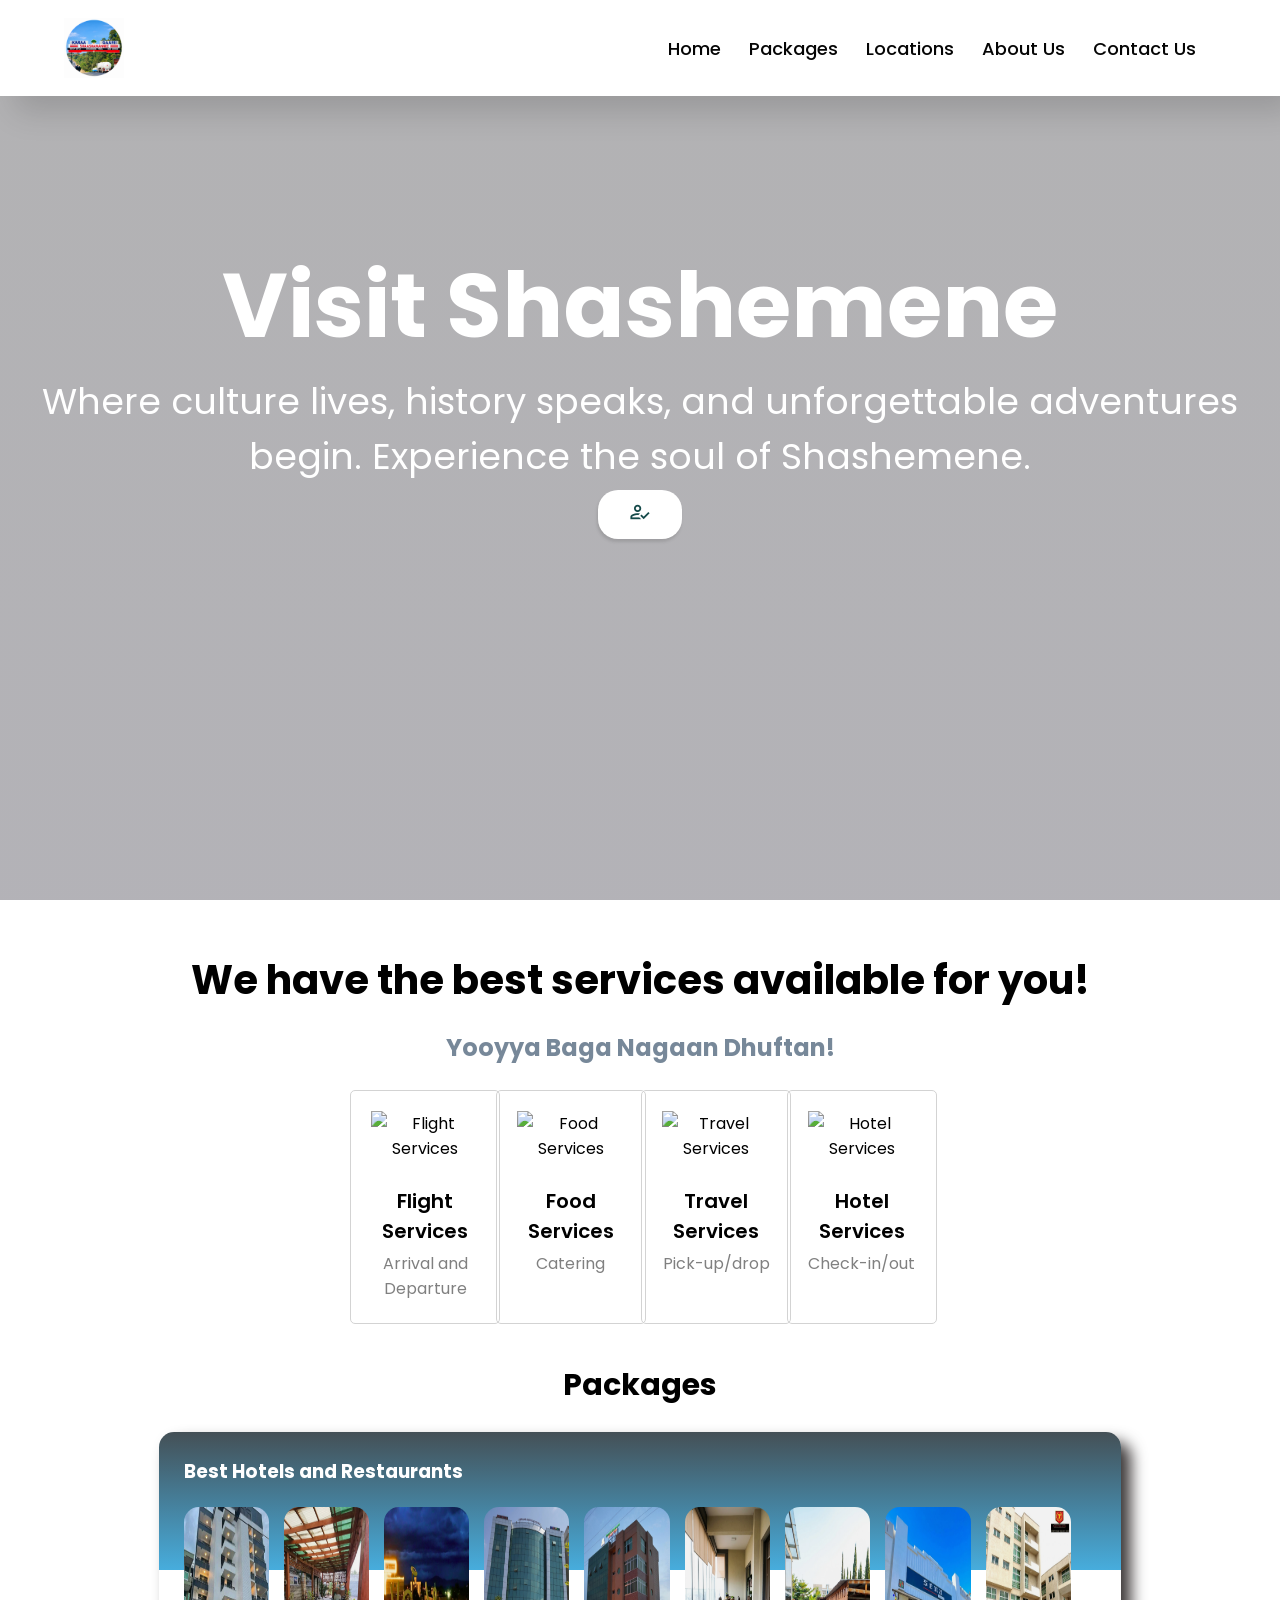
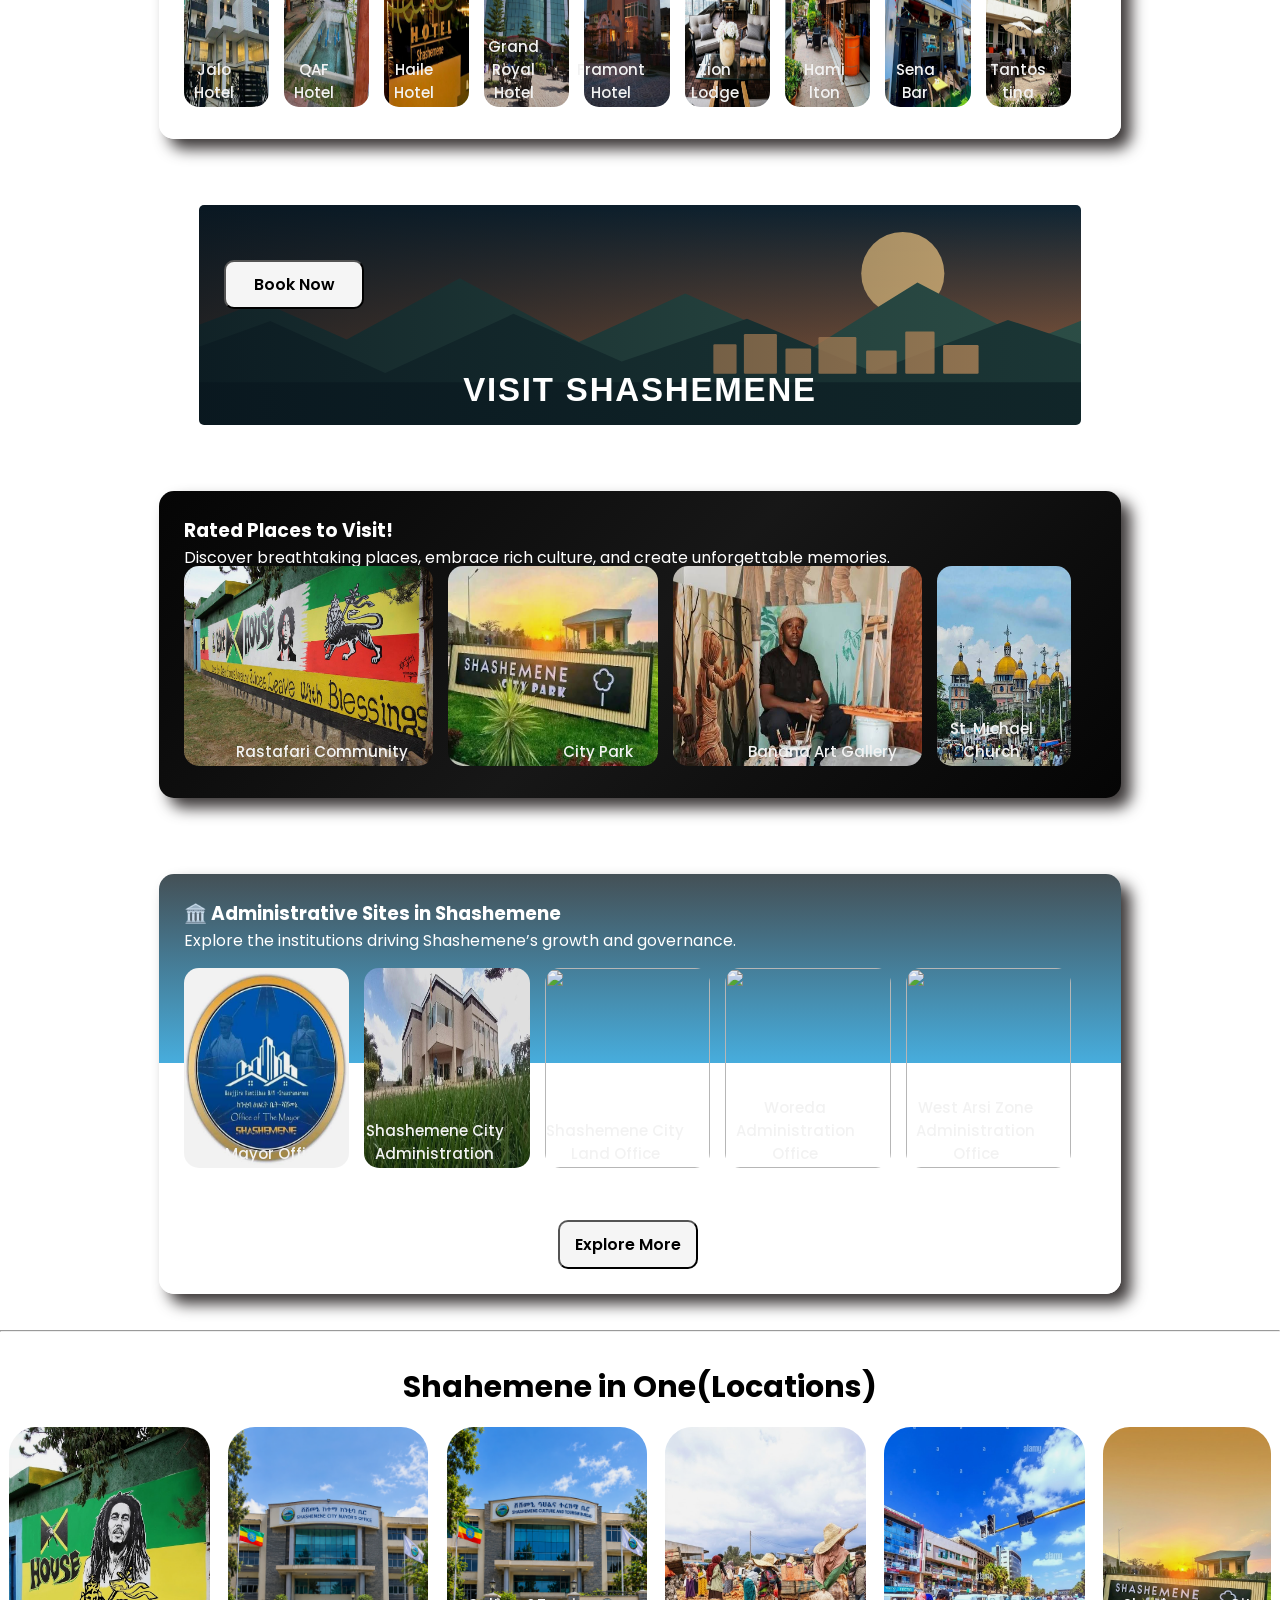
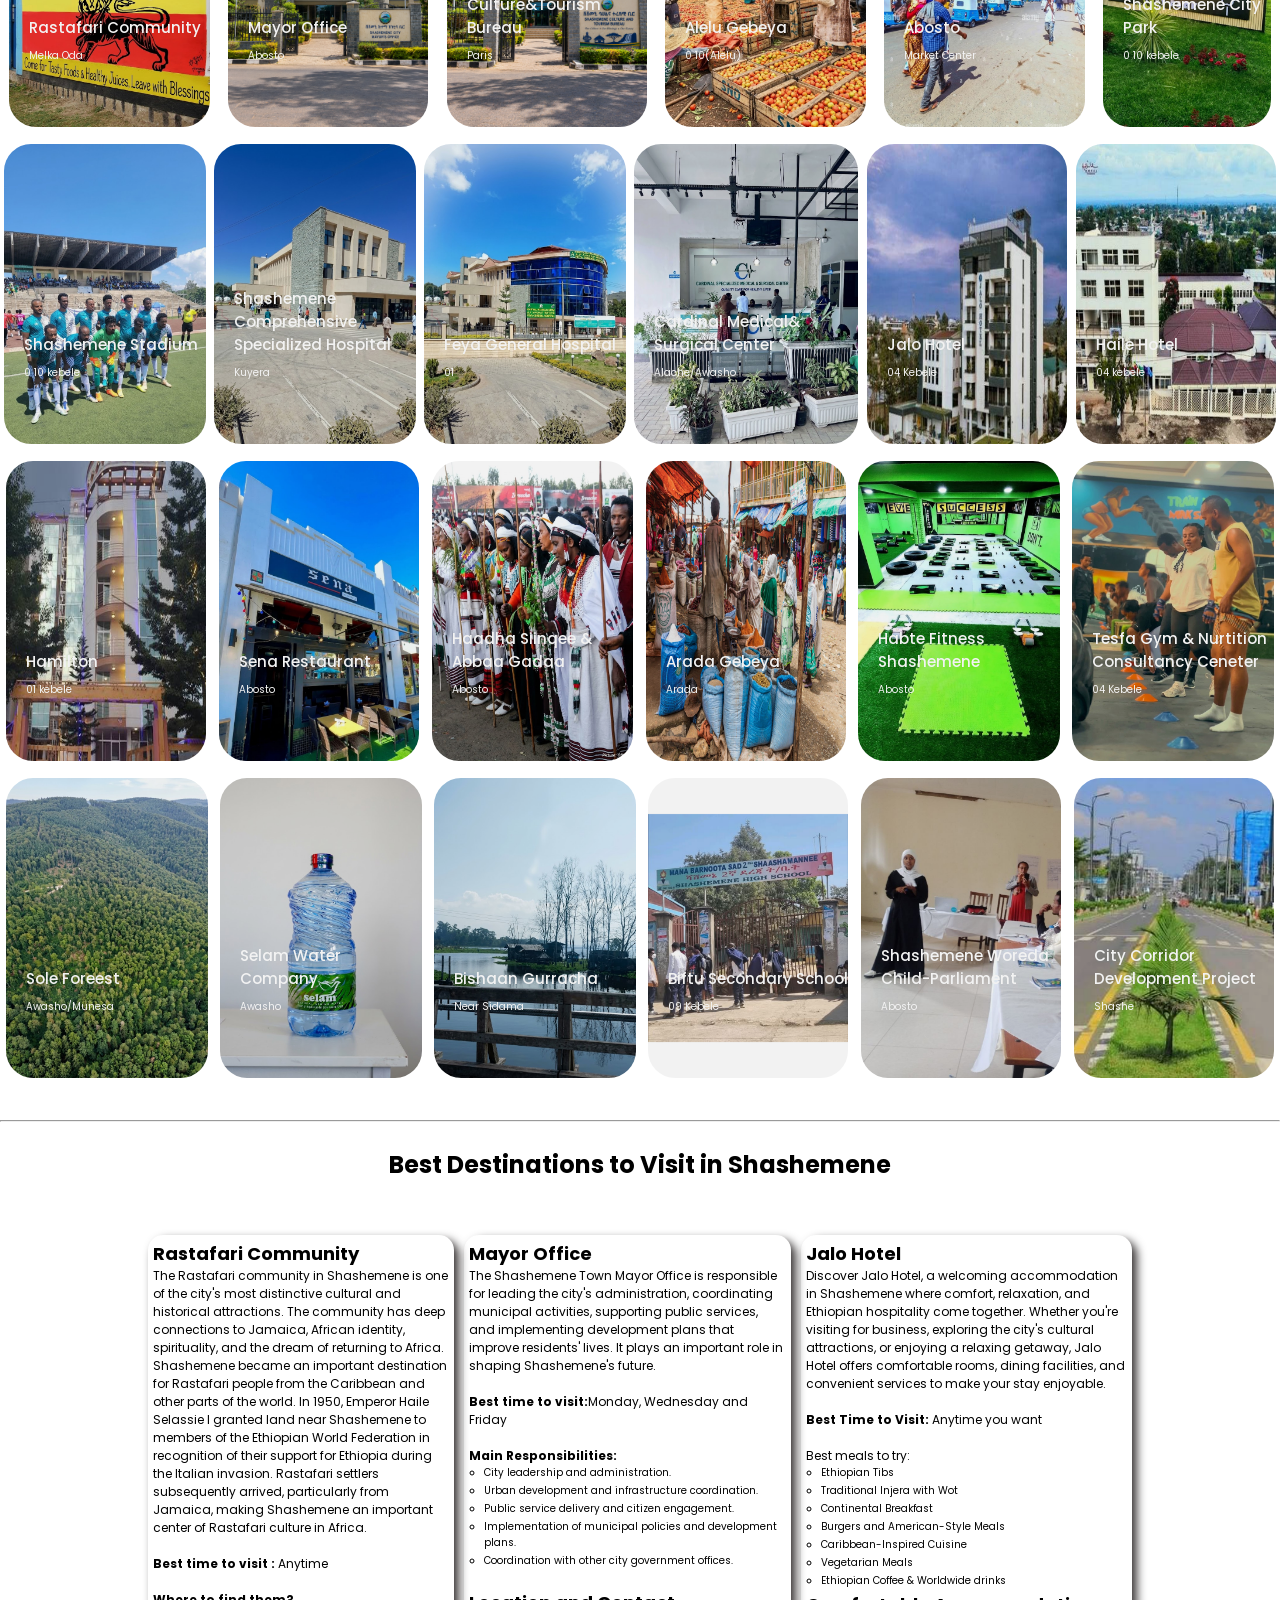
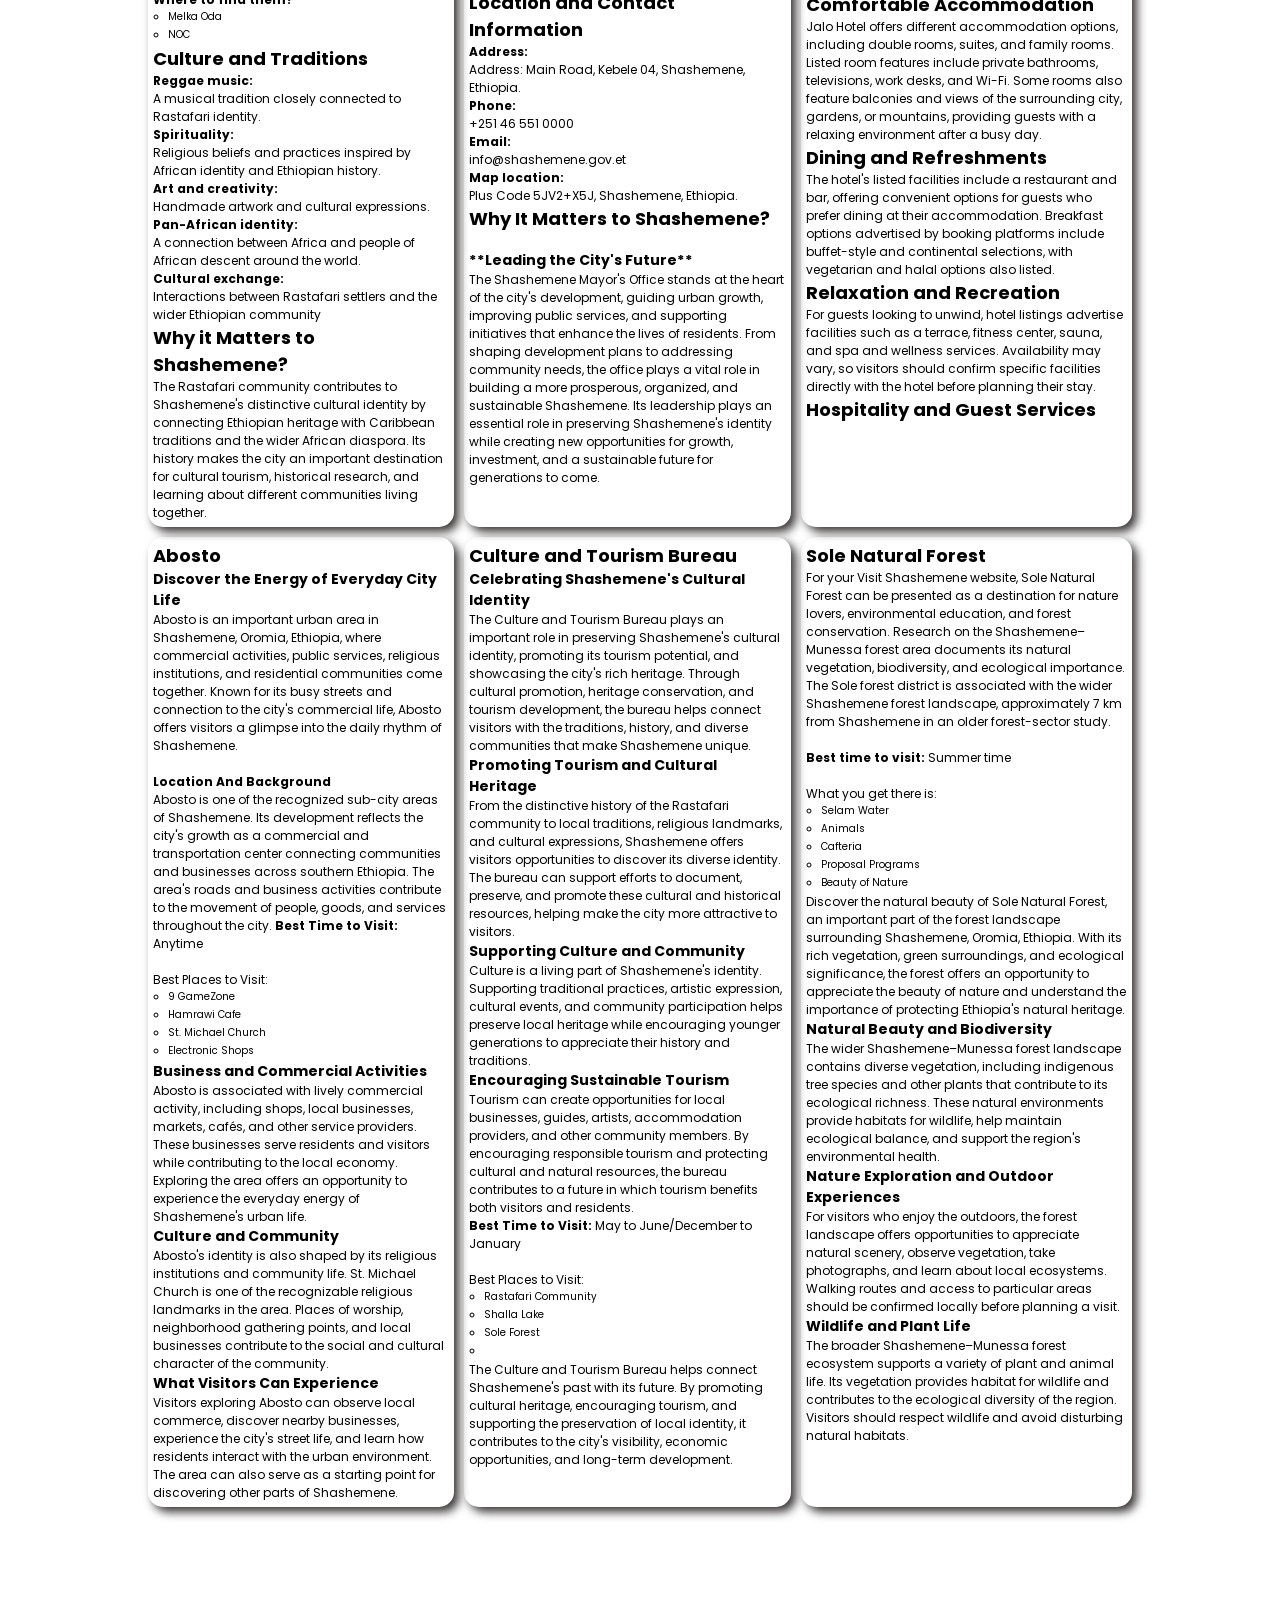
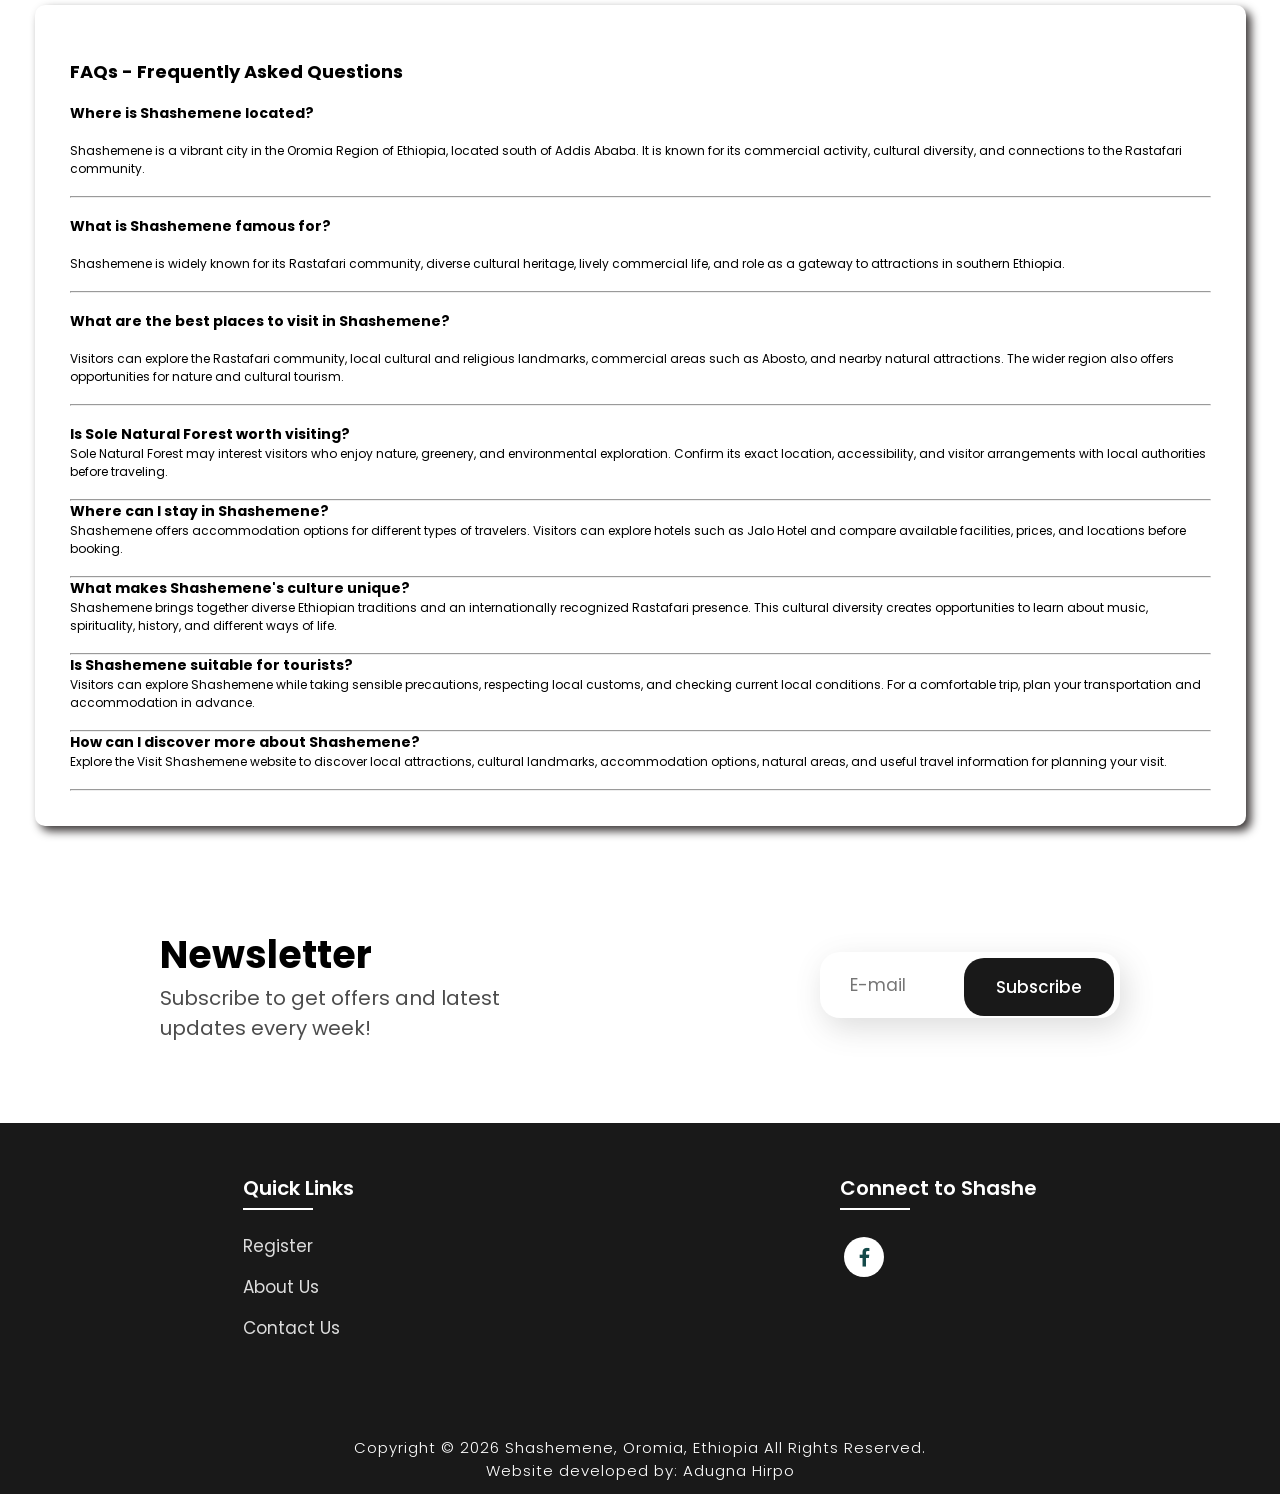
==== index.html @ ec754aaf "Added an alternative text to the Mayor Office image  Under a section named Administratiive Sites in " ====
<!DOCTYPE html>
<html lang="en">

<head>
    <meta charset="UTF-8">
    <meta http-equiv="X-UA-Compatible" content="IE=edge">
    <meta name="viewport" content="width=device-width, initial-scale=1.0">
    <title>Visit Shashemene</title>
    <link rel="icon" href="./assets/files/ShasheLogoNew.png">
    <link rel="stylesheet" type="text/css" href="./assets/css/style.css">
    <link rel="stylesheet" type="text/css" href="./assets/css/reg.css">
    <link rel="preconnect" href="https://fonts.googleapis.com">
    <link rel="preconnect" href="https://fonts.gstatic.com" crossorigin>
    <link
        href="https://fonts.googleapis.com/css2?family=Paytone+One&family=Poppins:wght@100;200;300;400;500;600;700;800;900&display=swap"
        rel="stylesheet">
    <link rel="stylesheet" href="https://unpkg.com/boxicons@latest/css/boxicons.min.css">
    <link rel="stylesheet"
        href="https://fonts.googleapis.com/css2?family=Material+Symbols+Outlined:opsz,wght,FILL,GRAD@20..48,100..700,0..1,-50..200" />
    <link rel="stylesheet"
        href="https://fonts.googleapis.com/css2?family=Material+Symbols+Outlined:opsz,wght,FILL,GRAD@20..48,100..700,0..1,-50..200" />
    <script defer src="assets/js/script.js"></script>

</head>

<body>

    <!-- Background Video & Header -->

    <div class="banner">
        <video src="./assets/files/Hero1st.mp4" type="video/mp4" autoplay muted loop playsinline></video>

        <!-- Header -->
        

        <div class="content" id="home">
            <nav>
                <img  src="./assets/files/ShasheLogoNew.png" class="logo" alt="Shashemene Logo" title="Visit Shashemene" >
                <button class="menu-toggle" type="button" aria-label="Open navigation menu" aria-expanded="false" aria-controls="site-navigation">
                    <span></span>
                    <span></span>
                    <span></span>
                </button>
                <ul class="navbar" id="site-navigation">
                    <li>
                        <a href="#home">Home</a>
                        <a href="#package">Packages</a>
                        <a href="#locations">Locations</a>
                        <a href="./info.html">About Us</a>
                        <a href="./contact.html">Contact Us</a>
                    </li>
                </ul>
                </form>
            </nav>
              

            <div class="title">
                <h1 >Visit Shashemene</h1>
                <p >Where culture lives, history speaks, and unforgettable adventures begin. Experience the soul of Shashemene.  </p>

                
                <a href="./booking.html" class="button">
                    <span class="material-symbols-outlined">
                        how_to_reg
                    </span>
                </a>
            </div>
        </div>
    </div>

    <!-- Services -->

    <section class="container">
        <div class="text">
            <h2 >We have the best services available for you!</h2>
            <h1 style="text-align: center; color: lightslategray;" >Yooyya Baga Nagaan Dhuftan!</h1>
        </div>
        <div class="rowitems">

            <div class="container-box">
                <div class="container-image">
                    <img src="./assets/files/1a.jpg" alt="Flight Services">
                </div>
                <h4 >Flight Services</h4>
                <p >Arrival and Departure</p>
            </div>

            <div class="container-box">
                <div class="container-image">
                    <img src="./assets/files/2a.jpg" alt="Food Services">
                </div>
                <h4 >Food Services</h4>
                <p >Catering</p>
            </div>

            <div class="container-box">
                <div class="container-image">
                    <img src="./assets/files/3a.jpg" alt="Travel Services">
                </div>
                <h4 >Travel Services</h4>
                <p >Pick-up/drop</p>
            </div>

            <div class="container-box">
                <div class="container-image">
                    <img src="./assets/files/4a.jpg" alt="Hotel Services">
                </div>
                <h4 >Hotel Services</h4>
                <p >Check-in/out</p>
            </div>
        </div>
    </section>

    <!-- Packages -->

    <section class="package" id="package">
        <div class="package-title">
            <h2 >Packages</h2>
        </div>

        <div class="package-content">
            <div class="text-block">
                <h3 >Best Hotels and Restaurants</h3>
            </div>

            <a href="./package.html#2700">
                <div class="box">
                    <div class="image">
                        <img src="./assets/files/jaloNew.jpg" alt="Jalo Hotel">
                        <h3 >Jalo Hotel</h3>
                    </div>
                </div>
            </a>

            <a href="./package.html#4999">
                <div class="box">
                    <div class="image">
                        <img src="./assets/files/QAFhotel.jpg" alt="QAF Hotel">
                        <h3 >QAF Hotel</h3>
                    </div>
                </div>
            </a>

            <a href="./package.html#9999">
                <div class="box">
                    <div class="image">
                        <img src="./assets/files/HaileHotelNew.jpg" alt="Haile Hotel">
                        <h3 >Haile Hotel</h3>
                    </div>
                </div>
            </a>

            <a href="./package.html#30000">
                <div class="box">
                    <div class="image">
                        <img src="./assets/files/GrandRoyalNew.jpg" alt="Grand Royal Hotel">
                        <h3 >Grand Royal Hotel</h3>
                    </div>
                </div>
            </a>

            <a href="./package.html#37700">
                <div class="box">
                    <div class="image">
                        <img src="./assets/files/FramontNew.jpg" alt="Framont Hotel">
                        <h3 >Framont Hotel</h3>
                    </div>
                </div>
            </a>

            <a href="./package.html#47500">
                <div class="box">
                    <div class="image">
                        <img src="./assets/files/ZionLodgeNew.jpg" alt="">
                        <h3 >Zion Lodge</h3>
                    </div>
                </div>
            </a>

            <a href="./package.html#58500">
                <div class="box">
                    <div class="image">
                        <img src="./assets/files/HamiltonNew.jpg" alt="Hamilton ">
                        <h3 >Hami<br>lton</h3>
                    </div>
                </div>
            </a>

            <a href="./package.html#59500">
                <div class="box">
                    <div class="image">
                        <img src="./assets/files/SenaRestaurant.jpg" alt="Sena Bar">
                        <h3 >Sena Bar</h3>
                    </div>
                </div>
            </a>
            <a href="./package.html#59500">
                <div class="box">
                    <div class="image">
                        <img src="./assets/files/Tantostina.jpg" alt="Tantostina">
                        <h3 >Tantos<br>tina</h3>
                    </div>
                </div>
            </a>

        </div>
    </section>

    <section>
        <br><br>
        <div class="pack4-content">
            <div style="text-align:center">
                <button type="button" class="btn btn-primary"><a href="./booking.html"><JavaBlink>Book Now</JavaBlink></a></button>
            </div>
        </div><br><br>
    </section>

    <section class="package2" id="package">
        <div class="pack5-content">

            <div class="text-block">
                <h3 >Rated Places to Visit!</h3>
                <p >Discover breathtaking places, embrace rich culture, and create unforgettable memories.</p>
            </div>

            <div class="box">
                <div class="image">
                    <img src="./assets/files/Rastafarians.jpg" alt="Rastafarian Community">
                    <h3>Rastafari Community</h3>
                </div>
            </div>

            <div class="box">
                <div class="image">
                    <img src="./assets/files/CityPark.jpg" alt="City Park">
                    <h3>City Park</h3>
                </div>
            </div>

            <div class="box">
                <div class="image">
                    <img src="./assets/files/BananaArtGallery.jpg" alt="Banana Art Gallery">
                    <h3>Banana Art Gallery</h3>
                </div>
            </div>

            <div class="box">
                <div class="image">
                    <img src="./assets/files/St.Michael1.jpg" alt="St. Michael Church">
                    <h3>St. Michael Church</h3>
                </div>
            </div>
        </div>
    </section><br><br>

    <section class="package2" id="package">

        <div class="package2-content">
            <div class="text-block">
                <h3 >🏛️ Administrative Sites in Shashemene</h3>
                <p >Explore the institutions driving Shashemene’s growth and governance.</p>
            </div>

            <a href="./assets/package.html#6000">
                <div class="box">
                    <div class="image">
                        <img src="./assets/files/MayorOffice.jpg" alt="Mayor Office">
                        <h3>Mayor Office</h3>
                    </div>
                </div>
            </a>

            <div class="box">
                <div class="image">
                    <img src="./assets/files/AdminBeraue.jpg" alt="">
                    <h3 >Shashemene City Administration</h3>
                </div>
            </div>

            

            <div class="box">
                <div class="image">
                    <img src="./assets/files/pac2.3.jpg" alt="">
                    <h3 >Shashemene City Land Office</h3>
                </div>
            </div>

            <div class="box">
                <div class="image">
                    <img src="./assets/files/pac2.4.webp" alt="">
                    <h3 >Woreda Administration Office</h3>
                </div>
            </div>

            <a href="./package.html#6000">
                <div class="box">
                    <div class="image">
                        <img src="./assets/files/pac2.5.jpg" alt="">
                        <h3 >West Arsi Zone Administration Office</h3>
                    </div>
                </div>
            </a>

            <div class="package2-explore">
                <button type="button" class="btn btn-primary"> <a href="package.html">Explore More</a></button>
            </div>
        </div>
    </section><br><hr><br>

    <!-- Locations -->

    <section class="locations" id="locations">
        <div class="package-title">
            <h2 >Shahemene in One(Locations)</h2>
        </div>

        <div class="location-content">
            <a href="./locations.html#rastafari-community">
                <div class="col-content">
                    <img src="./assets/files/RastaNewjpg.jpg" alt="Rastafari Community">
                    <h5 data-key="rastafari_community">Rastafari Community</h5>
                    <p>Melka Oda</p>
                </div>
            </a>

            <a href="./locations.html#istanbul">
                <div class="col-content">
                    <img src="./assets/files/MayerOfficeOrg.png" alt="Mayor Office">
                    <h5 data-key="mayor_office">Mayor Office</h5>
                    <p>Abosto</p>
                </div>
            </a>

            <a href="./locations.html#paris">
                <div class="col-content">
                    <img src="./assets/files/Culture&Tourism.png" alt="Culture and office Bureau">
                    <h5 data-key="culture_tourism_bureau">Culture&Tourism Bureau</h5>
                    <p>Paris</p>
                </div>
            </a>

            <a href="./locations.html#bali">
                <div class="col-content">
                    <img src="./assets/files/AleluNew.jpg" alt="Alelu Gebeya">
                    <h5 data-key="alelu_gebeya">Alelu Gebeya</h5>
                    <p>0 10(Alelu)</p>
                </div>
            </a>

            <a href="./locations.html#dubai">
                <div class="col-content">
                    <img src="./assets/files/AbostoOrg.jpg" alt="Abosto">
                    <h5 data-key="abosto">Abosto</h5>
                    <p>Market Center</p>
                </div>
            </a>

            <a href="./locations.html#geneva">
                <div class="col-content">
                    <img src="./assets/files/CityParkOrg.jpg" alt="City Park">
                    <h5 data-key="city_park">Shashemene City Park</h5>
                    <p>0 10 kebele</p>
                </div>
            </a>

            <a href="./locations.html#port-blair">
                <div class="col-content">
                    <img src="./assets/files/StadiumOrg.jpg" alt="Stadium">
                    <h5 data-key="stadium">Shashemene Stadium </h5>
                    <p>0 10 kebele</p>
                </div>
            </a>

           <a href="./locations.html#rome">
                <div class="col-content">
                    <img src="./assets/files/ComprehensiveOrg.jpg" alt="Kuyera Hospital">
                    <h5 data-key="comprehensive_hospital">Shashemene Comprehensive Specialized Hospital</h5>
                    <p>Kuyera</p>
                </div>
            </a>


            <a href="./locations.html#feya-general-hospital">
                <div class="col-content">
                    <img src="./assets/files/FeyaGeneral.jpg" alt="Faya Hospital">
                    <h5 data-key="feya_hospital">Feya General Hospital</h5>
                    <p>01</p>
                </div>
            </a>



            <a href="./locations.html#cardina-medical-surgical-center">
                <div class="col-content">
                    <img src="./assets/files/CardinalOrg.jpg" alt="cardinal medical center">
                    <h5 data-key="cardinal_medical">Cardinal Medical& Surgical Center</h5>
                    <p>Alache/Awasho</p>
                </div>
            </a>



            <a href="./locations.html#jalo-hotel">
                <div class="col-content">
                    <img src="./assets/files/JaloOrg.jpg" alt="Jalo Hotel">
                    <h5 data-key="jalo_hotel_loc">Jalo Hotel</h5>
                    <p>04 Kebele</p>
                </div>
            </a>


            <a href="./locations.html#haile-hotel">
                <div class="col-content">
                    <img src="./assets/files/HaileOrg.jpg" alt="Haile Hotel">
                    <h5 data-key="haile_hotel_loc">Haile Hotel</h5>
                    <p>04 kebele</p>
                </div>
            </a>

             <a href="./locations.html#hamilton">
                <div class="col-content">
                    <img src="./assets/files/Hamilton2Org.jpg" alt="Hamilton Hotel">
                    <h5 data-key="hamilton_loc">Hamilton </h5>
                    <p>01 kebele</p>
                </div>
            </a>

             <a href="./locations.html#sena-restaurant">
                <div class="col-content">
                    <img src="./assets/files/SenaRestaurantOrg.jpg" alt="Sena Restaurant">
                    <h5 data-key="sena_restaurant">Sena Restaurant</h5>
                    <p>Abosto</p>
                </div>
            </a>

             <a href="./locations.html#haadha-siinqee-abbaa-gadaa">
                <div class="col-content">
                    <img src="./assets/files/HadaSinkeOrg.jpg" alt="Haadha Siinqee & Abbaa Gadaa">
                    <h5 data-key="haadha_siinqee">Haadha Siinqee & Abbaa Gadaa</h5>
                    <p>Abosto</p>
                </div>
            </a>


             <a href="./locations.html#arada-gebeya">
                <div class="col-content">
                    <img src="./assets/files/AradaOrg.jpg" alt="Arada Gebeya">
                    <h5 data-key="arada_gebeya">Arada Gebeya</h5>
                    <p>Arada</p>
                </div>
            </a>


             <a href="./locations.html#habte-fitness">
                <div class="col-content">
                    <img src="./assets/files/HabteFitOrg.jpg" alt="Abosto Habte Fitness">
                    <h5 data-key="habte_fitness">Habte Fitness Shashemene</h5>
                    <p>Abosto</p>
                </div>
            </a>


             <a href="./locations.html#tesfa-gym">
                <div class="col-content">
                    <img src="./assets/files/TesfaOrg.jpg" alt="Tesfa Gym & Nurtition Consultancy Ceneter">
                    <h5 data-key="tesfa_gym">Tesfa Gym & Nurtition Consultancy Ceneter</h5>
                    <p>04 Kebele</p>
                </div>
            </a>

            <a href="./locations.html#sole-forest">
                <div class="col-content">
                    <img src="./assets/files/SoleOrg.jpg" alt="Sole Forest">
                    <h5 data-key="sole_forest">Sole Foreest</h5>
                    <p>Awasho/Munesa</p>
                </div>
            </a>

            <a href="./locations.html#selam-water-company">
                <div class="col-content">
                    <img src="./assets/files/SelamWaterOrg.jpg" alt="Selam Water Company">
                    <h5 data-key="selam_water">Selam Water Company</h5>
                    <p>Awasho</p>
                </div>
            </a>

            <a href="./locations.html#bishaan-gurracha">
                <div class="col-content">
                    <img src="./assets/files/BishaanGurrachaOrg.jpg" alt="Bishan Gurracha">
                    <h5 data-key="bishaan_gurracha">Bishaan Gurracha</h5>
                    <p>Near Sidama</p>
                </div>
            </a>
            
            <a href="./locations.html#biftu-secondary-school">
                <div class="col-content">
                    <img src="./assets/files/BiftuOrg.jpg" alt="Biftu Secondary School">
                    <h5 data-key="biftu_school">Biftu Secondary School</h5>
                    <p>09 Kebele</p>
                </div>
            </a>

            <a href="./locations.html#shashemene-woreda-child-parliament">
                <div class="col-content">
                    <img src="./assets/files/ChildParl.jpg" alt="">
                    <h5 data-key="child_parliament">Shashemene Woreda Child-Parliament</h5>
                    <p>Abosto</p>
                </div>
            </a>

            <a href="./locations.html#city-corridor-development-project">
                <div class="col-content">
                    <img src="./assets/files/KoridorLimatOrg.jpg" alt="">
                    <h5 data-key="city_corridor">City Corridor Development Project</h5>
                    <p>Shashe</p>
                </div>
            </a>


        </div>
    </section><br><hr>

    <!-- FAQ;s -->

    <section><br>
        <div class="destination-title">
            <h2>Best Destinations to Visit in Shashemene</h2>
        </div>
        <div class="container1">
            <style>
                .destination-title {
                    text-align: center;
                }

                .container1 {
                    display: grid;
                    position: relative;
                    grid-template-columns: auto auto auto;
                    background: color #f6f1f1;
                    padding: 48px;
                    font-size: 12px;
                    gap: 10px;
                    margin-top: 5px;
                    margin-left: 100px;
                    margin-right: 100px;
                    margin-bottom: 1px;

                    .loc-detail li {
                        font-size: 10px;
                        color: black;
                        margin-left: 15px;
                        margin-bottom: 2px;
                        list-style-type: circle;
                    }

                    .box {
                        background: inherit;
                        color: black;
                        box-shadow: 5px 5px 10px #3b3737;
                        padding: 5px;
                        border-radius: 15px;
                    }
                }
            </style>

            <div class="box">
                <h1>Rastafari Community </h1>
                <p>The Rastafari community in Shashemene is one of the city's most distinctive cultural and historical attractions. The community has deep connections to Jamaica, African identity, spirituality, and the dream of returning to Africa. Shashemene became an important destination for Rastafari people from the Caribbean and other parts of the world.
                    In 1950, Emperor Haile Selassie I granted land near Shashemene to members of the Ethiopian World Federation in recognition of their support for Ethiopia during the Italian invasion. Rastafari settlers subsequently arrived, particularly from Jamaica, making Shashemene an important center of Rastafari culture in Africa.
                    <br>
                    <br><b>Best time to visit :</b> Anytime <br>

                    <br> <b>Where to find them?</b>
                <ul class="loc-detail">
                    <li>Melka Oda</li>
                    <li>NOC</li>
                    
                </ul>
                <h2>Culture and Traditions</h2>
                  <h4>Reggae music:</h4>A musical tradition closely connected to Rastafari identity.
                  <h4>Spirituality:</h4>Religious beliefs and practices inspired by African identity and Ethiopian history.
                   <h4>Art and creativity:</h4>Handmade artwork and cultural expressions.
                   <h4>Pan-African identity:</h4>A connection between Africa and people of African descent around the world.
                    <h4>Cultural exchange:</h4>Interactions between Rastafari settlers and the wider Ethiopian community
                    
                    <h2>Why it Matters to Shashemene?</h2>
                    The Rastafari community contributes to Shashemene's distinctive cultural identity by connecting Ethiopian heritage with Caribbean traditions and the wider African diaspora. Its history makes the city an important destination for cultural tourism, historical research, and learning about different communities living together.
    
                </p>
            </div>

            <div class="box">
                <h1>
                  Mayor Office
                </h1>
                <p>The Shashemene Town Mayor Office is responsible for leading the city's administration, coordinating municipal activities, supporting public services, and implementing development plans that improve residents' lives. It plays an important role in shaping Shashemene's future. <br>
                    <br> <b>Best time to visit:</b>Monday, Wednesday and Friday<br>

                    <br> <b>Main Responsibilities:</b>
                <ul class="loc-detail">
                    <li>City leadership and administration.</li>
                    <li> Urban development and infrastructure coordination.</li>
                    <li> Public service delivery and citizen engagement.</li>
                    <li> Implementation of municipal policies and development plans.</li>
                    <li>Coordination with other city government offices.</li>
                </ul>
                <br>

                <h2> Location and Contact Information</h2>
                <h4>Address:</h4>Address: Main Road, Kebele 04, Shashemene, Ethiopia.
                <h4>Phone:</h4> +251 46 551 0000
                <h4>Email: </h4>info@shashemene.gov.et
                <h4>Map location: </h4> Plus Code 5JV2+X5J, Shashemene, Ethiopia.

                  <h2>Why It Matters to Shashemene?</h2>
                <br>

                  <h3> **Leading the City's Future** <br></h3>

The Shashemene Mayor's Office stands at the heart of the city's development, guiding urban growth, improving public services, and supporting initiatives that enhance the lives of residents. From shaping development plans to addressing community needs, the office plays a vital role in building a more prosperous, organized, and sustainable Shashemene.
Its leadership plays an essential role in preserving Shashemene's identity while creating new opportunities for growth, investment, and a sustainable future for generations to come.
</p>

            </div>

            <div class="box">
                <h1>Jalo Hotel</h1>
                <p>
                 Discover Jalo Hotel, a welcoming accommodation in Shashemene where comfort, relaxation, and Ethiopian hospitality come together. Whether you're visiting for business, exploring the city's cultural attractions, or enjoying a relaxing getaway, Jalo Hotel offers comfortable rooms, dining facilities, and convenient services to make your stay enjoyable. <br>
                    <br> <b> Best Time to Visit:</b> Anytime you want <br>

                    <br> Best meals to try: <br>
                <ul class="loc-detail">
                    <li>Ethiopian Tibs</li>
                    <li> Traditional Injera with Wot</li>
                    <li> Continental Breakfast</li>
                    <li> Burgers and American-Style Meals</li>
                    <li> Caribbean-Inspired Cuisine</li>
                    <li> Vegetarian Meals</li>
                    <li> Ethiopian Coffee & Worldwide drinks</li>
                </ul>

                     <h2>Comfortable Accommodation</h2>
                     Jalo Hotel offers different accommodation options, including double rooms, suites, and family rooms. Listed room features include private bathrooms, televisions, work desks, and Wi-Fi. Some rooms also feature balconies and views of the surrounding city, gardens, or mountains, providing guests with a relaxing environment after a busy day.
                    <h2> Dining and Refreshments</h2>
                    The hotel's listed facilities include a restaurant and bar, offering convenient options for guests who prefer dining at their accommodation. Breakfast options advertised by booking platforms include buffet-style and continental selections, with vegetarian and halal options also listed.
                     <h2>Relaxation and Recreation</h2>
                     For guests looking to unwind, hotel listings advertise facilities such as a terrace, fitness center, sauna, and spa and wellness services. Availability may vary, so visitors should confirm specific facilities directly with the hotel before planning their stay.
                      <h2> Hospitality and Guest Services</h2>
                     <br>
                <br> </p>
            </div>

            <div class="box">
                <h1>Abosto</h1>
                <h3>Discover the Energy of Everyday City Life</h3>
                <p>Abosto is an important urban area in Shashemene, Oromia, Ethiopia, where commercial activities, public services, religious institutions, and residential communities come together. Known for its busy streets and connection to the city's commercial life, Abosto offers visitors a glimpse into the daily rhythm of Shashemene. <br>
                    <br>
                    <h4>Location And Background</h4>
                    Abosto is one of the recognized sub-city areas of Shashemene. Its development reflects the city's growth as a commercial and transportation center connecting communities and businesses across southern Ethiopia. The area's roads and business activities contribute to the movement of people, goods, and services throughout the city.
                    <b>Best Time to Visit:</b> Anytime<br>

                    <br> Best Places to Visit:
                <ul class="loc-detail">
                    <li> 9 GameZone</li>
                    <li> Hamrawi Cafe</li>
                    <li> St. Michael Church</li>
                    <li> Electronic Shops</li>
                </ul>
                <h3>Business and Commercial Activities</h3>
                Abosto is associated with lively commercial activity, including shops, local businesses, markets, cafés, and other service providers. These businesses serve residents and visitors while contributing to the local economy. Exploring the area offers an opportunity to experience the everyday energy of Shashemene's urban life.
                 <h3> Culture and Community</h3>
                 Abosto's identity is also shaped by its religious institutions and community life. St. Michael Church is one of the recognizable religious landmarks in the area. Places of worship, neighborhood gathering points, and local businesses contribute to the social and cultural character of the community.
            <h3> What Visitors Can Experience</h3>
            Visitors exploring Abosto can observe local commerce, discover nearby businesses, experience the city's street life, and learn how residents interact with the urban environment. The area can also serve as a starting point for discovering other parts of Shashemene.
                </p>
            </div>

            <div class="box">
                <h1> Culture and Tourism Bureau</h1>
                <h3>Celebrating Shashemene's Cultural Identity</h3>
                <p> The Culture and Tourism Bureau plays an important role in preserving Shashemene's cultural identity, promoting its tourism potential, and showcasing the city's rich heritage. Through cultural promotion, heritage conservation, and tourism development, the bureau helps connect visitors with the traditions, history, and diverse communities that make Shashemene unique. <br>
                 <h3> Promoting Tourism and Cultural Heritage</h3>
                 From the distinctive history of the Rastafari community to local traditions, religious landmarks, and cultural expressions, Shashemene offers visitors opportunities to discover its diverse identity. The bureau can support efforts to document, preserve, and promote these cultural and historical resources, helping make the city more attractive to visitors.
                    <h3> Supporting Culture and Community</h3>
                    Culture is a living part of Shashemene's identity. Supporting traditional practices, artistic expression, cultural events, and community participation helps preserve local heritage while encouraging younger generations to appreciate their history and traditions.
                     <h3> Encouraging Sustainable Tourism</h3>
                     Tourism can create opportunities for local businesses, guides, artists, accommodation providers, and other community members. By encouraging responsible tourism and protecting cultural and natural resources, the bureau contributes to a future in which tourism benefits both visitors and residents.
                    <br> <b>Best Time to Visit:</b> May to June/December to January <br>

                    <br> Best Places to Visit:
                <ul class="loc-detail">
                    <li>Rastafari Community</li>
                    <li> Shalla Lake</li>
                    <li>Sole Forest</li>
                    <li> </li>
                </ul>
                The Culture and Tourism Bureau helps connect Shashemene's past with its future. By promoting cultural heritage, encouraging tourism, and supporting the preservation of local identity, it contributes to the city's visibility, economic opportunities, and long-term development.
                </p>
            </div>

            <div class="box">
                <h1>Sole Natural Forest</h1>
                <p>For your Visit Shashemene website, Sole Natural Forest can be presented as a destination for nature lovers, environmental education, and forest conservation. Research on the Shashemene–Munessa forest area documents its natural vegetation, biodiversity, and ecological importance. The Sole forest district is associated with the wider Shashemene forest landscape, approximately 7 km from Shashemene in an older forest-sector study. <br>

                    <br> <b> Best time to visit:</b> Summer time<br>

                    <br> What you get there is:
                <ul class="loc-detail">
                    <li> Selam Water</li>
                    <li> Animals</li>
                    <li> Cafteria</li>
                    <li> Proposal Programs</li>
                    <li> Beauty of Nature</li>
                </ul>
                Discover the natural beauty of Sole Natural Forest, an important part of the forest landscape surrounding Shashemene, Oromia, Ethiopia. With its rich vegetation, green surroundings, and ecological significance, the forest offers an opportunity to appreciate the beauty of nature and understand the importance of protecting Ethiopia's natural heritage.
                <h3>Natural Beauty and Biodiversity</h3>
                The wider Shashemene–Munessa forest landscape contains diverse vegetation, including indigenous tree species and other plants that contribute to its ecological richness. These natural environments provide habitats for wildlife, help maintain ecological balance, and support the region's environmental health.
                 <h3> Nature Exploration and Outdoor Experiences</h3>
                 For visitors who enjoy the outdoors, the forest landscape offers opportunities to appreciate natural scenery, observe vegetation, take photographs, and learn about local ecosystems. Walking routes and access to particular areas should be confirmed locally before planning a visit.
                  <h3>Wildlife and Plant Life</h3>
                  The broader Shashemene–Munessa forest ecosystem supports a variety of plant and animal life. Its vegetation provides habitat for wildlife and contributes to the ecological diversity of the region. Visitors should respect wildlife and avoid disturbing natural habitats.
                </p>

            </div>
        </div>
    </section>

    <section class="faq">

        <div class="container2">
            <style>
                .container2 {
                    position: relative;
                    grid-template-columns: auto auto auto;
                    gap: 5%;
                    padding: 35px;
                    margin-top: 50px;
                    margin-left: 35px;
                    margin-right: 34px;
                    border-radius: 10px;
                    font-size: 12px;
                    color: black;
                    background-color: white;
                    box-shadow: 5px 5px 10px #3b3737;
                }
            </style>

            <div> <br>
                <h1 class="faqh1" >FAQs - Frequently Asked Questions</h1>
            </div>

            <p><br>
            <h3 >Where is Shashemene located?</h3> <br>
            <p> Shashemene is a vibrant city in the Oromia Region of Ethiopia, located south of Addis Ababa. It is known for its commercial activity, cultural diversity, and connections to the Rastafari community.
            </p><br>
            <hr>

            <br>
            <h3 >What is Shashemene famous for?</h3><br>
            <p>
               Shashemene is widely known for its Rastafari community, diverse cultural heritage, lively commercial life, and role as a gateway to attractions in southern Ethiopia.</p><br>
            <hr>

            <br>
            <h3 >What are the best places to visit in Shashemene?</h3><br>
            <p>Visitors can explore the Rastafari community, local cultural and religious landmarks, commercial areas such as Abosto, and nearby natural attractions. The wider region also offers opportunities for nature and cultural tourism.</p><br>
            <hr>

            <br>
            <h3 >Is Sole Natural Forest worth visiting?</h3>
            <p>Sole Natural Forest may interest visitors who enjoy nature, greenery, and environmental exploration. Confirm its exact location, accessibility, and visitor arrangements with local authorities before traveling. </p> <br>
            <hr>

            <h3 >Where can I stay in Shashemene?</h3>
            <p>Shashemene offers accommodation options for different types of travelers. Visitors can explore hotels such as Jalo Hotel and compare available facilities, prices, and locations before booking. </p> <br>
            <hr>


             <h3 >What makes Shashemene's culture unique?</h3>
            <p>Shashemene brings together diverse Ethiopian traditions and an internationally recognized Rastafari presence. This cultural diversity creates opportunities to learn about music, spirituality, history, and different ways of life. </p> <br>
            <hr>

            <h3 >Is Shashemene suitable for tourists?</h3>
            <p>Visitors can explore Shashemene while taking sensible precautions, respecting local customs, and checking current local conditions. For a comfortable trip, plan your transportation and accommodation in advance. </p> <br>
            <hr>


            <h3 >How can I discover more about Shashemene?</h3>
            <p>Explore the Visit Shashemene website to discover local attractions, cultural landmarks, accommodation options, natural areas, and useful travel information for planning your visit.</p> <br>
            <hr>

            

            </p>
        </div>
    </section>

    <!-- Newsletter -->

    <section class="newsletter">
        <div class="newstext">
            <h2>Newsletter</h2>
            <p>Subscribe to get offers and latest<br>updates every week!</p>
        </div>

        <div class="send">
            <form action="">
                <input type="email" name="emailid" placeholder="E-mail" required>
                <input type="submit" value="Subscribe">
            </form>
        </div>
    </section>

    <!-- Footer -->

    <section class="footer">
        <div class="foot">
            <div class="footer-content">

                <div class="footlinks">
                    <h4>Quick Links</h4>
                    <ul>
                        <li><a href="./booking.html">Register</a></li>
                        <li><a href="./info.html">About Us</a></li>
                        <li><a href="./contact.html">Contact Us</a></li>
                    </ul>
                </div>

                <div class="footlinks">
                    <h4>Connect to Shashe</h4>
                    <div class="social">
                        <a href="https://www.facebook.com/profile.php?id=100050484639992" target="_blank" title="Gola Shaashee(የሻሼ ጓዳ)"><i
                                class='bx bxl-facebook'></i></a>

                      <!--  <a href="https://www.instagram.com/iamit010/" target="_blank"><i
                                class='bx bxl-instagram'></i></a>
                        <a href="https://twitter.com/sarcasmit_" target="_blank"><i class='bx bxl-twitter'></i></a>
                        <a href="https://www.linkedin.com/in/amit-kumar-singh-475b36212/" target="_blank"><i
                                class='bx bxl-linkedin'></i></a>
                        <a href="https://github.com/iamit010" target="_blank"><i class='bx bxl-github'></i></a>
                        -->
                        
                    </div>
                </div>

            </div>
        </div>

        <div class="end">
            <p>Copyright © 2026 Shashemene, Oromia, Ethiopia All Rights Reserved.<br>Website developed by: Adugna Hirpo</p>
        </div>
    </section>
 <SCRIPT type="text/javascript">
        function JavaBlink() {
           var blinks = document.getElementsByTagName('JavaBlink');
           for (var i = blinks.length - 1; i >= 0; i--) {
              var s = blinks[i];
              s.style.visibility = (s.style.visibility === 'visible') ? 'hidden' : 'visible';
           }
           window.setTimeout(JavaBlink, 500);
        }
        if (document.addEventListener) document.addEventListener("DOMContentLoaded", JavaBlink, false);
        else if (window.addEventListener) window.addEventListener("load", JavaBlink, false);
        else if (window.attachEvent) window.attachEvent("onload", JavaBlink);
        else window.onload = JavaBlink;
      </SCRIPT>
</body>

</html>
---- assets/css/style.css ----
* {
  padding: 0;
  margin: 0;
  box-sizing: border-box;
  font-family: "Poppins", sans-serif;
  text-decoration: none;
  list-style: none;
  scroll-behavior: smooth;
}

/* Home page */

.banner {
  position: relative;
  width: 100%;
  height: 100vh;
  height: 100svh;
  height: 100dvh;
  overflow: hidden;
  display: flex;
  justify-content: center;
  align-items: center;
}

.banner video {
  position: absolute;
  inset: 0;
  object-fit: cover;
  object-position: center;
  width: 100%;
  height: 100%;
  pointer-events: none;
}

.content {
  position: relative;
  z-index: 1;
  width: 100%;
  height: 100vh;
  height: 100svh;
  height: 100dvh;
  background-image: linear-gradient(rgba(1, 0, 5, 0.3), rgba(4, 1, 17, 0.3));
}

nav {
  width: 100%;
  position: fixed;
  background: white;
  box-shadow: 15px 15px 30px rgba(0, 0, 0, 15%);
  display: flex;
  align-items: center;
  justify-content: space-between;
}

.material-symbols-outlined {
  font-variation-settings: "FILL" 0, "wght" 400, "GRAD" 0, "opsz" 48;
}

nav .logo {
  display: flex;
  width: 60px;
  margin: 2vh;
  margin-left: 5%;
}

nav ul li {
  list-style: none;
  display: inline-block;
  margin-left: 40px;
}

.navbar {
  display: block;
  margin-right: 8vh;
}

.menu-toggle {
  display: none;
  align-items: center;
  justify-content: center;
  flex-direction: column;
  gap: 5px;
  width: 44px;
  height: 44px;
  padding: 10px;
  border: 0;
  border-radius: 4px;
  background: transparent;
  cursor: pointer;
}

.menu-toggle span {
  display: block;
  width: 22px;
  height: 2px;
  border-radius: 2px;
  background-color: #101010;
}

.navbar a {
  display: inline-block;
  color: rgb(5, 5, 5);
  font-size: 18px;
  padding: 15px 12px;
  border-radius: 4px;
  font-weight: 500;
  text-decoration: none;
  transition: color 0.25s ease, background-color 0.25s ease, box-shadow 0.25s ease, transform 0.25s ease;
}

.language-switcher {
  display: flex;
  gap: 8px;
  margin-left: 15px;
}

.lang-btn {
  padding: 6px 12px;
  border: 1px solid #e87522;
  background: white;
  color: #e87522;
  border-radius: 4px;
  font-size: 12px;
  cursor: pointer;
  transition: all 0.3s;
}

.lang-btn:hover {
  background: #e87522;
  color: white;
}

.lang-btn.active {
  background: #e87522;
  color: white;
}

.navbar a:hover,
.navbar a:focus-visible {
  color: #fff;
  background-color: #e87522;
  box-shadow: 0 6px 16px rgba(232, 117, 34, 0.35);
  transform: translateY(-3px);
}

.icons {
  background-color: #101010;
}

.material-symbols-outlined {
  font-variation-settings: "FILL" 0, "wght" 400, "GRAD" 0, "opsz" NaN;
}

nav ul li a {
  text-decoration: none;
  color: rgb(255, 255, 255);
  font-size: 17px;
}

.title {
  text-decoration: none;
  font-size: 4vh;
  color: rgb(255, 255, 255);
  padding: 14px 17px;
  margin-top: 25vh;
  text-align: center;
  vertical-align: center;
}

.title h1 {
  font-size: 10vh;
  text-shadow: 2px black;
  transition: ease 0.3s;
}

.title h1:hover {
  color: transparent;
  -webkit-text-stroke: 1px white;
}

.material-symbols-outlined {
  font-variation-settings: "FILL" 0, "wght" 400, "GRAD" 0, "opsz" 20;
}

.button {
  display: inline-block;
  position: static;
  font-size: 12px;
  padding: 10px 30px;
  color: rgb(21, 74, 74);
  box-shadow: -1px 3px 3px 0 rgba(80, 80, 80, 0.2);
  background-color: white;
  border-radius: 20px;
  text-decoration: none;
  flex-wrap: wrap;
  transition: all 0.3ms ease;
}

.button:hover {
  color: white;
  background-color: #d9d4d4;
  box-shadow: -1px 6px 10px 0 rgba(120, 60, 20, 0.2);
  padding: 10px 30px;
}

/* Services */

.text h2 {
  font-size: 40px;
  font-weight: 650;
  margin-top: 40px;
  margin-bottom: 10px;
  line-height: 2;
  text-align: center;
}

.rowitems {
  display: grid;
  grid-template-columns: repeat(auto-fit, minmax(100px, auto));
  gap: 85px;
  align-items: center;
  text-align: center;
  margin-top: 25px;
  margin-left: 350px;
  margin-right: 350px;
  margin-bottom: 1px;
  gap: 2px;
}

.container-box {
  width: 150px;
  margin-bottom: 20px;
  height: 234px;
  border: 1px solid #d3d3d3;
  border-radius: 5px;
  padding: 10px;
  transition: all 0.7s ease 0s; 
  cursor: pointer;
}

.container-image img {
  height: 50px;
  width: 50px;
  padding: 10px;
  margin-bottom: 15px;
}

.container-box h4 {
  font-size: 20px;
  margin-bottom: 5px;
  font-weight: 550;
}

.container-box p {
  font-size: 16px;
  color: #808080;
}

.container-box:hover {
  transform: translateX(3px);
  box-shadow: 5px 20px 50px rgba(78, 78, 78, 0.1);
  border: 1px solid transparent;
  border-radius: 0px;
}

/* Packages */

.package {
  display: grid;
  padding: 10px;
  gap: 2px;
}

.package2 {
  display: grid;
  padding: 10px;
  gap: 0px;
}

.package-title {
  text-align: center;
}

.package-title h2 {
  font-size: 30px;
  font-weight: 650;
  padding-bottom: 10px;
  line-height: 2;
}

.package-content {
  border-radius: 15px;
  padding: 25px;
  padding-right: 50px;
  display: flex;
  background: linear-gradient(#445056, #47addd 45%, #fff 45%, #fff 100%);
  box-shadow: 10px 10px 15px #3b3737;
  margin-top: 5px;
  margin-left: 149px;
  margin-right: 149px;
  margin-bottom: 1px;
  gap: 15px;
}

.package2-content {
  border-radius: 15px;
  padding: 25px;
  padding-right: 50px;
  display: flex;
  background: linear-gradient(#445056, #47addd 45%, #fff 45%, #fff 100%);
  box-shadow: 10px 10px 15px #3b3737;
  margin-top: 5px;
  margin-left: 149px;
  margin-right: 149px;
  margin-bottom: 1px;
  gap: 15px;
}

.package2-content {
  flex-wrap: wrap;
}

.package2-content > .text-block {
  position: static;
  flex: 0 0 100%;
  margin: 0;
}

.package2-content > a,
.package2-content > .box {
  flex: 1 1 150px;
  min-width: 0;
}

.package2-content .image {
  margin-top: 0;
}

.package2-content > .package2-explore {
  flex: 0 0 100%;
  text-align: center;
}

.pack4-content {
  background-color: #fdf5f5;
  border-radius: 5px;
  background-image: url("../files/visit-shashemene.svg");
  background-position: center;
  background-size: cover;
  background-repeat: no-repeat;
  min-height: 220px;
  padding: 25px;
  padding-right: 50px;
  display: flex;
  margin-top: 5px;
  margin-left: 199px;
  margin-right: 199px;
  margin-bottom: 1px;
  gap: 15px;
}

.pack5-content {
  background-color: #080808;
  border-radius: 15px;
  background-image: linear-gradient(135deg, #050505, #171717 50%, #050505);
  box-shadow: 10px 10px 15px #3b3737;
  padding: 25px;
  padding-right: 50px;
  display: flex;
  margin-top: 5px;
  margin-left: 149px;
  margin-right: 149px;
  margin-bottom: 1px;
  gap: 15px;
}

.text-block {
  margin-bottom: 40px;
  color: #fff;
  position: absolute;
  margin-bottom: 150px;
  text-align: left;
}

.image {
  margin-top: 50px;
  position: relative;
  transition: all 0.3s cubic-bezier(0.445, 0.05, 0.55, 0.95);
  cursor: pointer;
  filter: brightness(95%);
}

.image img {
  width: 100%;
  height: 200px;
  border-radius: 15px;
}

.image h3 {
  color: white;
  position: absolute;
  font-size: 15px;
  font-weight: 500;
  text-align: center;
  bottom: 10px;
  right: 25px;
}

.image:hover {
  filter: brightness(120%);
  transform: scale(1.03);
}

/* Button */

.btn {
  display: inline-block;
  padding: 10px;
  width: 140px;
  font-weight: 500px;
  color: rgb(0, 0, 0);
  background-color: whitesmoke;
  margin-top: 30px;
  border-radius: 10px;
  transition: ease 0.3s;
}
.btn a{
  font-size: medium;
  font-weight: 600;
color: black;
}
.btn:hover{
  box-shadow: 5px 5px 10px #3b3737;
}

/* Locations */

.location-content {
  display: flex;
  justify-content: space-around;
  flex-wrap: wrap;
}

.col-content {
  position: relative;
  filter: brightness(95%);
  transition: all 0.3s cubic-bezier(0.445, 0.05, 0.55, 0.95);
}

.col-content img {
  margin-bottom: 10px;
  height: 300px;
  border-radius: 27px;
  width: 100%;
}

.col-content h5 {
  position: absolute;
  font-size: 15px;
  color: white;
  font-weight: 500;
  left: 20px;
  bottom: 105px;
  cursor: pointer;
}

.col-content p {
  position: absolute;
  font-size: 10px;
  color: white;
  left: 20px;
  bottom: 80px;
  cursor: pointer;
}

.col-content:hover {
  filter: brightness(120%);
  transform: scale(1.03);
  cursor: pointer;
}

/* Newsletter */

.newsletter {
  display: flex;
  flex-wrap: wrap;
  align-items: center;
  justify-content: space-around;
}

.newstext h2 {
  margin-top: 100px;
  font-size: 38px;
}

.newstext p {
  font-size: 20px;
  color: #4c4c4c;
}

.newsletter form {
  margin-top: 100px;
  width: 100%;
  position: relative;
}

.newsletter form input:first-child {
  display: inline-block;
  width: 300px;
  font-size: 17px;
  outline: none;
  border: none;
  border-radius: 20px;
  padding: 20px 150px 20px 30px;
  box-shadow: 5px 10px 30px rgb(85 85 85 / 20%);
}

.newsletter form input:last-child {
  display: inline-block;
  position: absolute;
  outline: none;
  border: 2px solid transparent;
  border-radius: 20px;
  color: white;
  background-color: #191919;
  padding: 14px 30px;
  cursor: pointer;
  font-size: 17px;
  font-weight: 450;
  top: 6px;
  right: 6px;
  transition: ease 0.3s;
}

.newsletter form input:last-child:hover {
  border: 2px solid rgb(21, 74, 74);
  background-color: white;
  color: rgb(21, 74, 74);
}

/* Footer */

.footer {
  background: inherit;
  margin-top: 80px;
  background-color: #191919;
}

.foot {
  padding: 20px 0;
}

.footer-content {
  display: flex;
  flex-wrap: wrap;
  justify-content: space-around;
}

.footlinks h4 {
  margin-top: 30px;
  font-size: 20px;
  font-weight: 600;
  color: white;
  margin-bottom: 30px;
  position: relative;
}

.footlinks h4::before {
  content: "";
  position: absolute;
  height: 2px;
  width: 70px;
  left: 0;
  bottom: -7px;
  background: white;
}

.footlinks ul li {
  margin-bottom: 15px;
}

.footlinks ul li a {
  font-size: 17px;
  color: #dddddd;
  display: block;
  transition: ease 0.3s;
}

.footlinks ul li a:hover {
  transform: translate(6px);
  color: white;
}

.social a {
  font-size: 25px;
  margin: 4px;
  height: 40px;
  width: 40px;
  color: rgb(21, 74, 74);
  background-color: white;
  display: inline-flex;
  justify-content: center;
  align-items: center;
  border-radius: 20px;
  transition: ease 0.3s;
}

.social a:hover {
  transform: scale(1.2);
}

.end {
  text-align: center;
  padding-top: 60px;
  padding-bottom: 12px;
}

.end p {
  font-size: 15px;
  color: white;
  letter-spacing: 1px;
  font-weight: 300;
}

/* About Us */

.aboutbody {
  background-color: white;
}

.about {
  width: 100%;
  padding: 110px 0px;
}

.about img {
  position: static;
  border-radius: 55%;
  height: auto;
  width: 200px;
}

.abt-text {
  width: 900px;
}

.abt-text h1 {
  font-size: 50px;
  color: #191919;
  margin-bottom: 10px;
  letter-spacing: 1px;
}

.abt-text h1 span {
  letter-spacing: 1px;
}

.abt-text p {
  padding: 10px;
  margin-right: 150px;
  text-align: justify;
  color: black;
  font-size: 15px;
  margin-bottom: 45px;
  line-height: 30px;
  letter-spacing: 1px;
}

.main {
  width: 1130px;
  max-width: 95%;
  margin: 0 auto;
  display: flex;
  align-items: center;
  justify-content: space-around;
}

.connectbtn {
  display: inline-block;
  background-color: #191919;
  font-size: 18px;
  color: white;
  font-weight: bold;
  padding: 13px 30px;
  border-radius: 20px;
  transition: ease 0.4s;
  border: 2px solid transparent;
  letter-spacing: 1px;
}

.connectbtn:hover {
  background-color: transparent;
  font-size: 18px;
  color: #191919;
  font-weight: bold;
  border: 2px solid green;
}

.connect-section {
  margin-top: 26px;
}

.social-icons a {
  height: 40px;
  width: 40px;
  margin: 4px;
  font-size: 30px;
  color: #101010;
  background-color: white;
  border-radius: 20px;
  display: inline-flex;
  justify-content: center;
  align-items: center;
  transition: ease 0.3s;
}

.social-icons a:hover {
  transform: scale(1.2);
}

/* Contact Us */

.contactbody {
  background-color: white;
  background-repeat: no-repeat;
  background-size: cover;
}

.contact {
  padding: 110px 20%;
  height: 100%;
  min-height: 100vh;
}

.contact h1 {
  text-decoration: wavy;
  font-size: 50px;
  color: #191919;
  margin-bottom: 10px;
  letter-spacing: 1px;
}

.contact h1 span {
  letter-spacing: 1px;
}

.contact p {
  padding: 10px;
  margin-right: 150px;
  text-align: justify;
  color: black;
  font-size: 15px;
  margin-bottom: 45px;
  line-height: 30px;
  letter-spacing: 1px;
}

.contact-form {
  grid-template-columns: auto auto auto;
  gap: 5%;
  padding: 35px;
  margin-top: 50px;
  margin-left: 35px;
  border-radius: 10px;
  font-size: 12px;
  color: black;
  background-color: white;
  box-shadow: 5px 5px 10px #3b3737;
  margin-right: 40%;
}

.contact-form form input,
form textarea {
  width: 100%;
  padding: 10px;
  border: 1px solid black;
  outline: none;
  font-size: 15px;
  color: black;
  margin-bottom: 10px;
  border-radius: 10px;
}

.contact-form form .submit-btn {
  display: inline-block;
  background-color: #313131;
  font-size: 27px;
  color: white;
  font-weight: 600px;
  border: 2px solid transparent;
  border-radius: 40px;
  width: 220px;
  cursor: pointer;
  transition: ease 0.2s;
}

.contact-form form .submit-btn:hover {
  border: 2px solid green;
  font-size: 27px;
  color: #191919;
  font-weight: 600px;
  background-color: transparent;
}

/* Responsive layouts */

img,
video {
  max-width: 100%;
}

body {
  overflow-x: hidden;
}

@media (min-width: 1440px) {
  .rowitems,
  .location-content {
    max-width: 1320px;
    margin-left: auto;
    margin-right: auto;
  }

  .package-content,
  .package2-content,
  .pack4-content,
  .pack5-content {
    max-width: 1320px;
    margin-left: auto;
    margin-right: auto;
  }
}

@media (max-width: 1100px) {
  .navbar {
    margin-right: 2vw;
  }

  nav ul li {
    margin-left: 0;
  }

  .navbar a {
    padding: 12px 8px;
    font-size: 16px;
  }

  .rowitems {
    margin-left: 5%;
    margin-right: 5%;
    grid-template-columns: repeat(auto-fit, minmax(180px, 1fr));
    gap: 16px;
  }

  .package-content,
  .package2-content,
  .pack4-content,
  .pack5-content {
    margin-left: 5%;
    margin-right: 5%;
    padding: 24px;
  }

  .contact {
    padding-left: 10%;
    padding-right: 10%;
  }

  .contact p {
    margin-right: 0;
  }

  .contact-form {
    margin-right: 0;
    margin-left: 0;
  }

  .abt-text {
    width: auto;
  }

  .abt-text p {
    margin-right: 0;
  }
}

@media (max-width: 768px) {
  .container1 {
    grid-template-columns: repeat(2, minmax(0, 1fr)) !important;
    margin-left: 16px !important;
    margin-right: 16px !important;
    padding: 16px !important;
  }

  .container1 .box {
    min-width: 0;
    overflow-wrap: anywhere;
  }

  .container1 h1 {
    font-size: clamp(1.25rem, 4vw, 2rem);
  }

  nav {
    flex-wrap: wrap;
    justify-content: space-between;
    padding: 4px 12px;
  }

  nav .logo {
    width: 48px;
    margin: 4px 0;
  }

  .menu-toggle {
    display: flex;
  }

  .navbar {
    display: none;
    position: absolute;
    top: 100%;
    left: 0;
    width: 100%;
    margin: 0;
    padding: 8px 12px 12px;
    background: white;
    box-shadow: 0 12px 18px rgba(0, 0, 0, 0.12);
  }

  .navbar.is-open {
    display: block;
  }

  nav ul li {
    display: flex;
    flex-direction: column;
    margin-left: 0;
  }

  .navbar a {
    display: block;
    padding: 10px 12px;
    font-size: 16px;
    line-height: 1.4;
  }

  .banner,
  .content {
    min-height: 100vh;
    min-height: 100svh;
    min-height: 100dvh;
    height: auto;
  }

  .title {
    margin-top: max(18vh, 110px);
    padding: 12px;
    font-size: clamp(1rem, 3vw, 1.5rem);
  }

  .title h1 {
    font-size: clamp(2.25rem, 8vw, 4rem);
  }

  .title p {
    padding: 0 8px;
  }

  .text h2 {
    padding: 0 16px;
    font-size: clamp(1.5rem, 5vw, 2.25rem);
    line-height: 1.4;
  }

  .rowitems {
    grid-template-columns: repeat(auto-fit, minmax(150px, 1fr));
    margin: 24px 16px;
    gap: 12px;
  }

  .container-box {
    width: 100%;
    height: auto;
    min-height: 210px;
  }

  .package-content,
  .package2-content,
  .pack4-content,
  .pack5-content {
    flex-wrap: wrap;
    margin: 12px 16px;
    padding: 20px;
    gap: 12px;
  }

  .package-content > a,
  .package2-content > a,
  .pack4-content > .box,
  .pack5-content > .box,
  .package2-content > .box {
    flex: 1 1 200px;
    min-width: 0;
  }

  .text-block {
    position: static;
    width: 100%;
    margin: 0;
  }

  .image {
    margin-top: 0;
  }

  .location-content {
    padding: 0 16px;
    gap: 12px;
  }

  .location-content > a {
    flex: 1 1 220px;
    min-width: 0;
  }

  .col-content {
    width: 100%;
  }

  .col-content img {
    height: 240px;
    object-fit: cover;
  }

  .newsletter {
    padding: 0 16px;
    gap: 16px;
  }

  .newstext h2,
  .newsletter form {
    margin-top: 24px;
  }

  .newsletter form {
    max-width: 440px;
  }

  .newsletter form input:first-child {
    width: 100%;
    padding-right: 140px;
  }

  .main {
    flex-direction: column;
    gap: 24px;
  }

  .abt-text {
    text-align: center;
    padding: 0 16px;
  }

  .abt-text h1,
  .contact h1 {
    font-size: clamp(2rem, 7vw, 3rem);
  }

  .abt-text p,
  .contact p {
    text-align: left;
    line-height: 1.8;
  }

  .contact {
    padding: 130px 6% 40px;
  }

  .contact-form {
    padding: 24px;
  }
}

@media (max-width: 480px) {
  .container1 {
    grid-template-columns: minmax(0, 1fr) !important;
    margin-left: 12px !important;
    margin-right: 12px !important;
  }

  .title {
    margin-top: max(14vh, 110px);
  }

  .rowitems {
    grid-template-columns: repeat(2, minmax(0, 1fr));
    margin: 20px 12px;
  }

  .container-box {
    padding: 10px 6px;
    min-height: 195px;
  }

  .container-box h4 {
    font-size: 16px;
  }

  .container-box p {
    font-size: 13px;
  }

  .package-title h2 {
    font-size: 24px;
    line-height: 1.4;
  }

  .package-content,
  .package2-content,
  .pack4-content,
  .pack5-content {
    margin-left: 12px;
    margin-right: 12px;
    padding: 14px;
  }

  .package-content > a,
  .package2-content > a,
  .pack4-content > .box,
  .pack5-content > .box,
  .package2-content > .box {
    flex-basis: 100%;
  }

  .image img {
    height: 190px;
    object-fit: cover;
  }

  .location-content {
    padding: 0 12px;
  }

  .col-content {
    width: 100%;
  }

  .location-content > a {
    flex-basis: 100%;
  }

  .col-content img {
    height: 220px;
  }

  .newsletter form input:first-child {
    padding: 16px 120px 16px 16px;
    font-size: 15px;
  }

  .newsletter form input:last-child {
    padding: 12px 16px;
    font-size: 14px;
  }

  .end {
    padding: 32px 12px 12px;
  }

  .end p {
    font-size: 12px;
    letter-spacing: 0.3px;
  }

  .contact {
    padding-left: 16px;
    padding-right: 16px;
  }

  .contact-form {
    padding: 16px;
  }
}
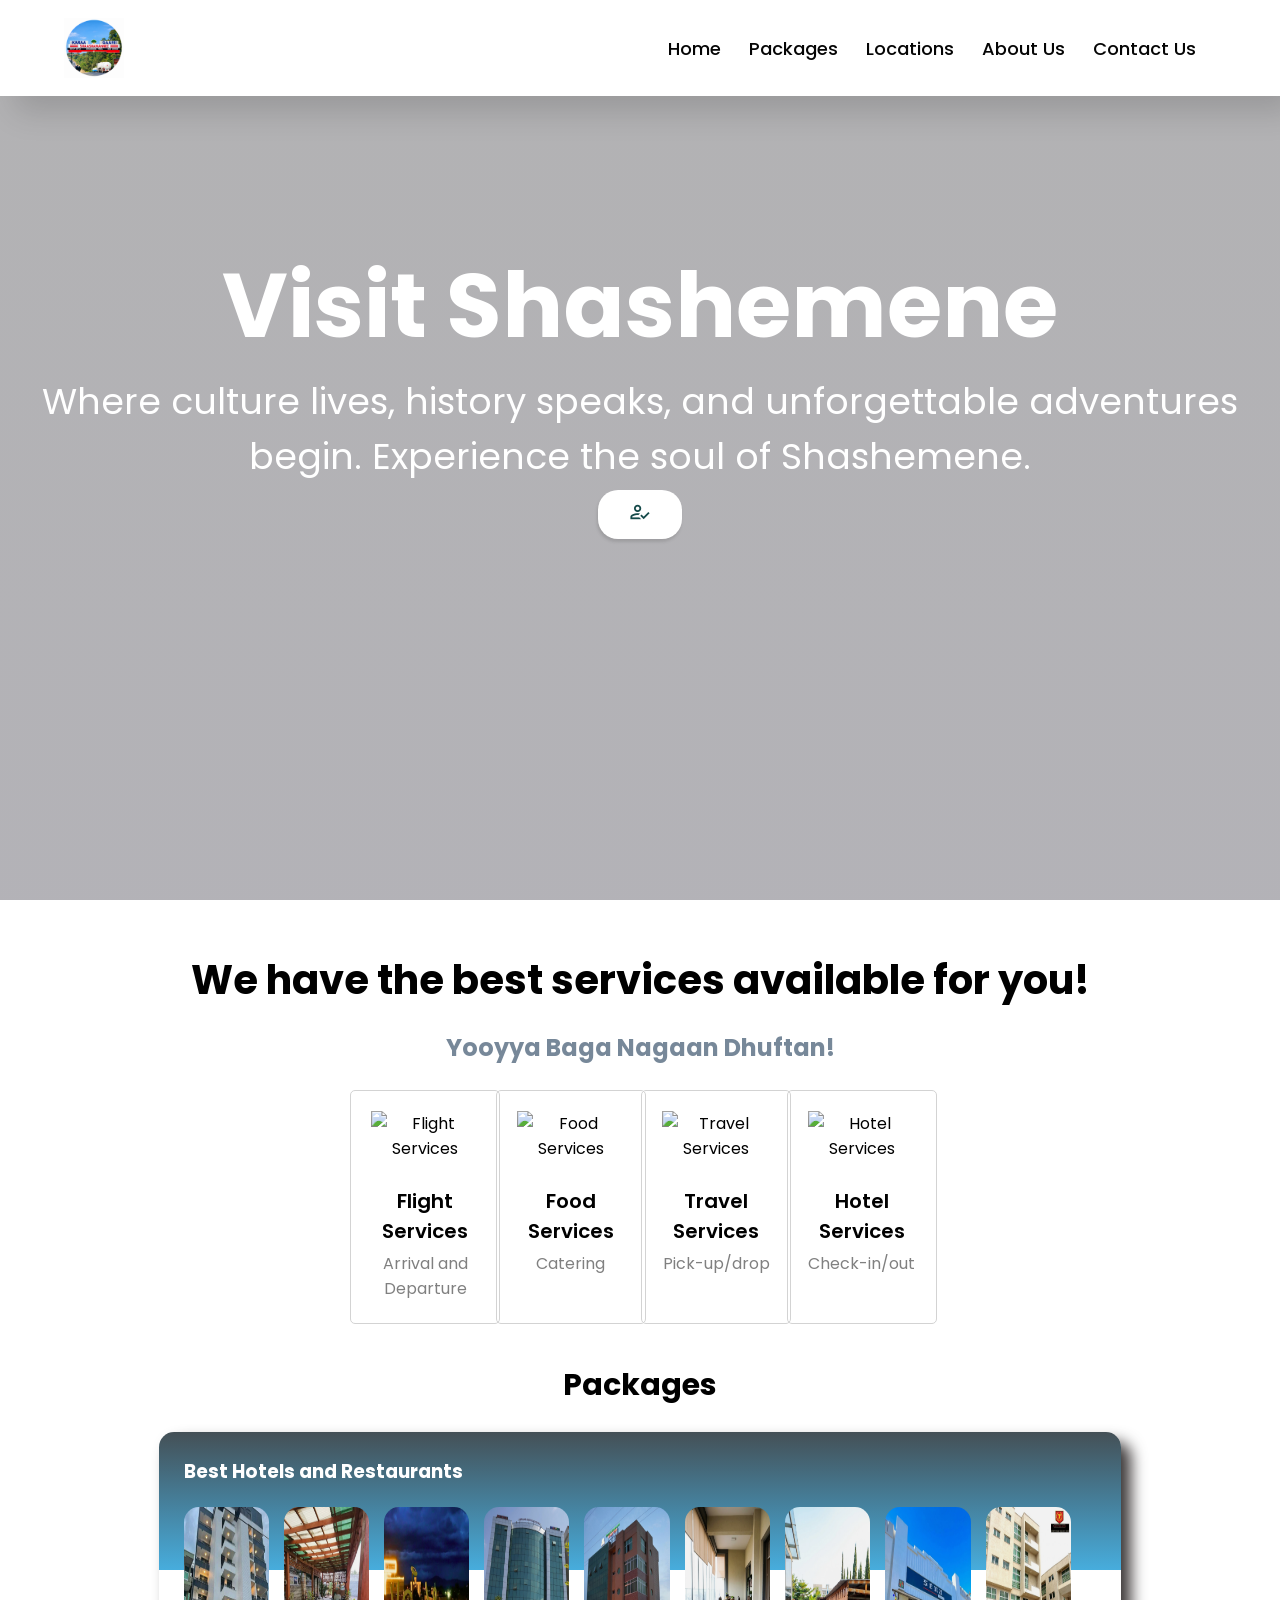
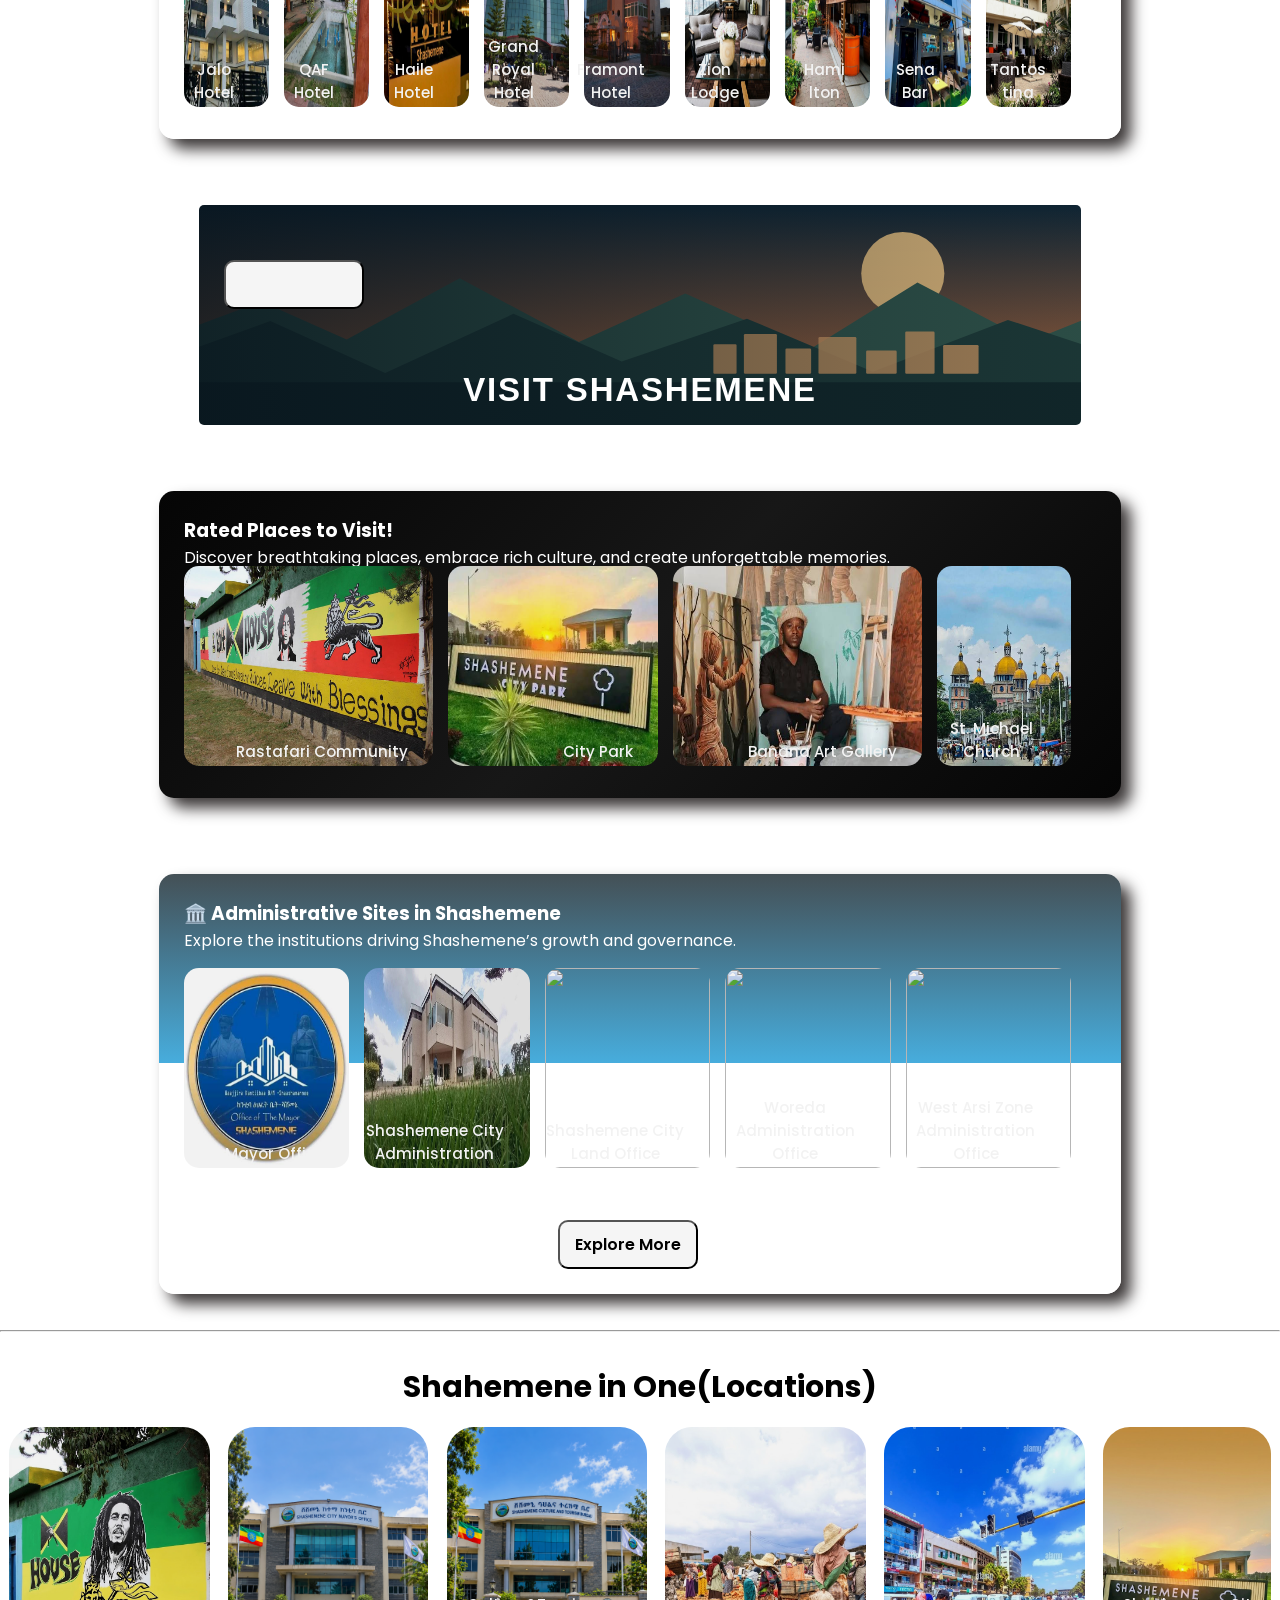
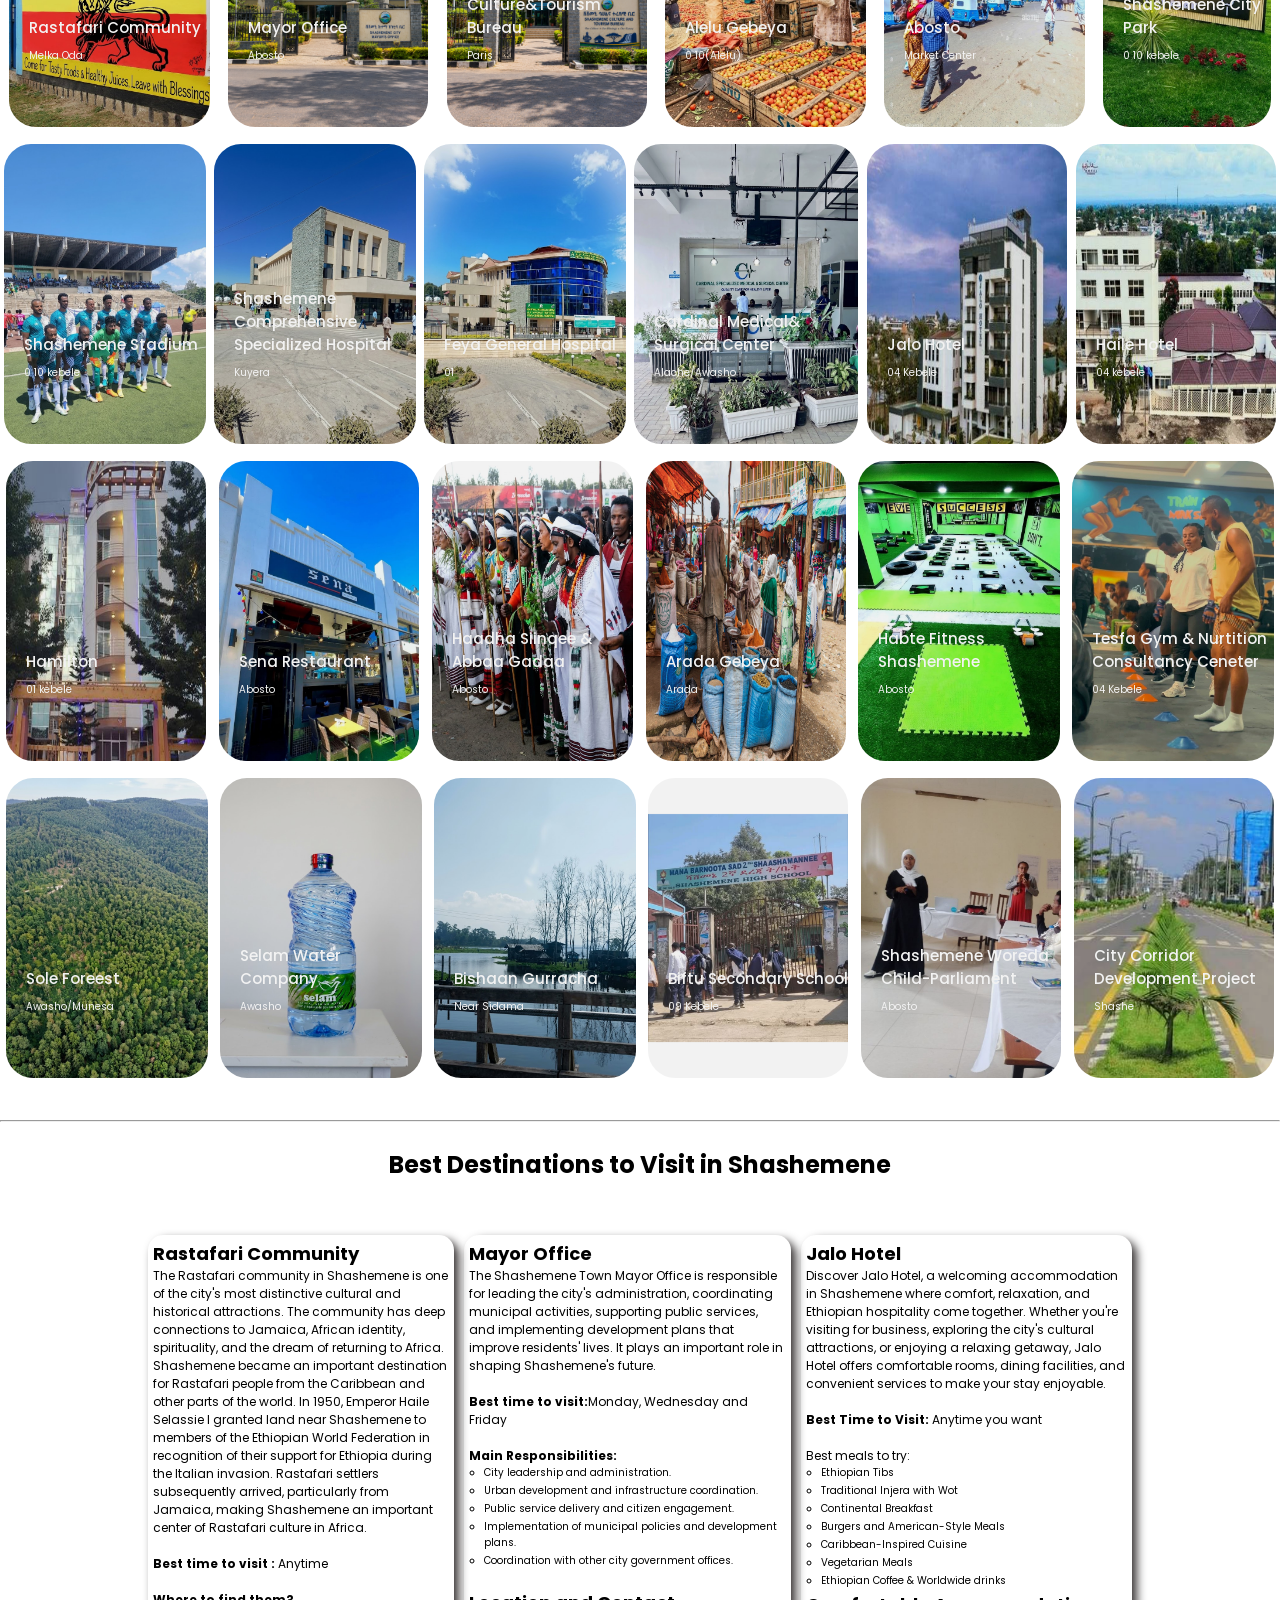
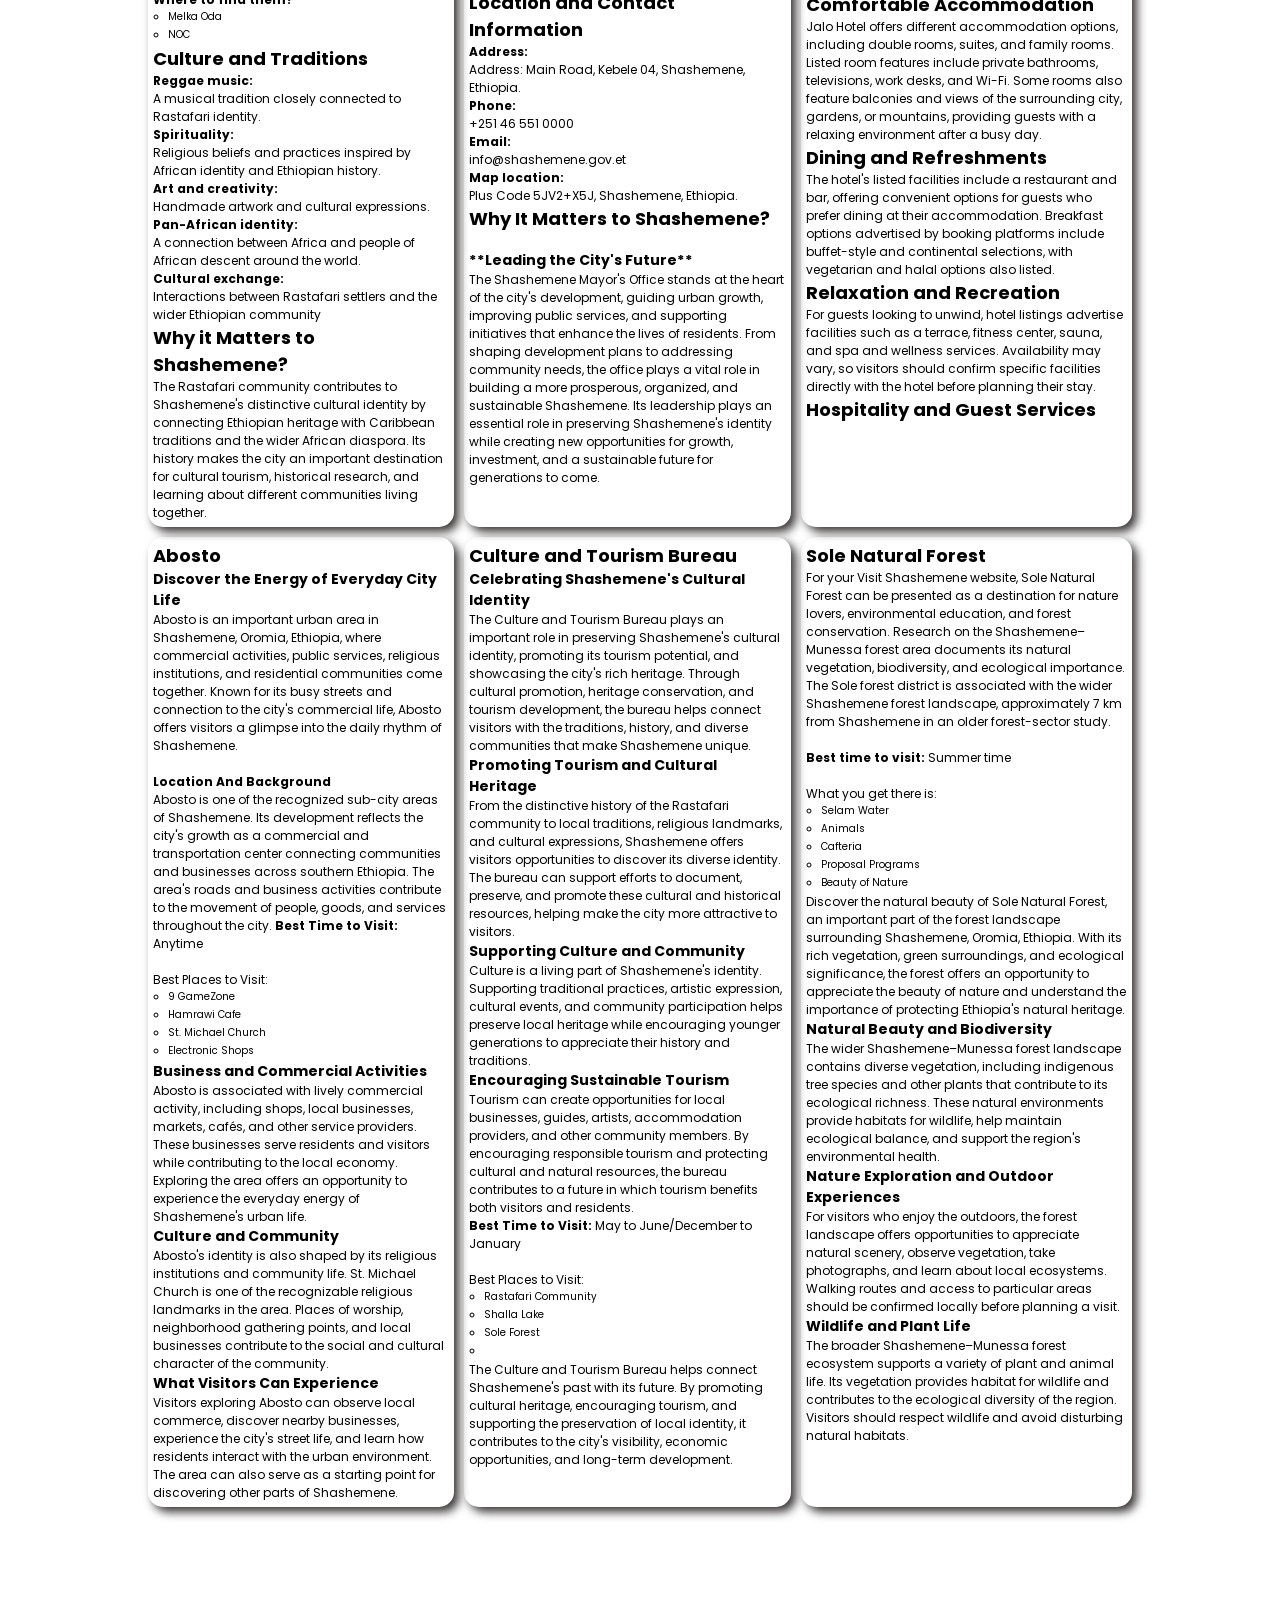
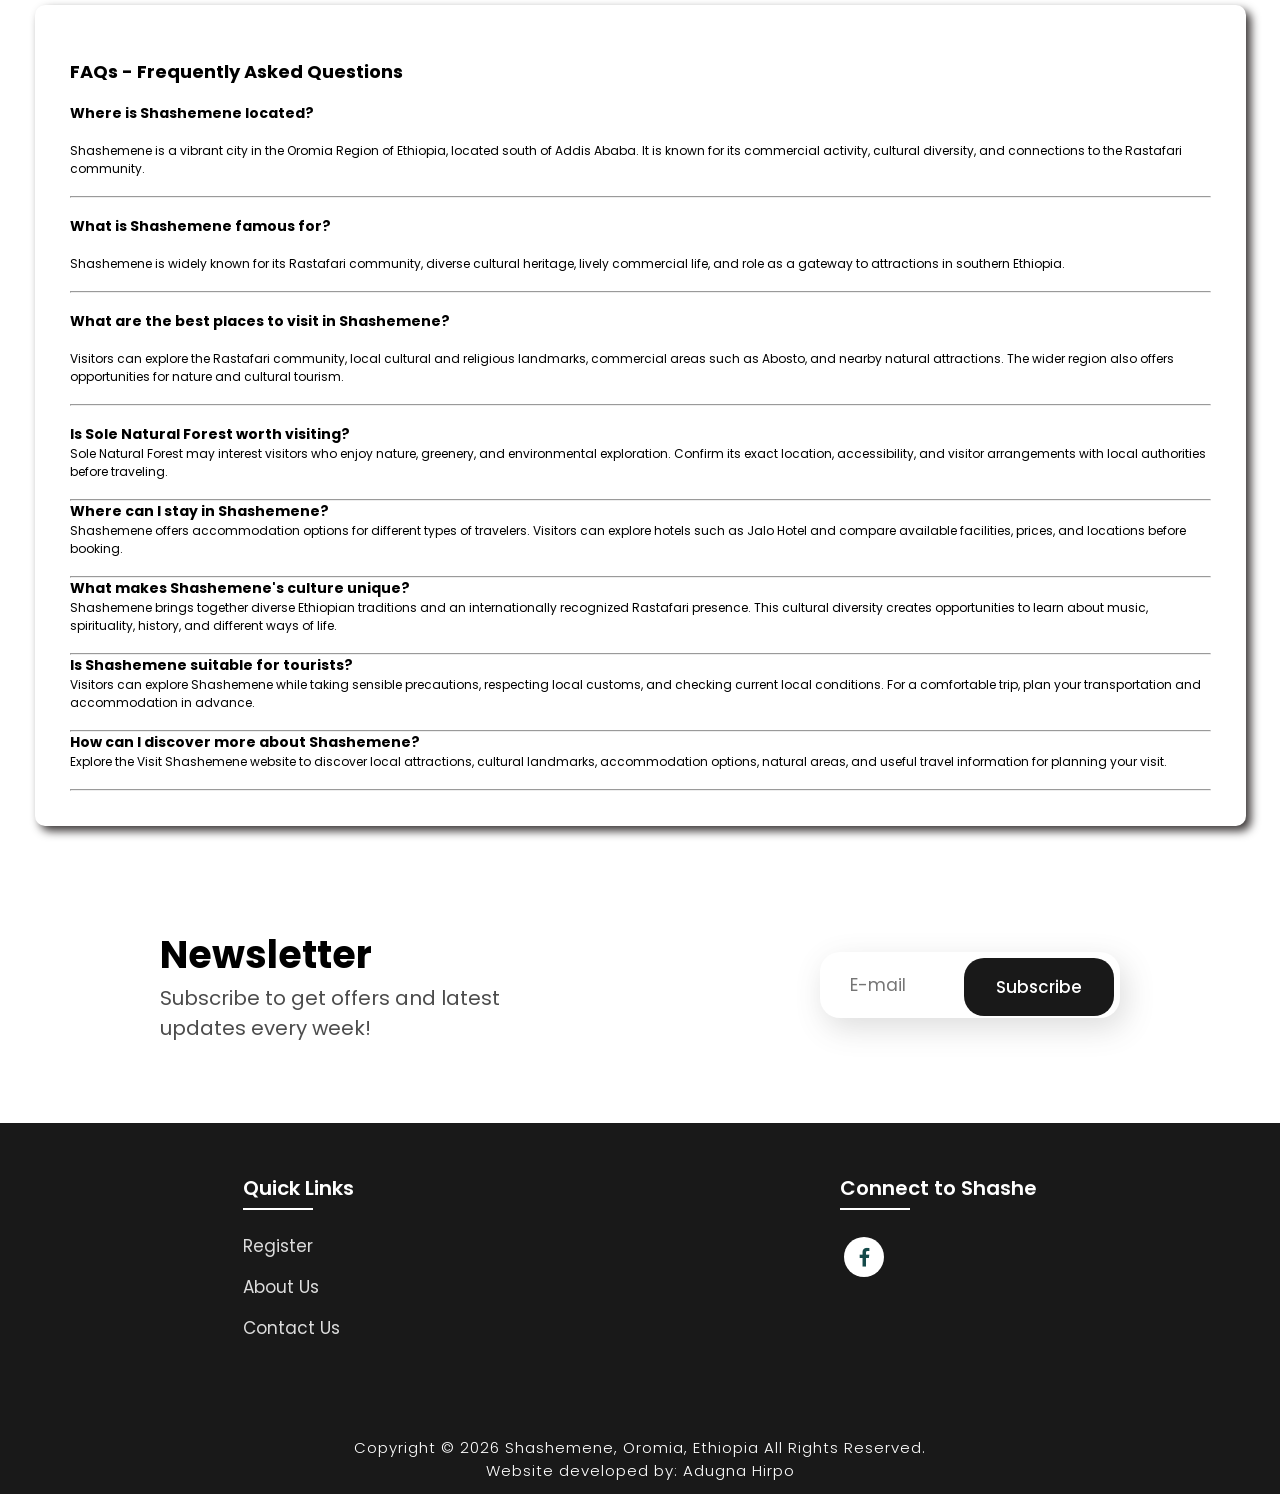
==== commit 26de8041: "Added an alternative text to the Shashemene City Administration  image  Under a section named Admini" ====
--- a/index.html
+++ b/index.html
@@ -272,7 +272,7 @@
 
             <div class="box">
                 <div class="image">
-                    <img src="./assets/files/AdminBeraue.jpg" alt="">
+                    <img src="./assets/files/AdminBeraue.jpg" alt="Shashemene City Administration">
                     <h3 >Shashemene City Administration</h3>
                 </div>
             </div>
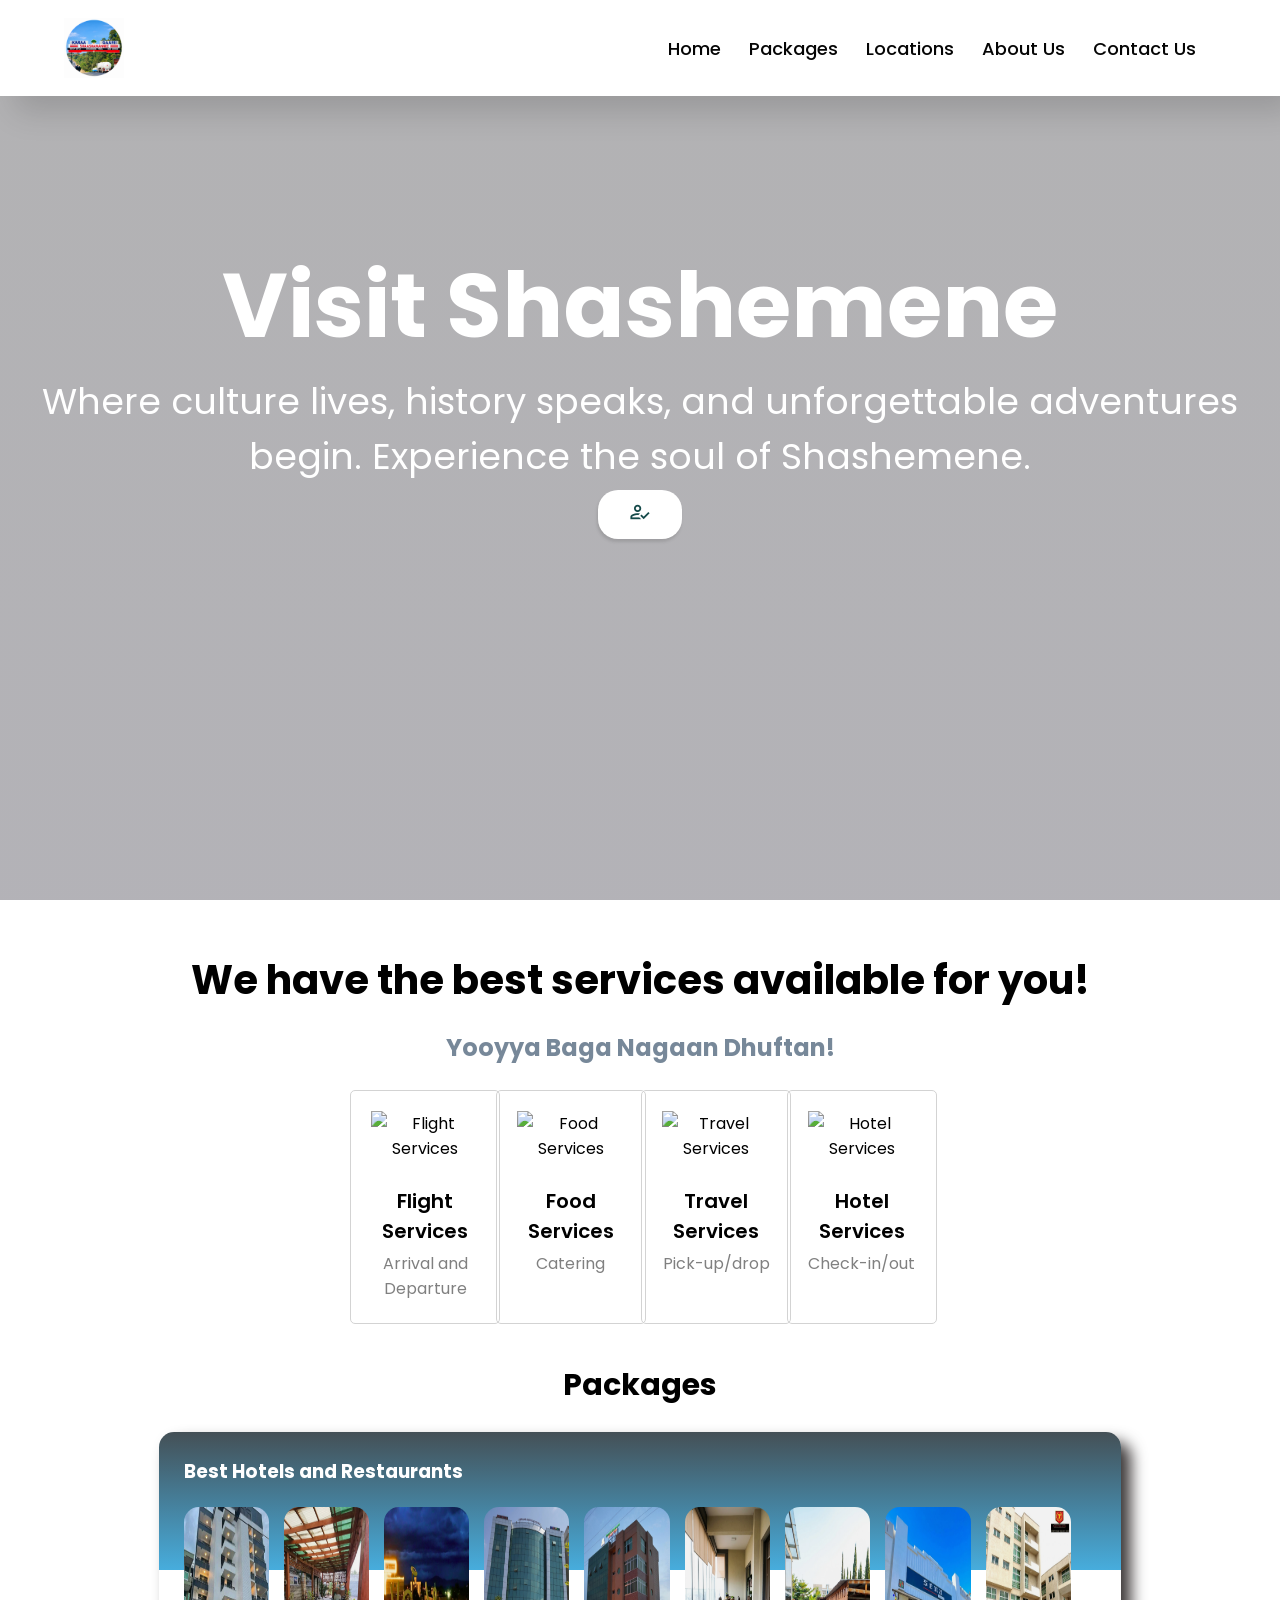
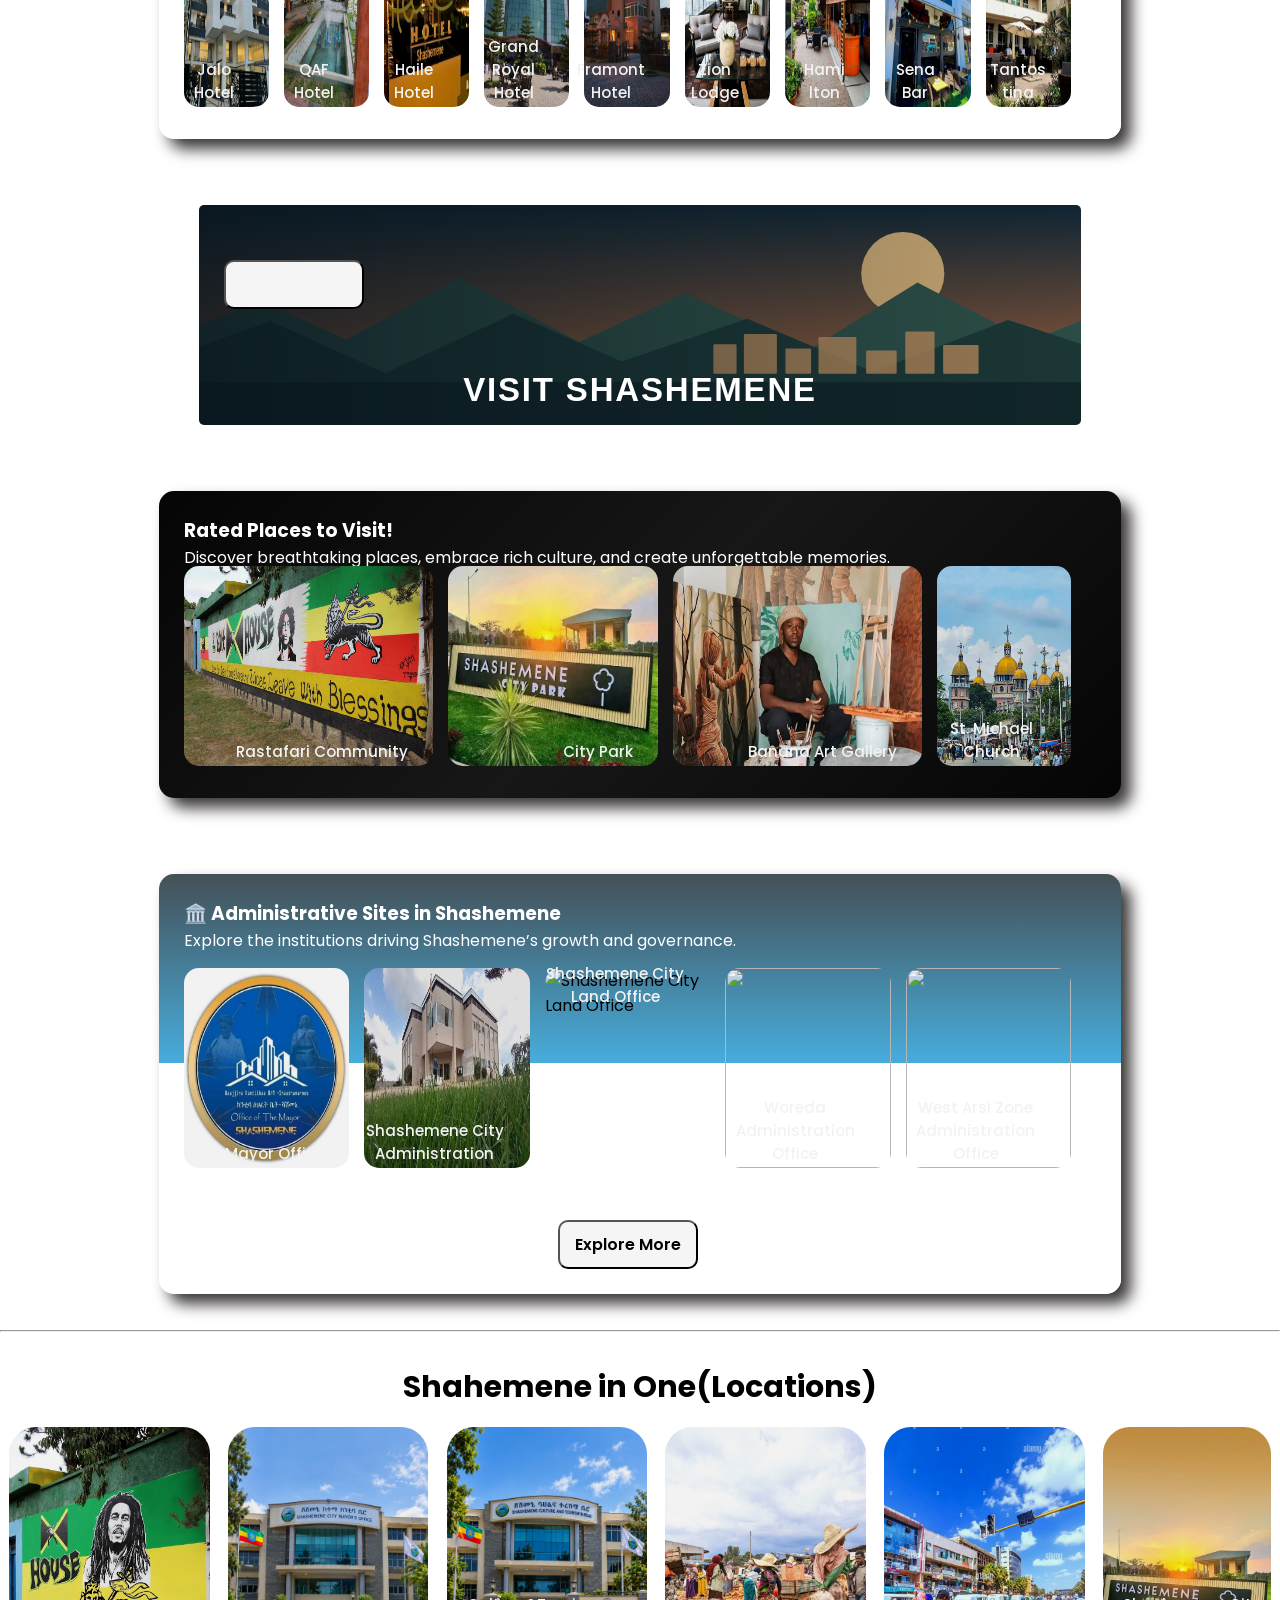
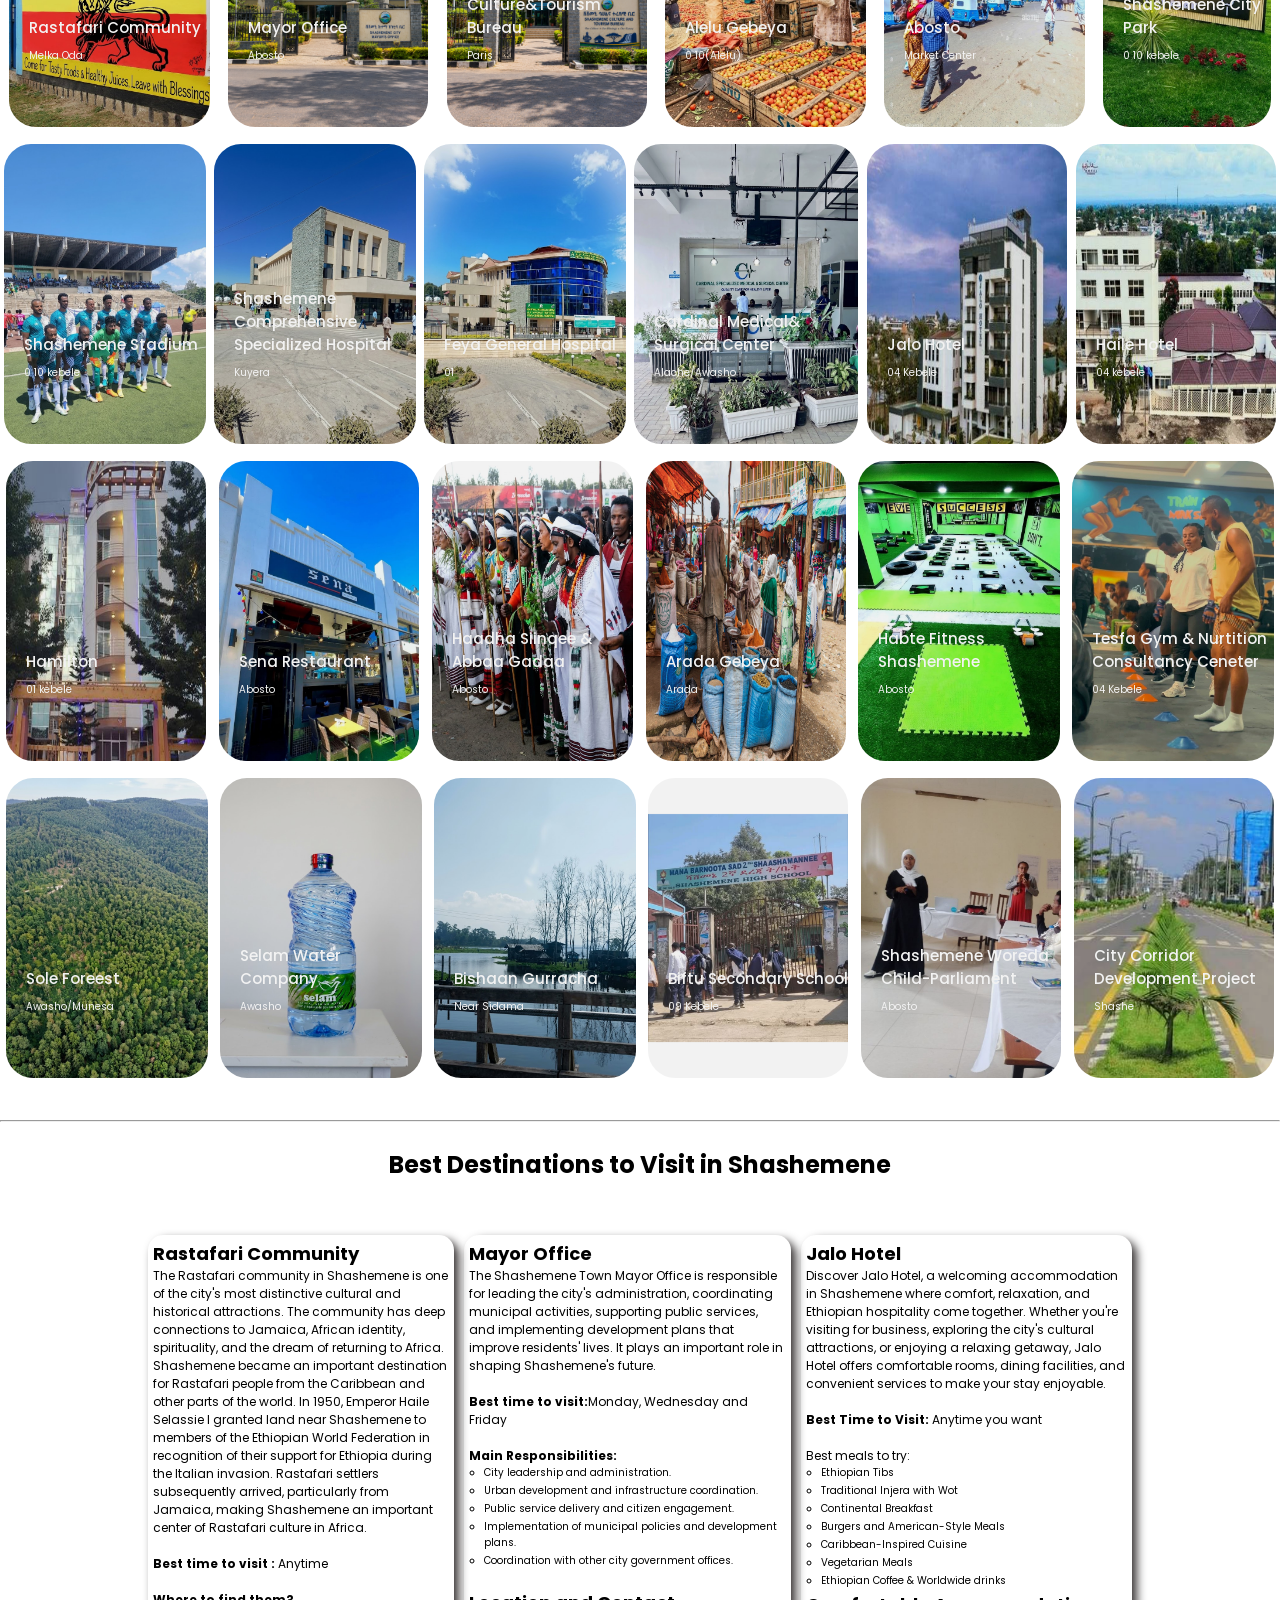
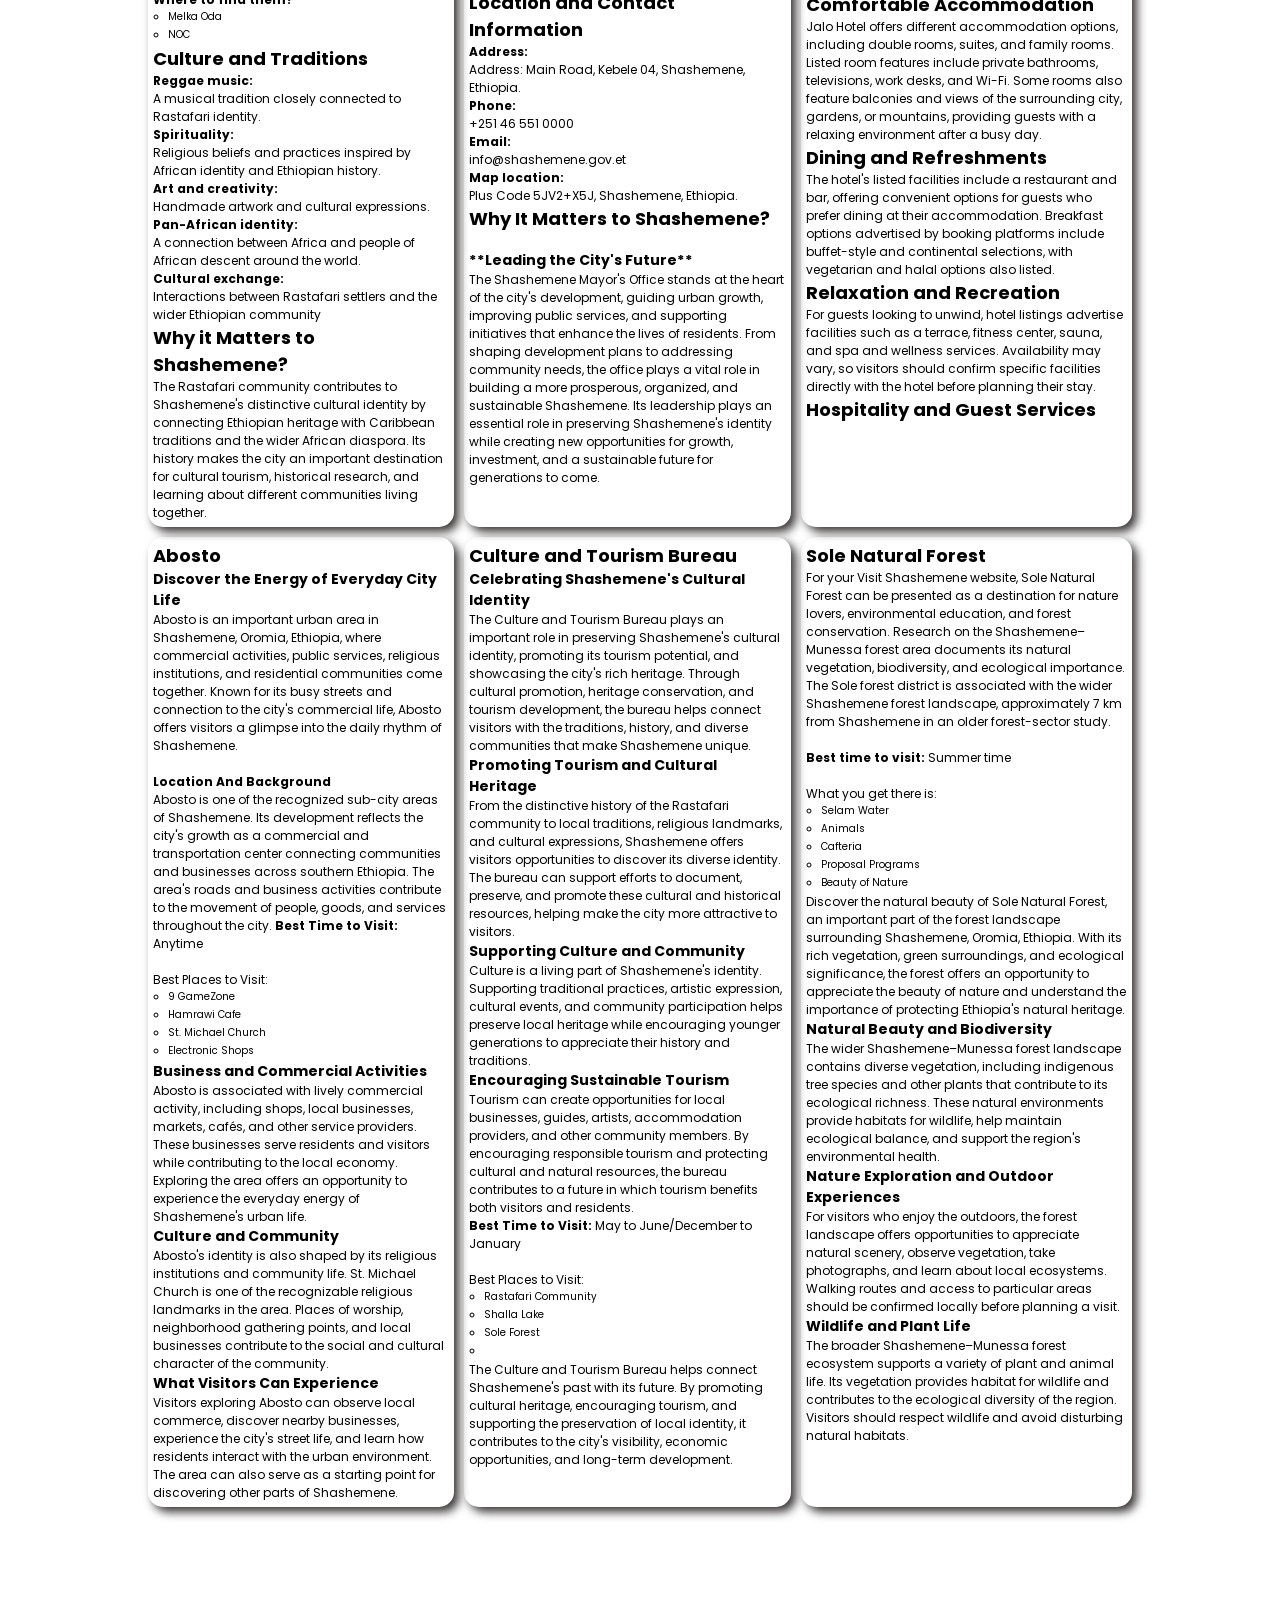
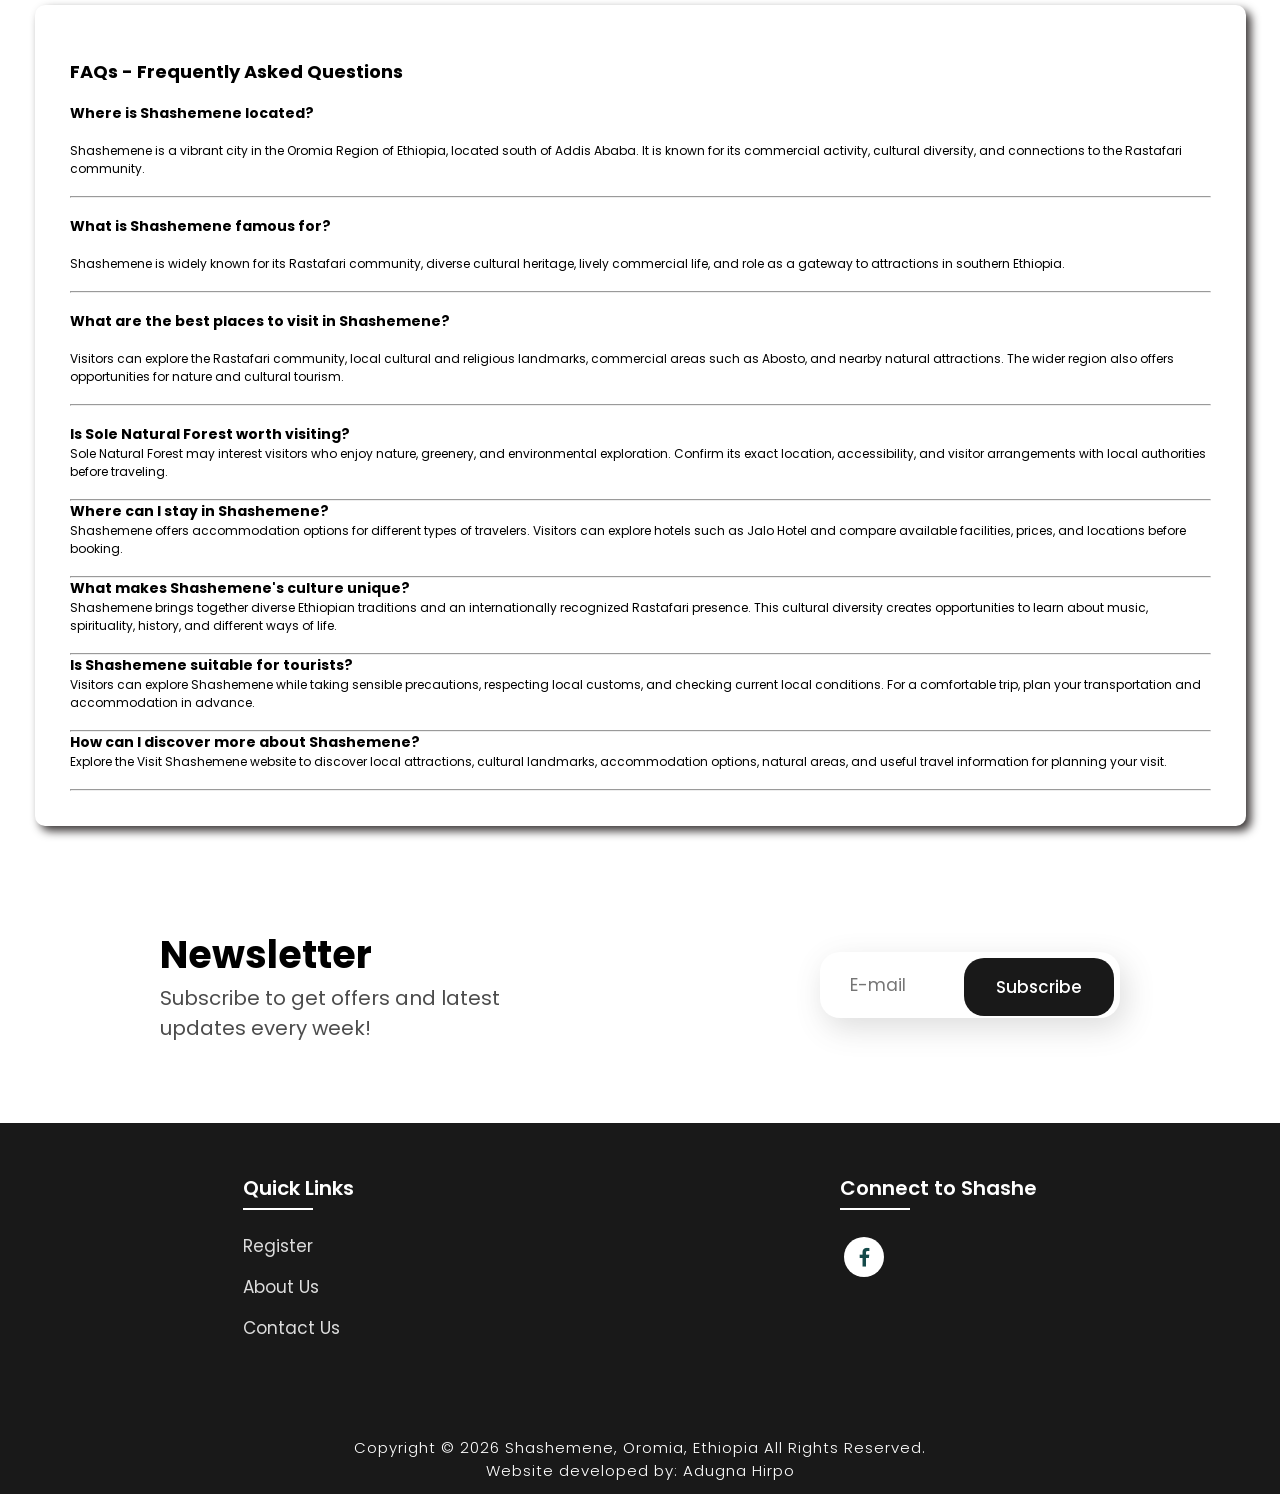
==== commit 9ecb0358: "Added an alternative text to the Shashemene City Land Office image  Under a section named Administra" ====
--- a/index.html
+++ b/index.html
@@ -281,7 +281,7 @@
 
             <div class="box">
                 <div class="image">
-                    <img src="./assets/files/pac2.3.jpg" alt="">
+                    <img src="./assets/files/pac2.3.jpg" alt="Shashemene City Land Office">
                     <h3 >Shashemene City Land Office</h3>
                 </div>
             </div>
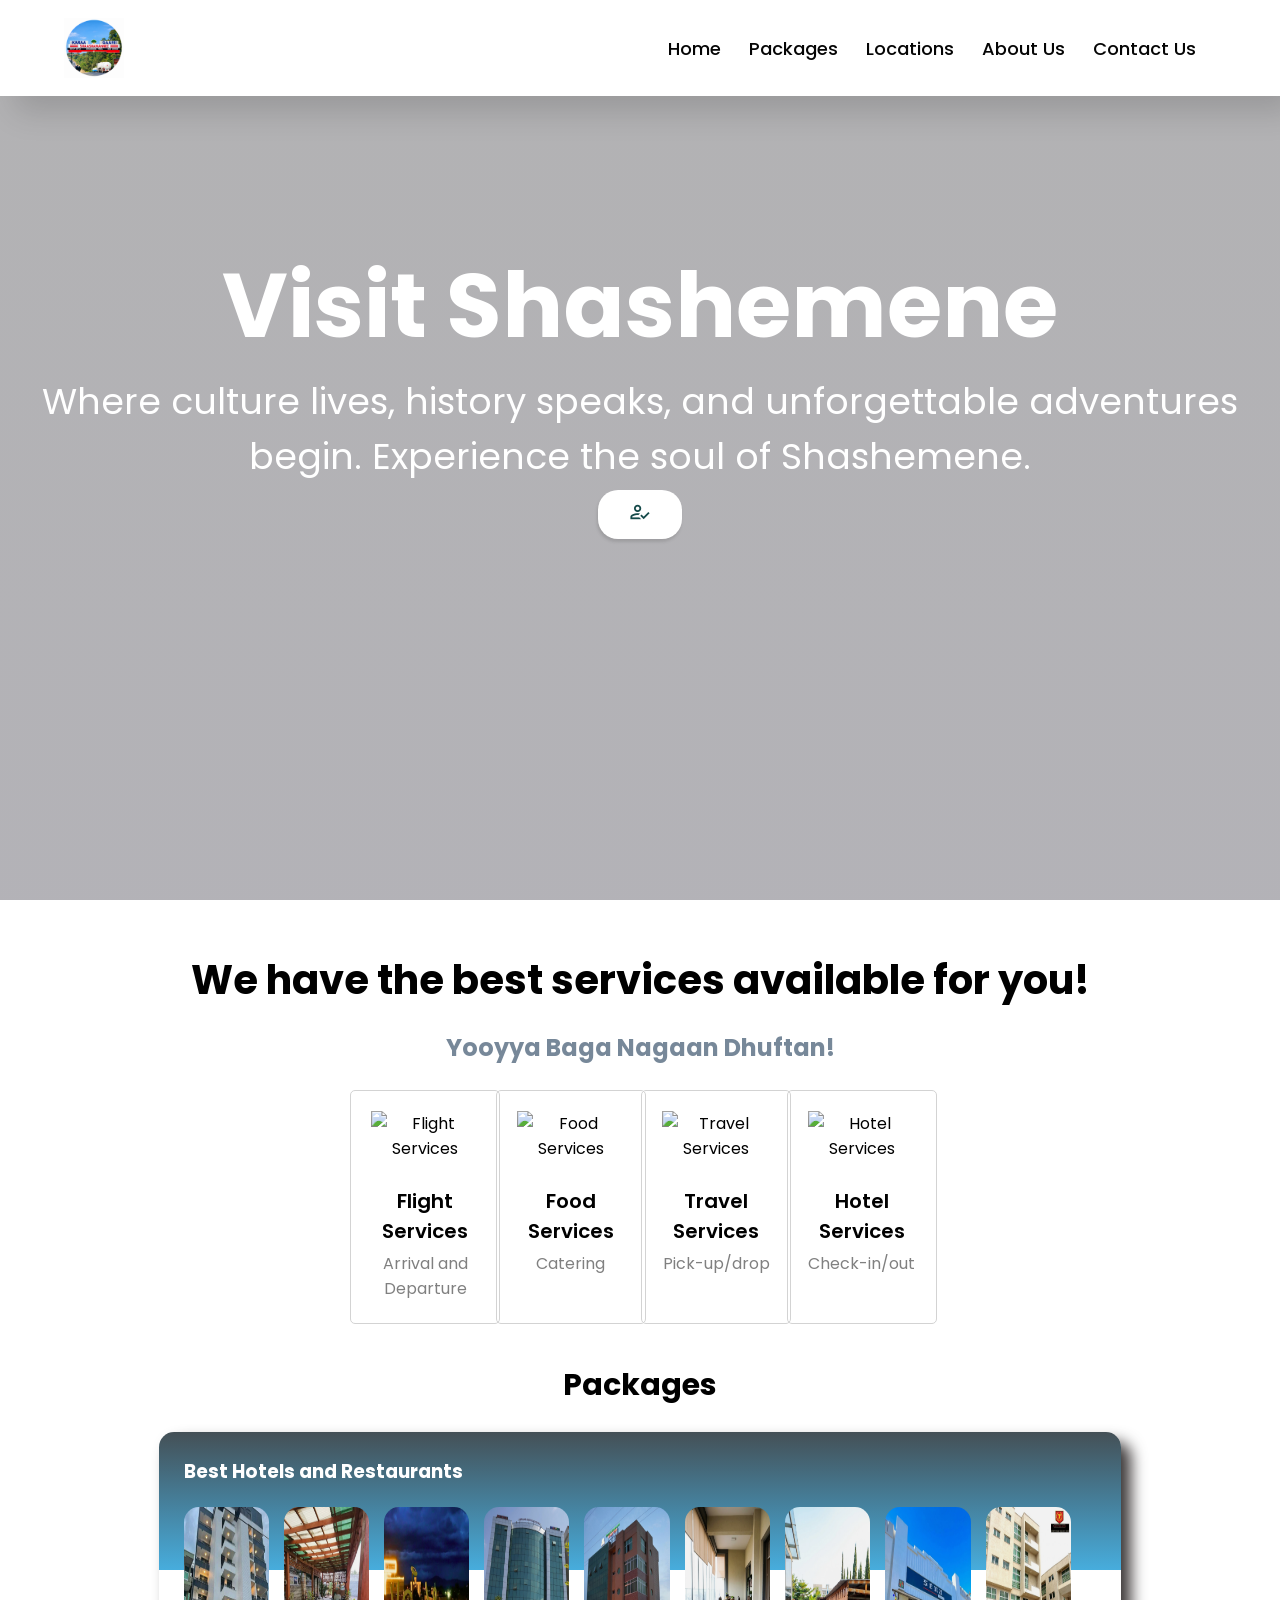
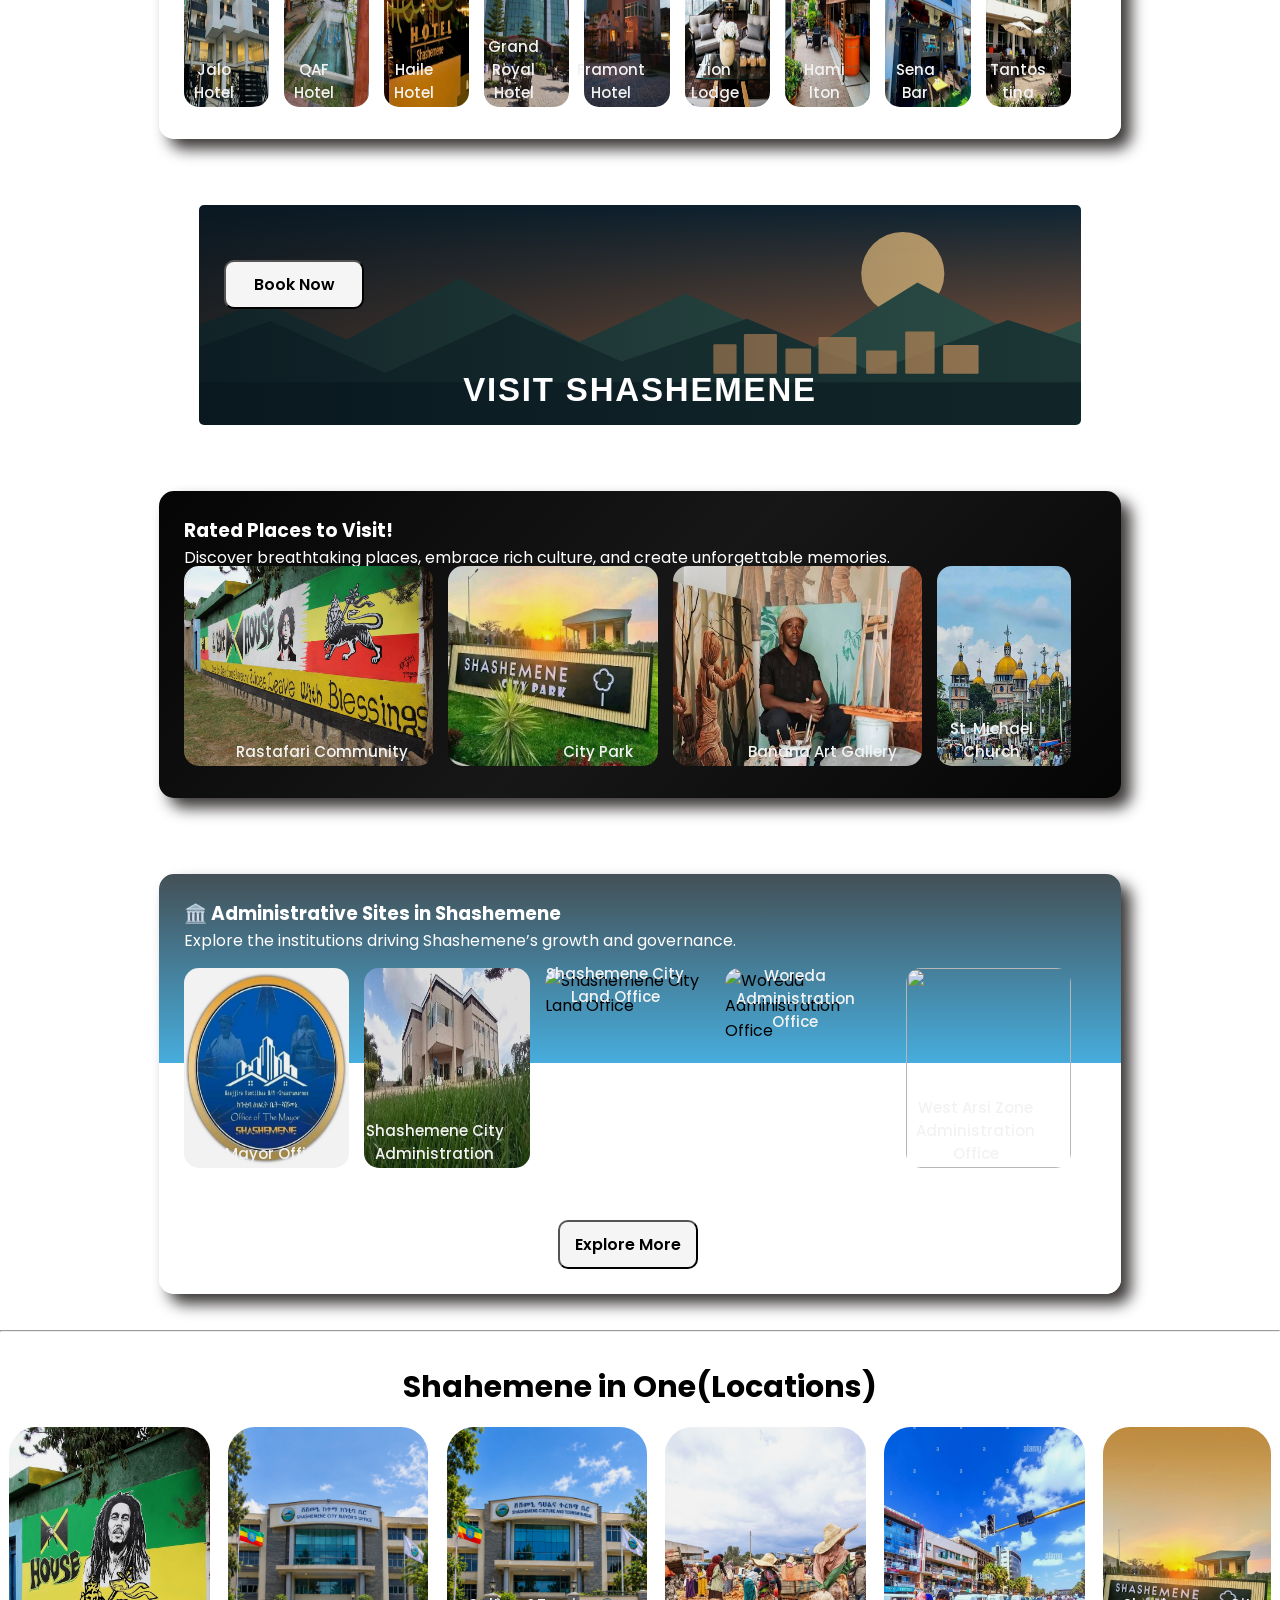
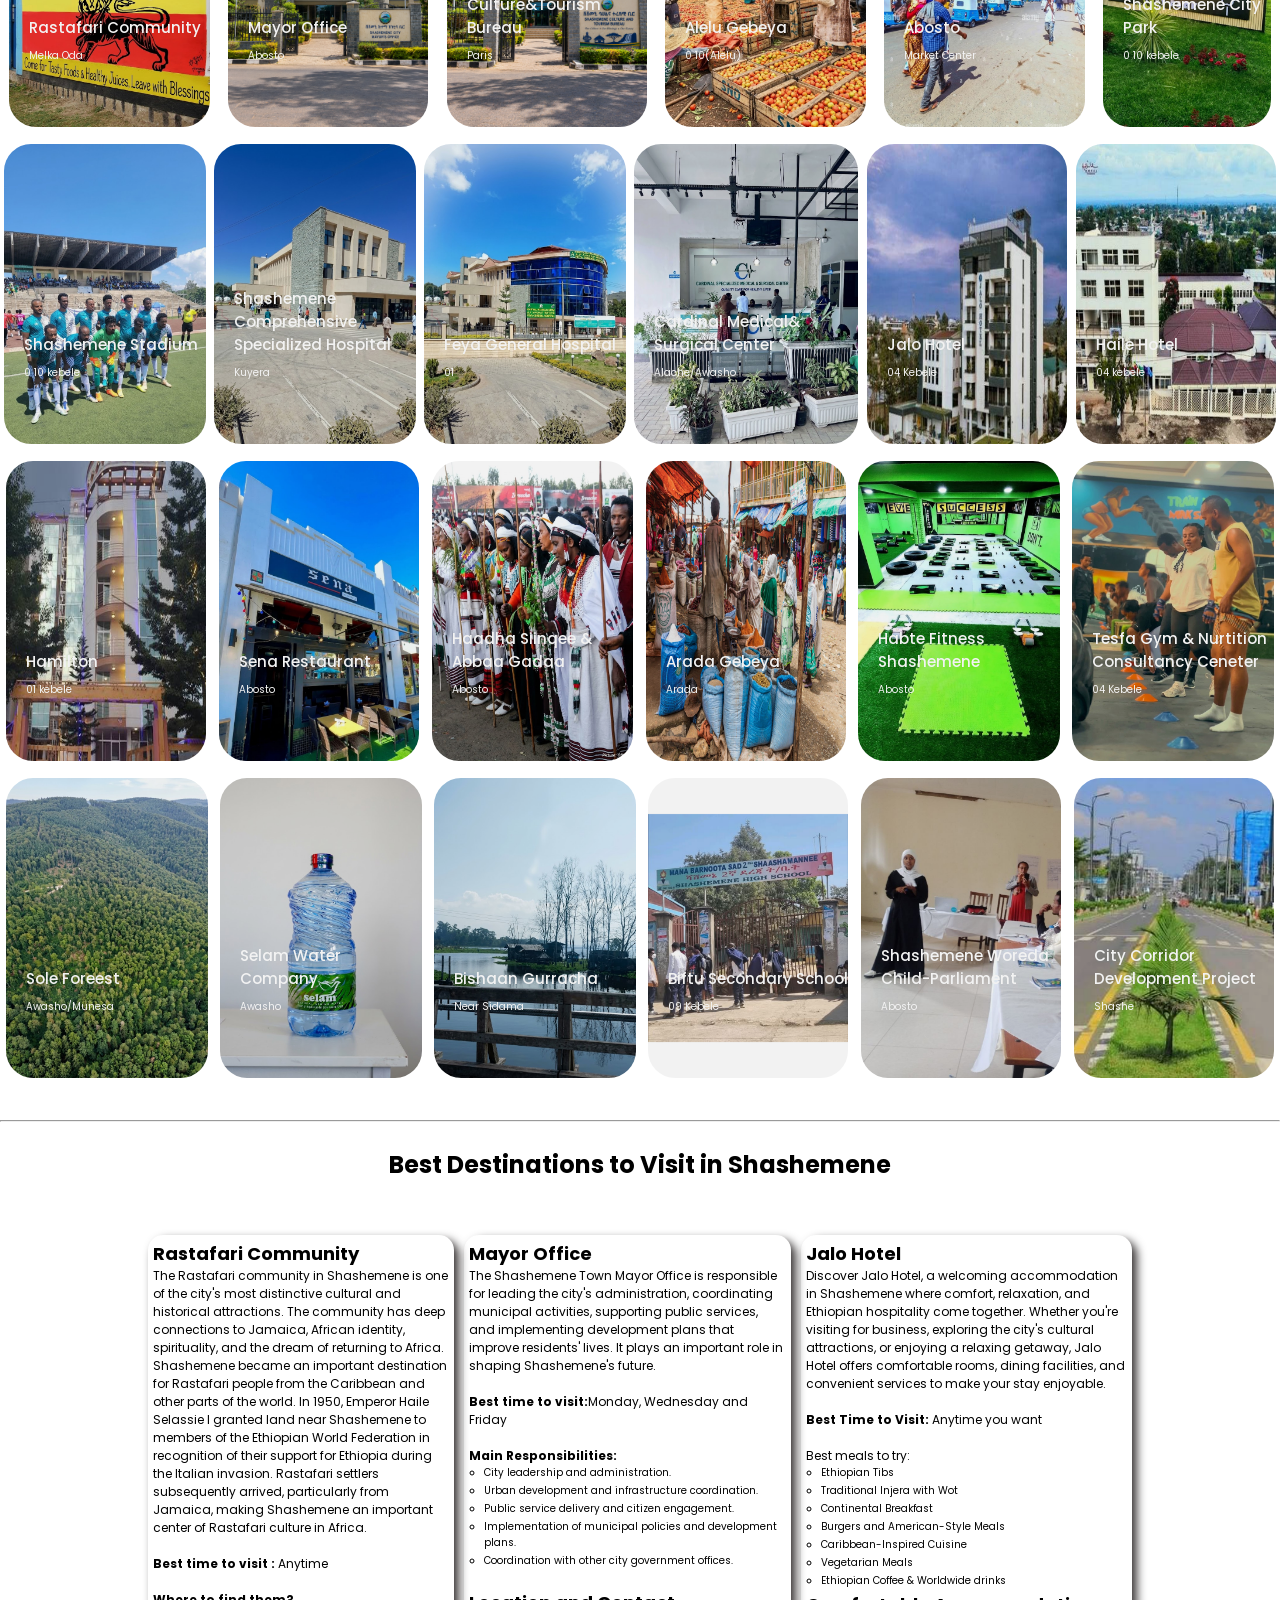
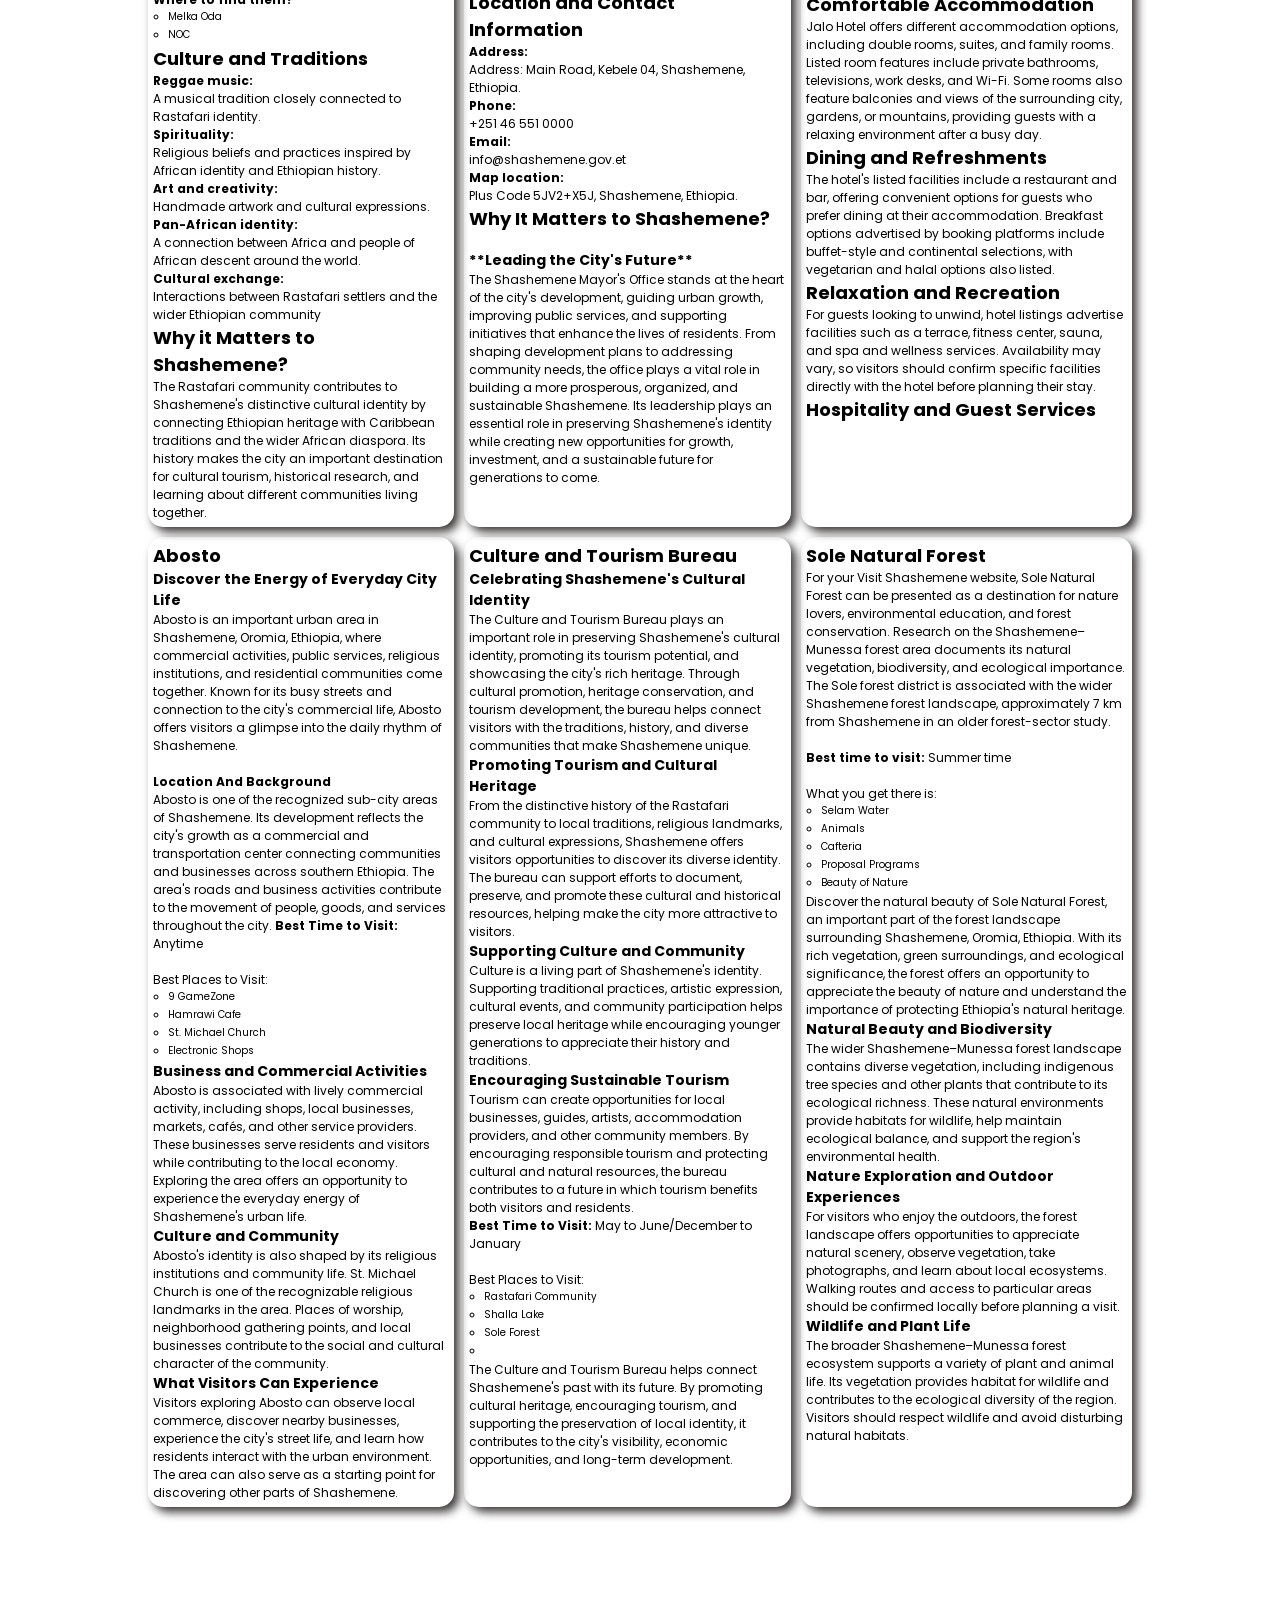
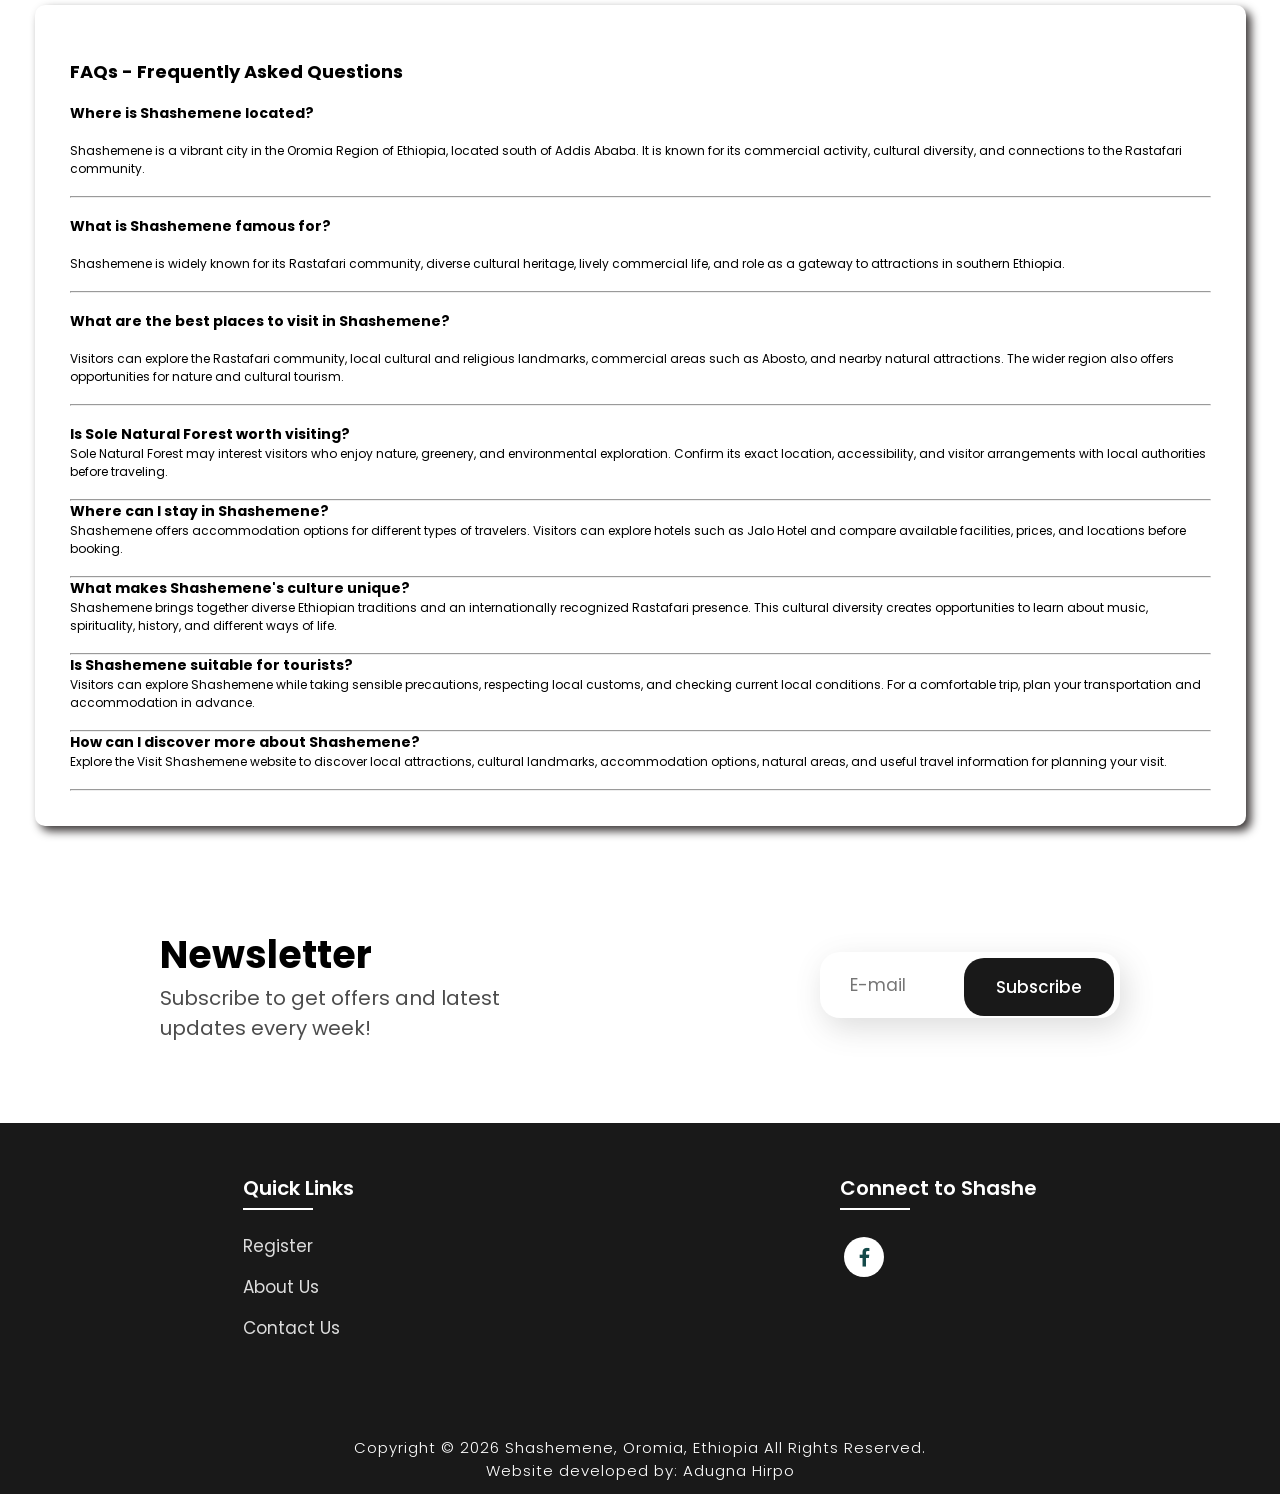
==== commit 2a91dc14: "Added an alternative text to the Wereda Adiministration Office image  Under a section named Administ" ====
--- a/index.html
+++ b/index.html
@@ -288,7 +288,7 @@
 
             <div class="box">
                 <div class="image">
-                    <img src="./assets/files/pac2.4.webp" alt="">
+                    <img src="./assets/files/pac2.4.webp" alt="Woreda Administration Office">
                     <h3 >Woreda Administration Office</h3>
                 </div>
             </div>
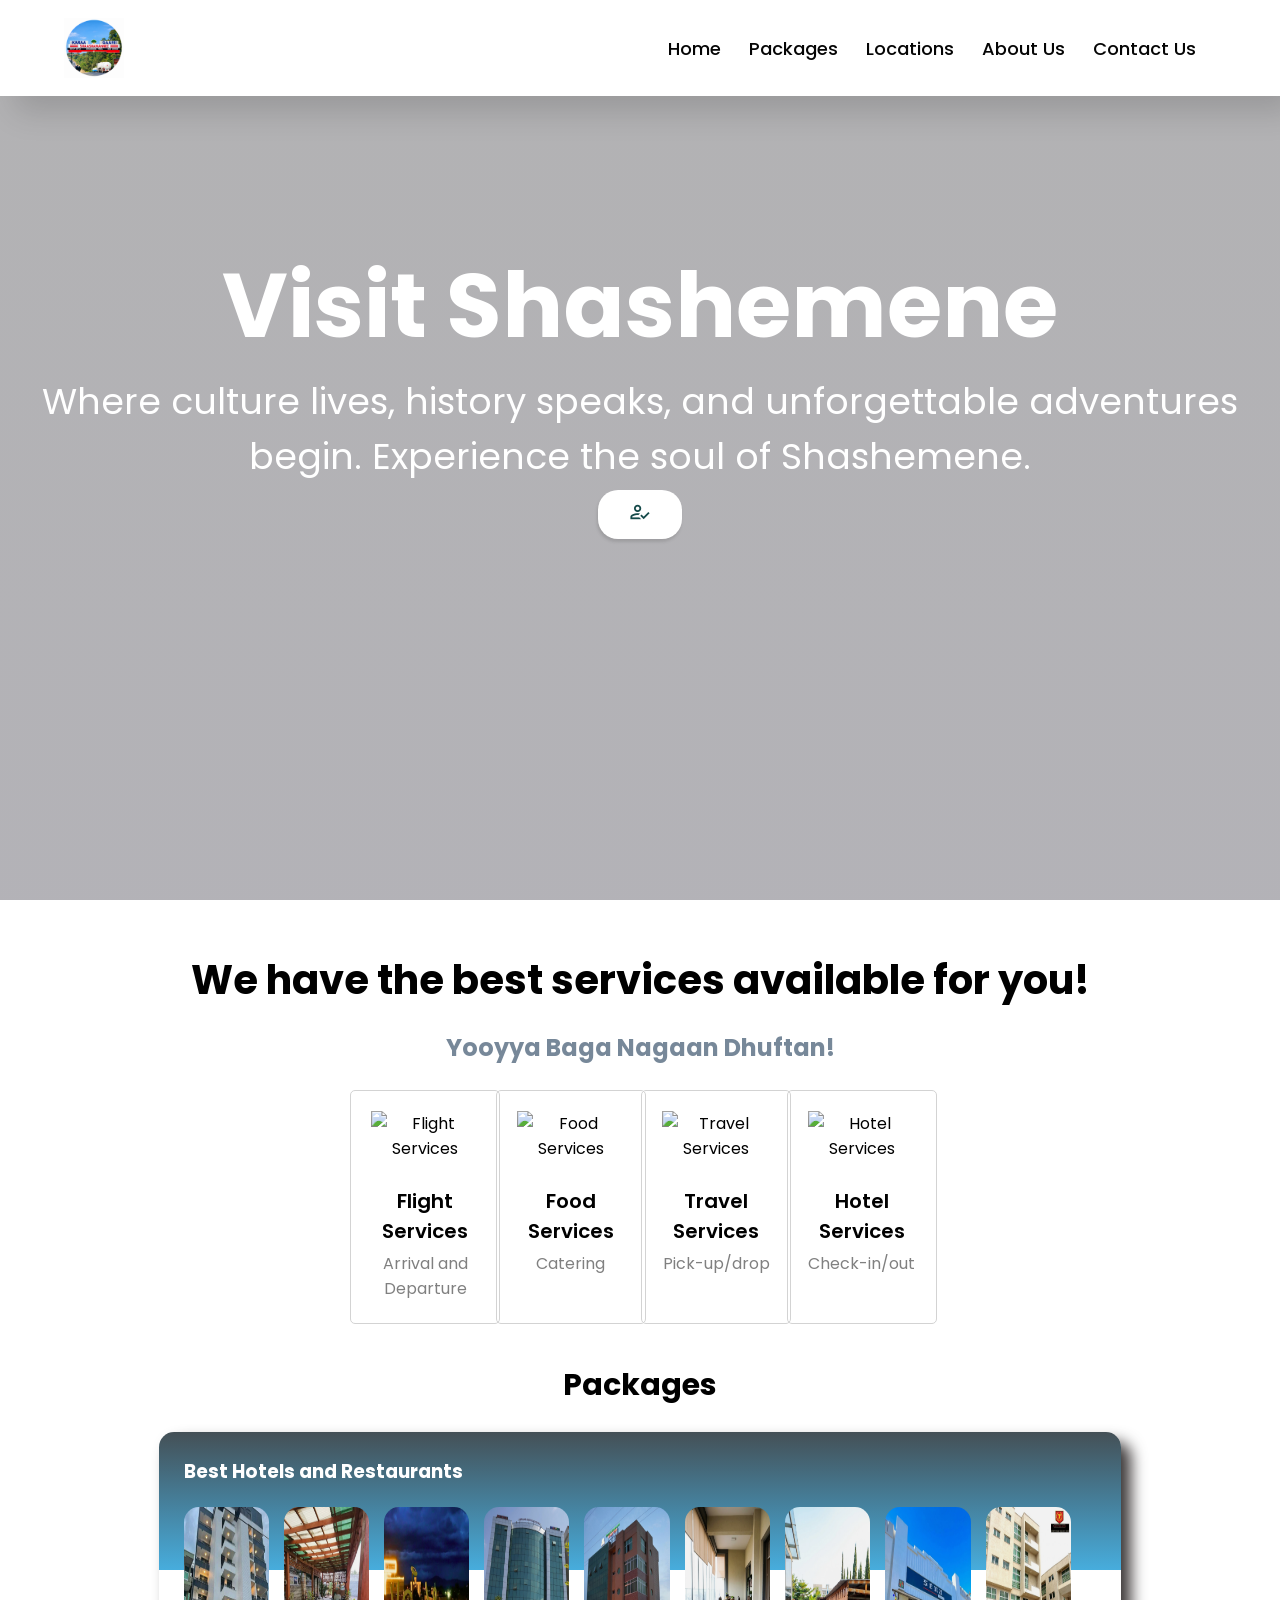
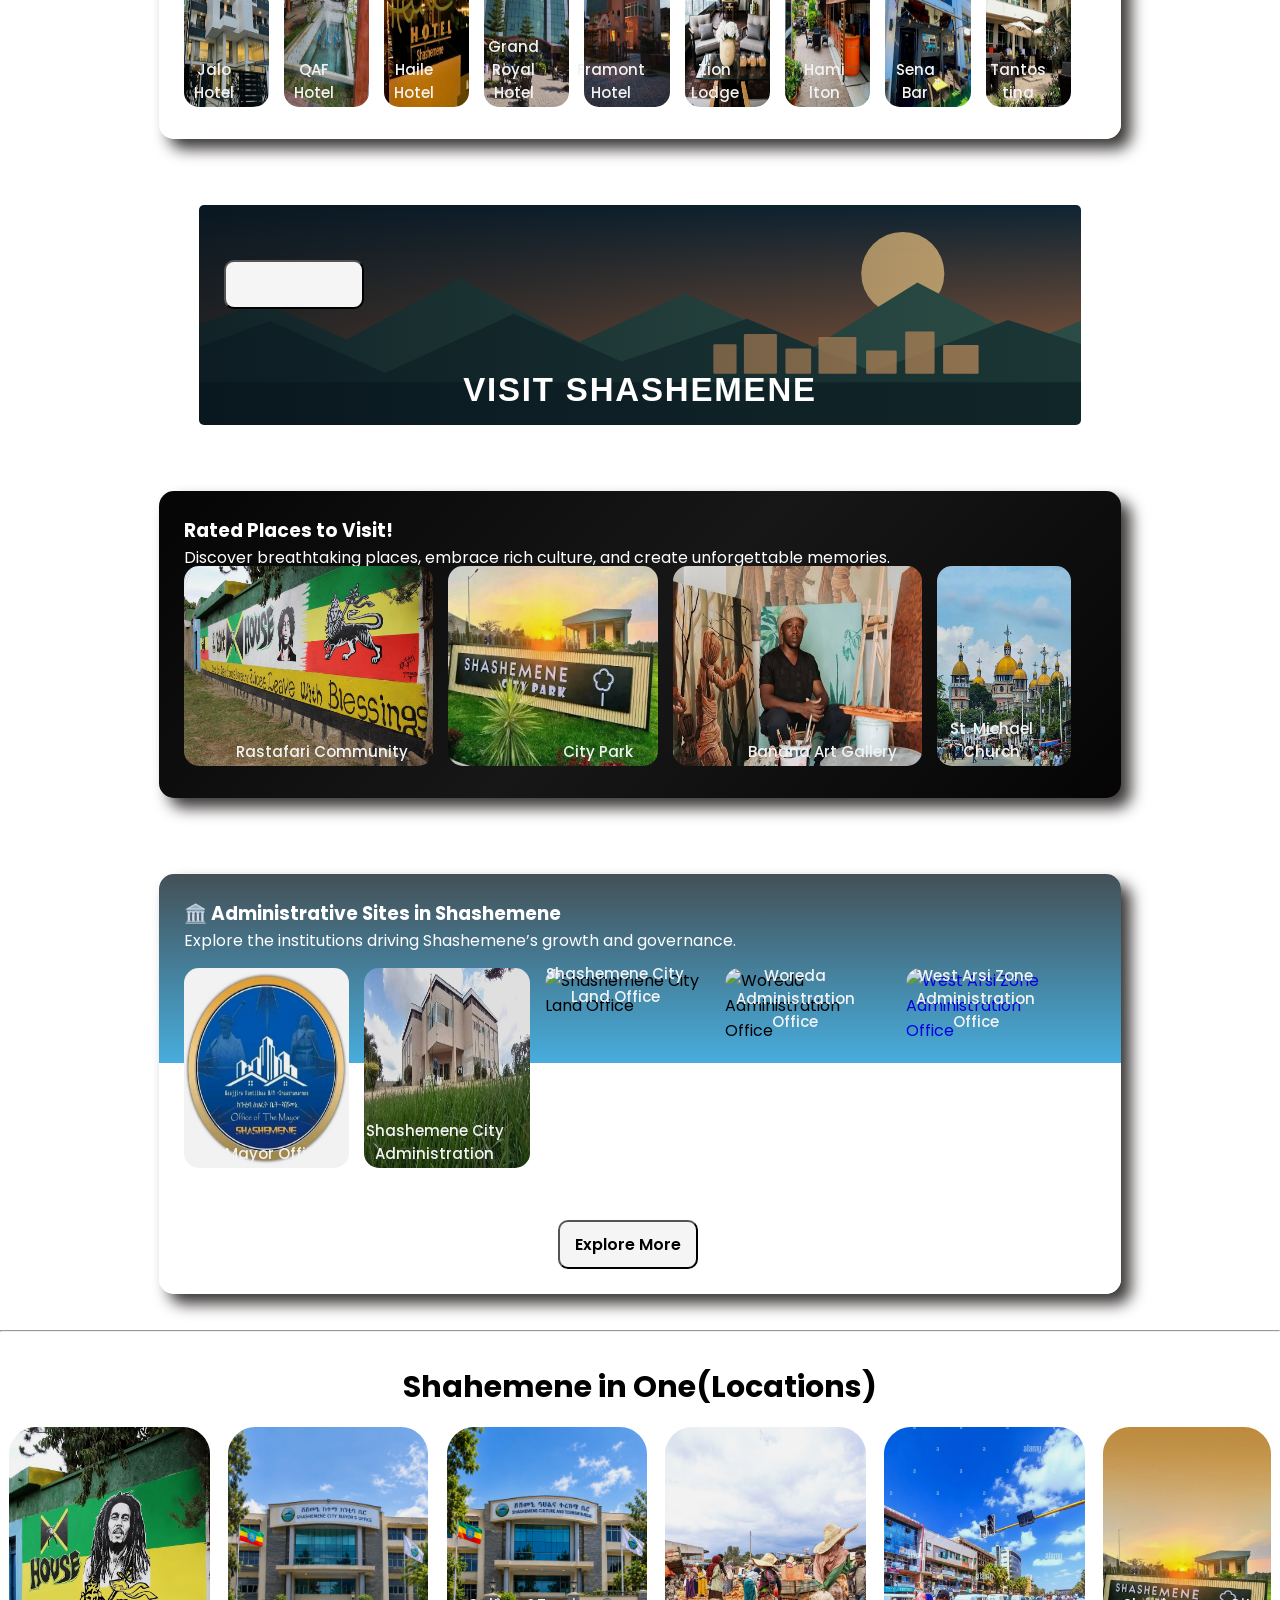
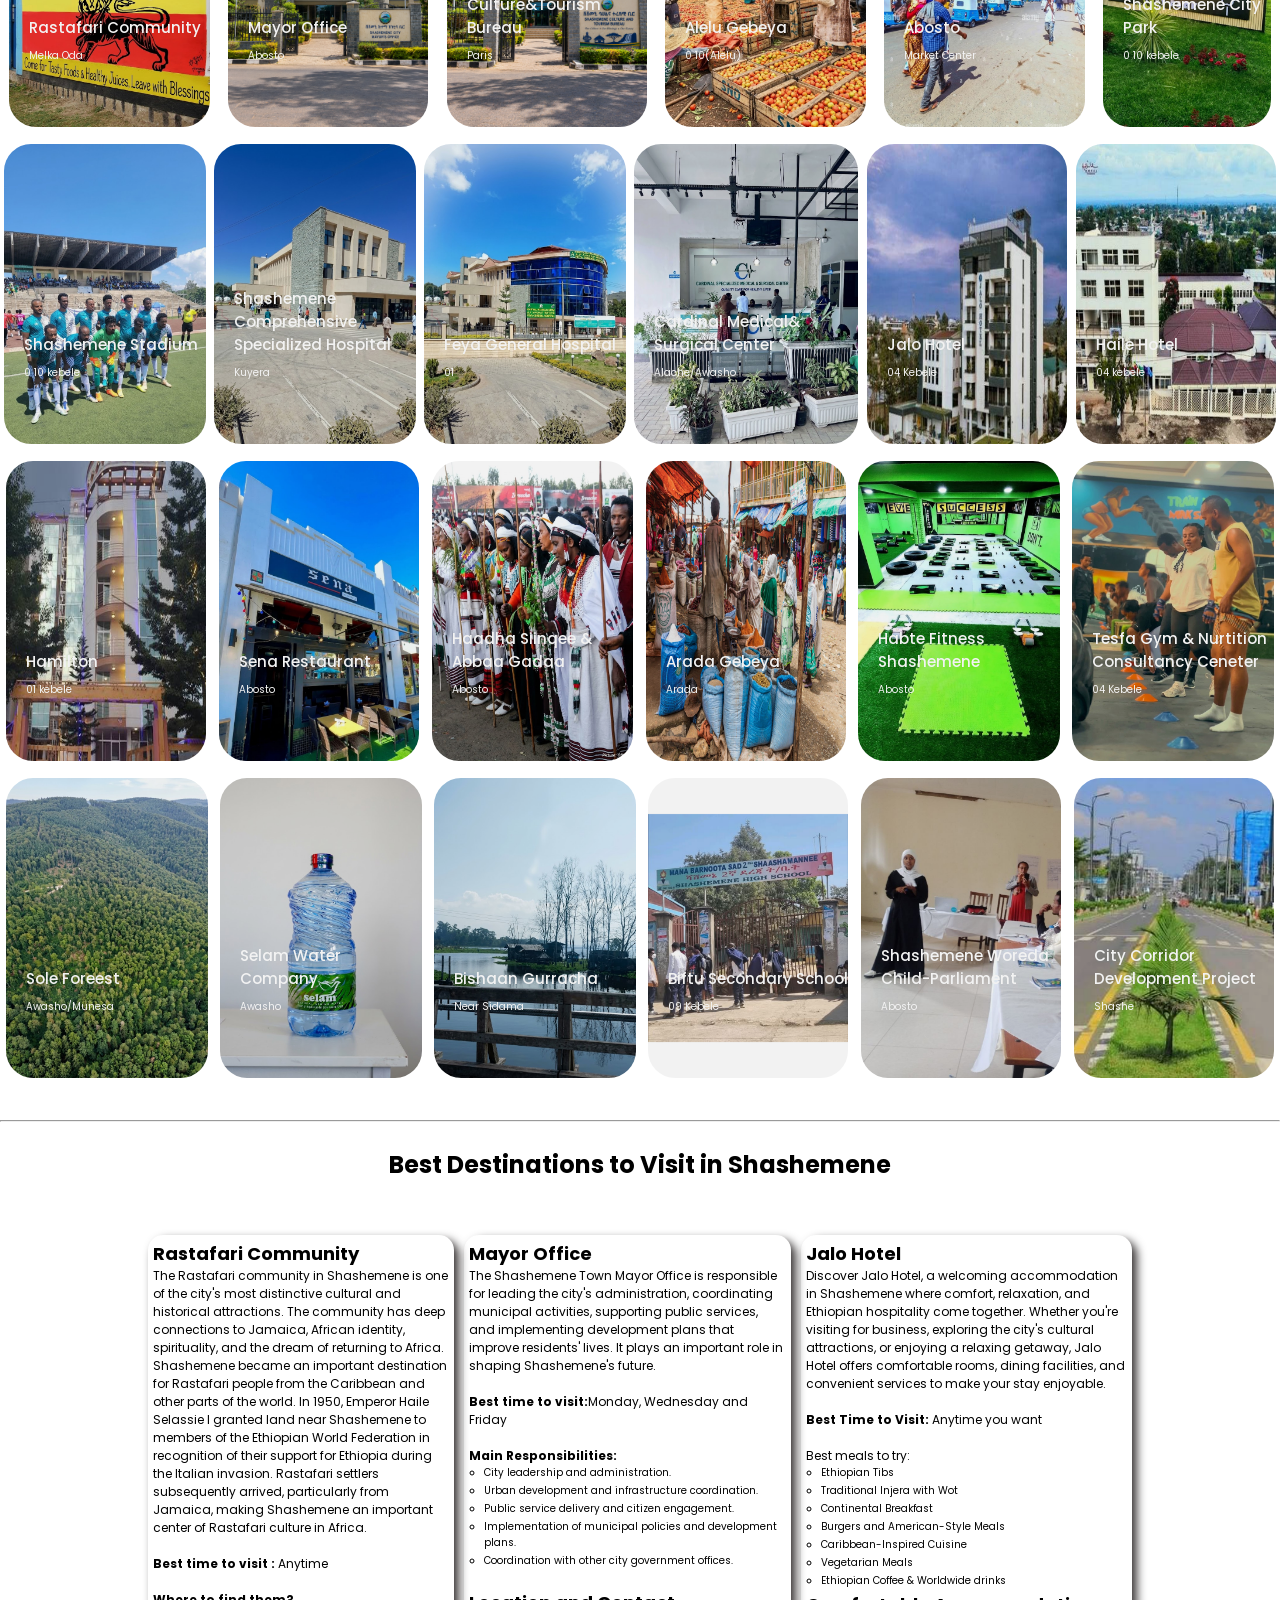
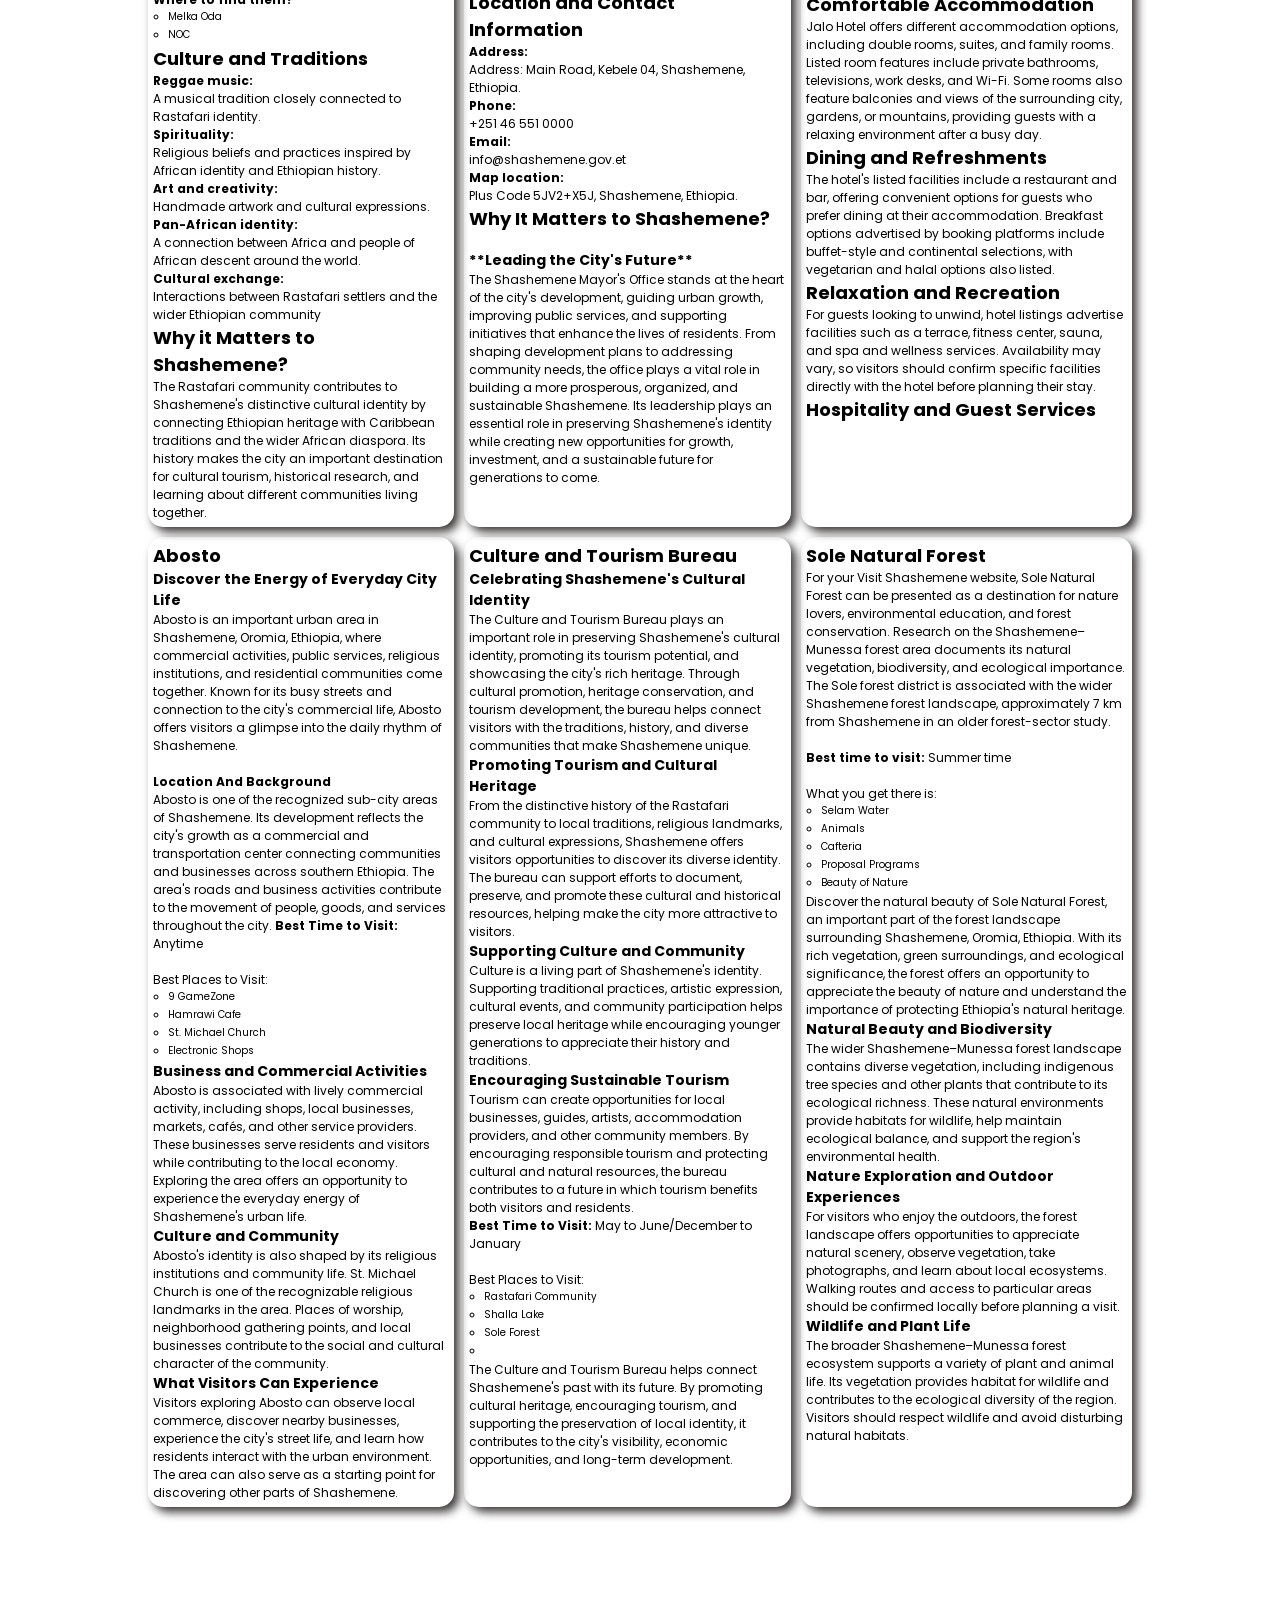
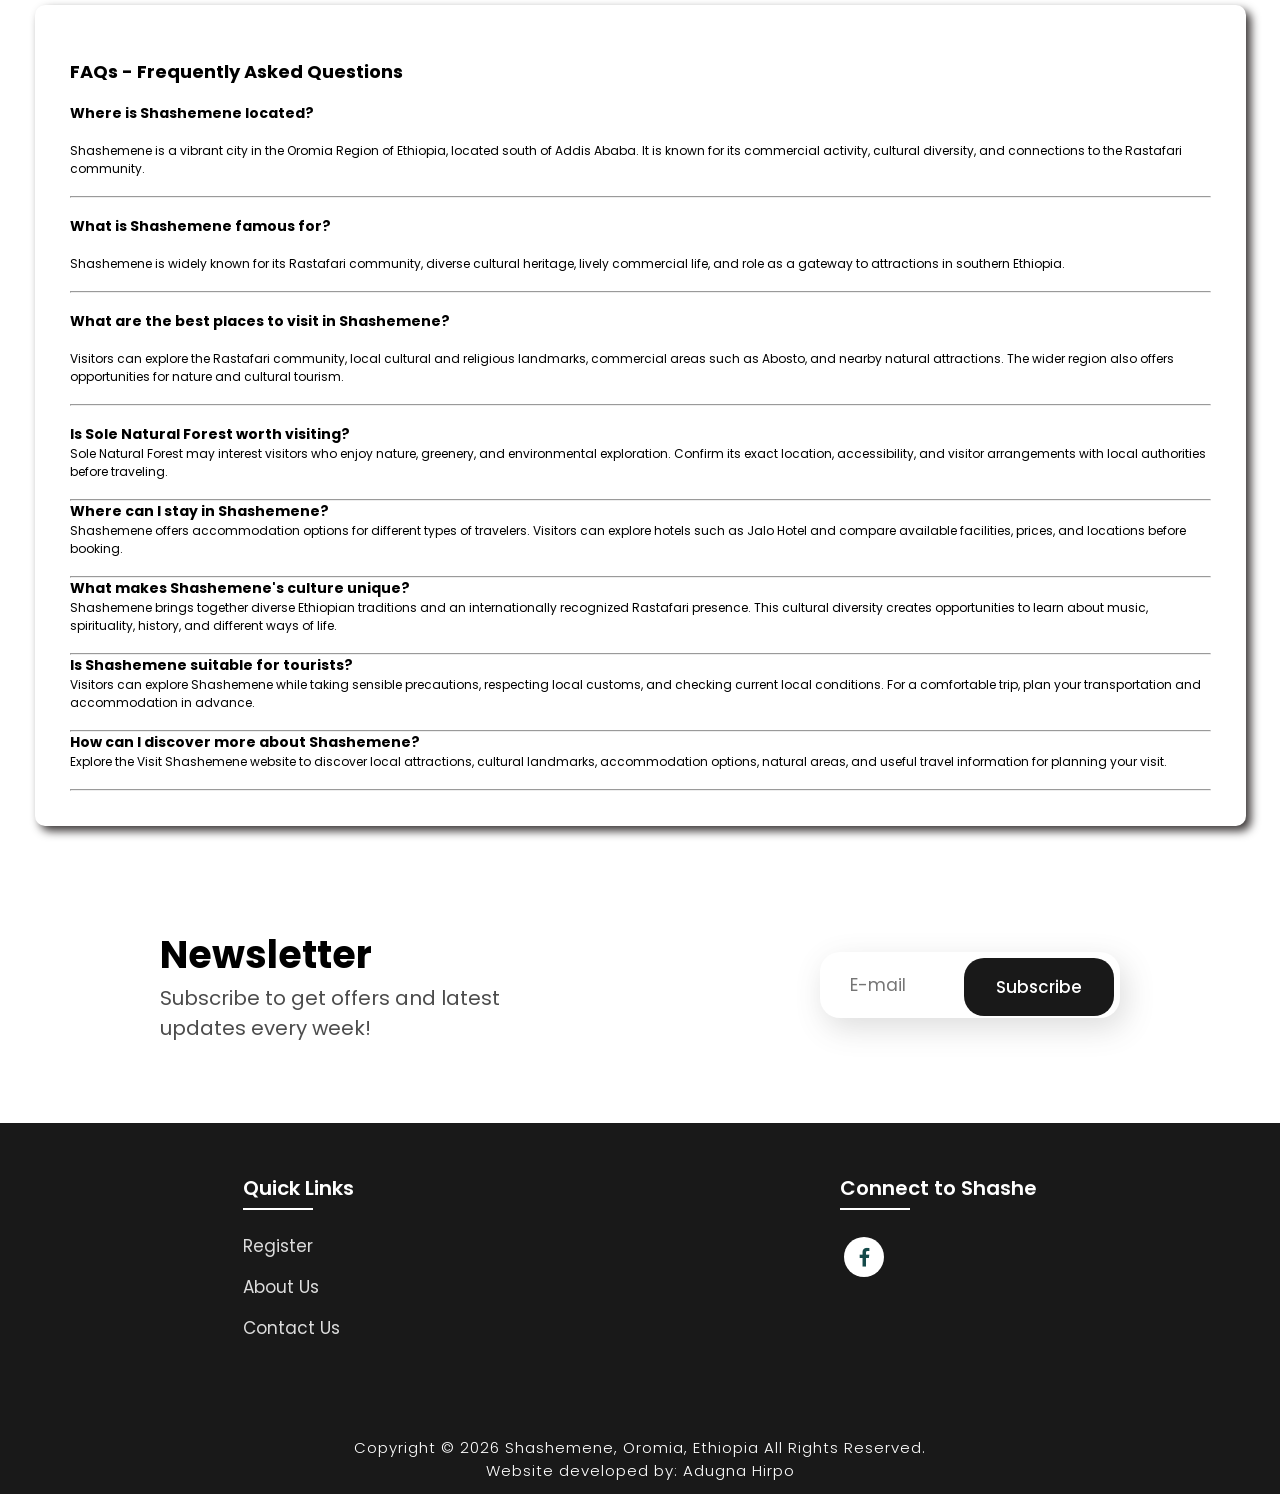
==== commit cf73ffe9: "Added an alternative text to the West Arsi Zone Administration Office  image  Under a section named " ====
--- a/index.html
+++ b/index.html
@@ -296,7 +296,7 @@
             <a href="./package.html#6000">
                 <div class="box">
                     <div class="image">
-                        <img src="./assets/files/pac2.5.jpg" alt="">
+                        <img src="./assets/files/pac2.5.jpg" alt="West Arsi Zone Administration Office">
                         <h3 >West Arsi Zone Administration Office</h3>
                     </div>
                 </div>
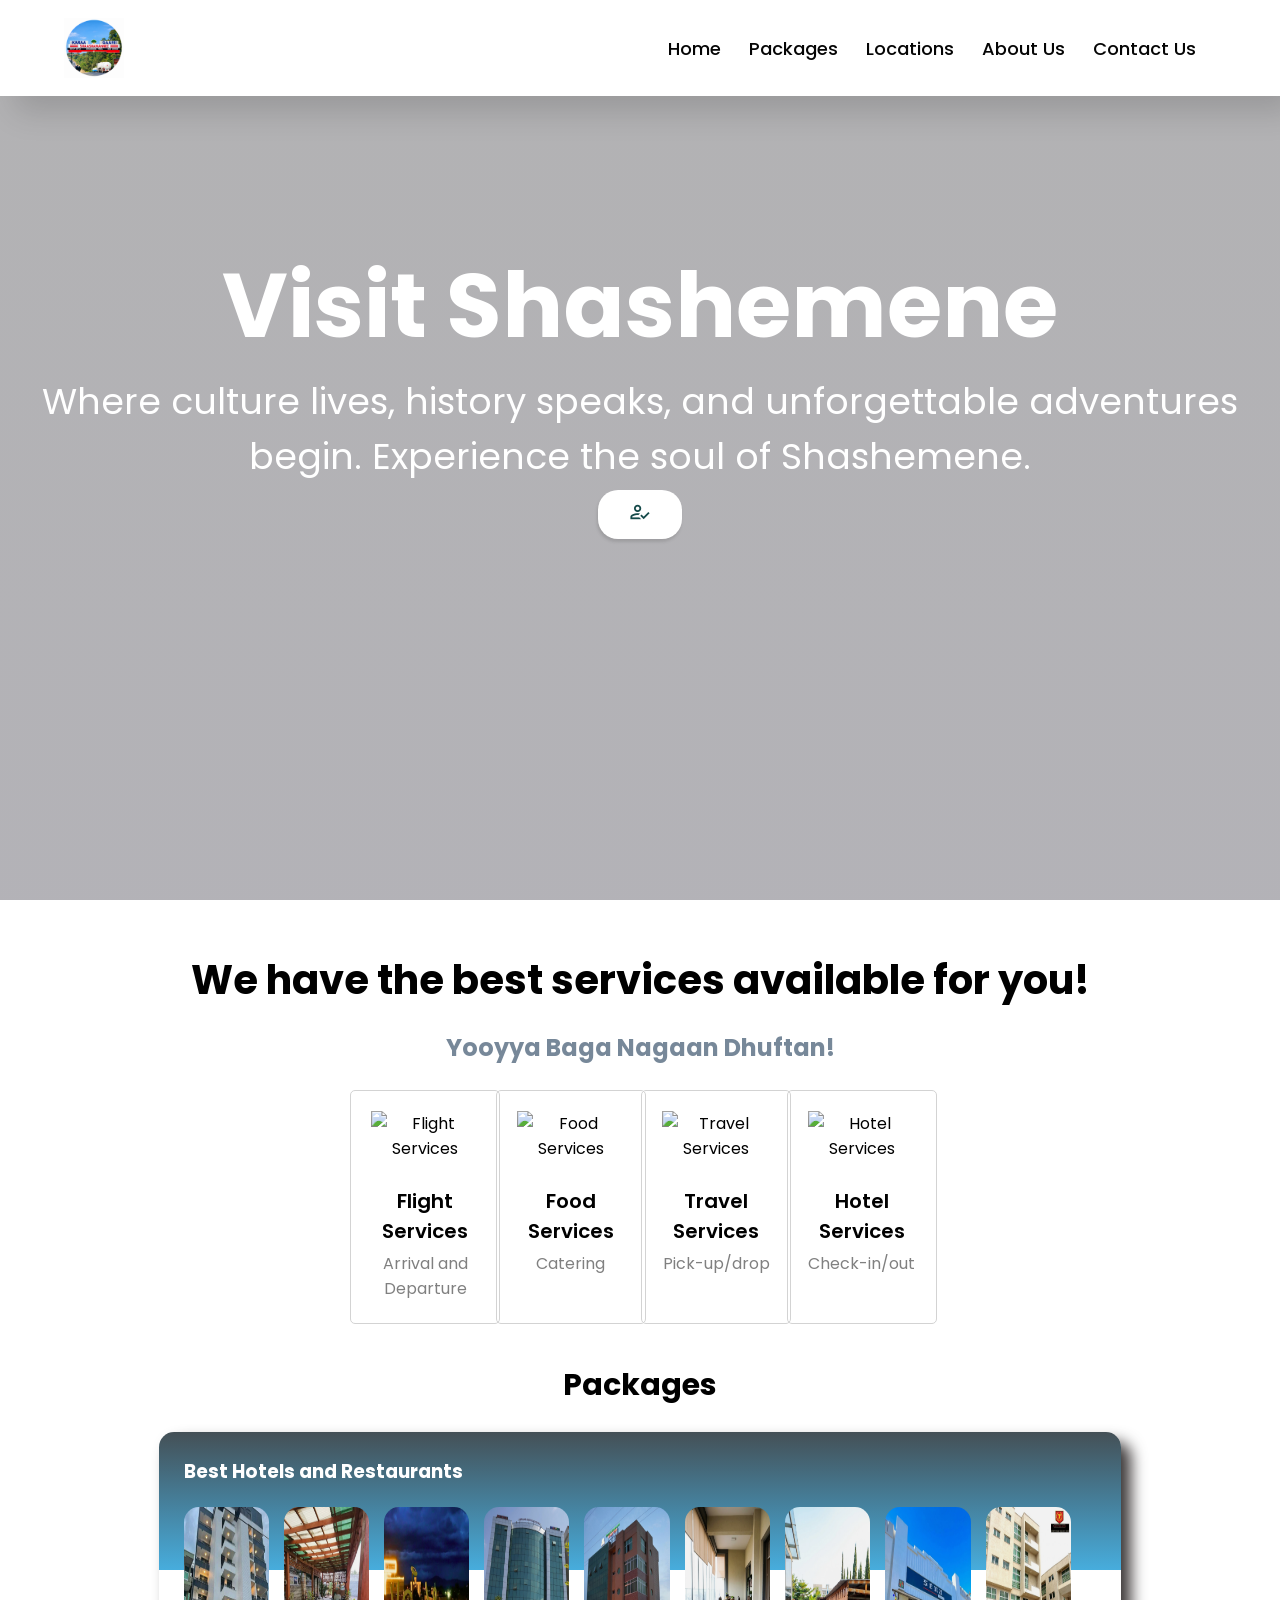
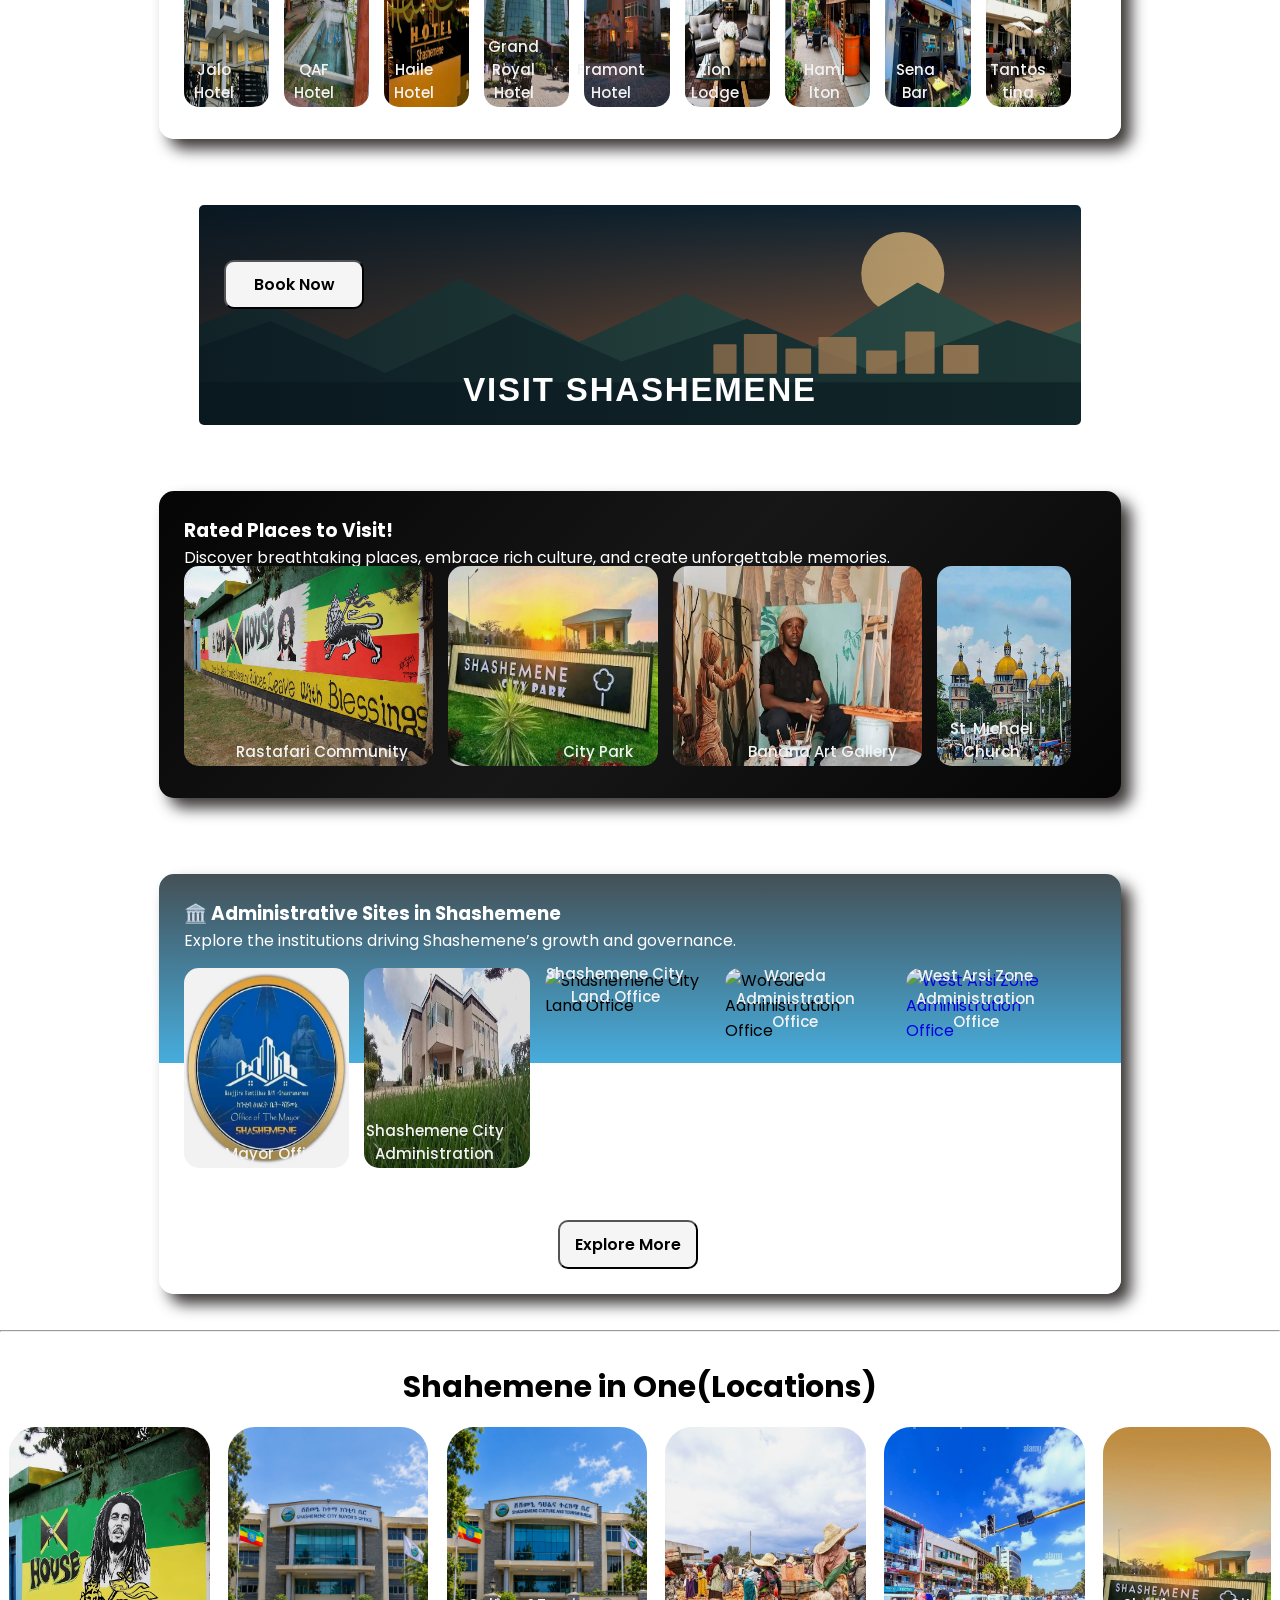
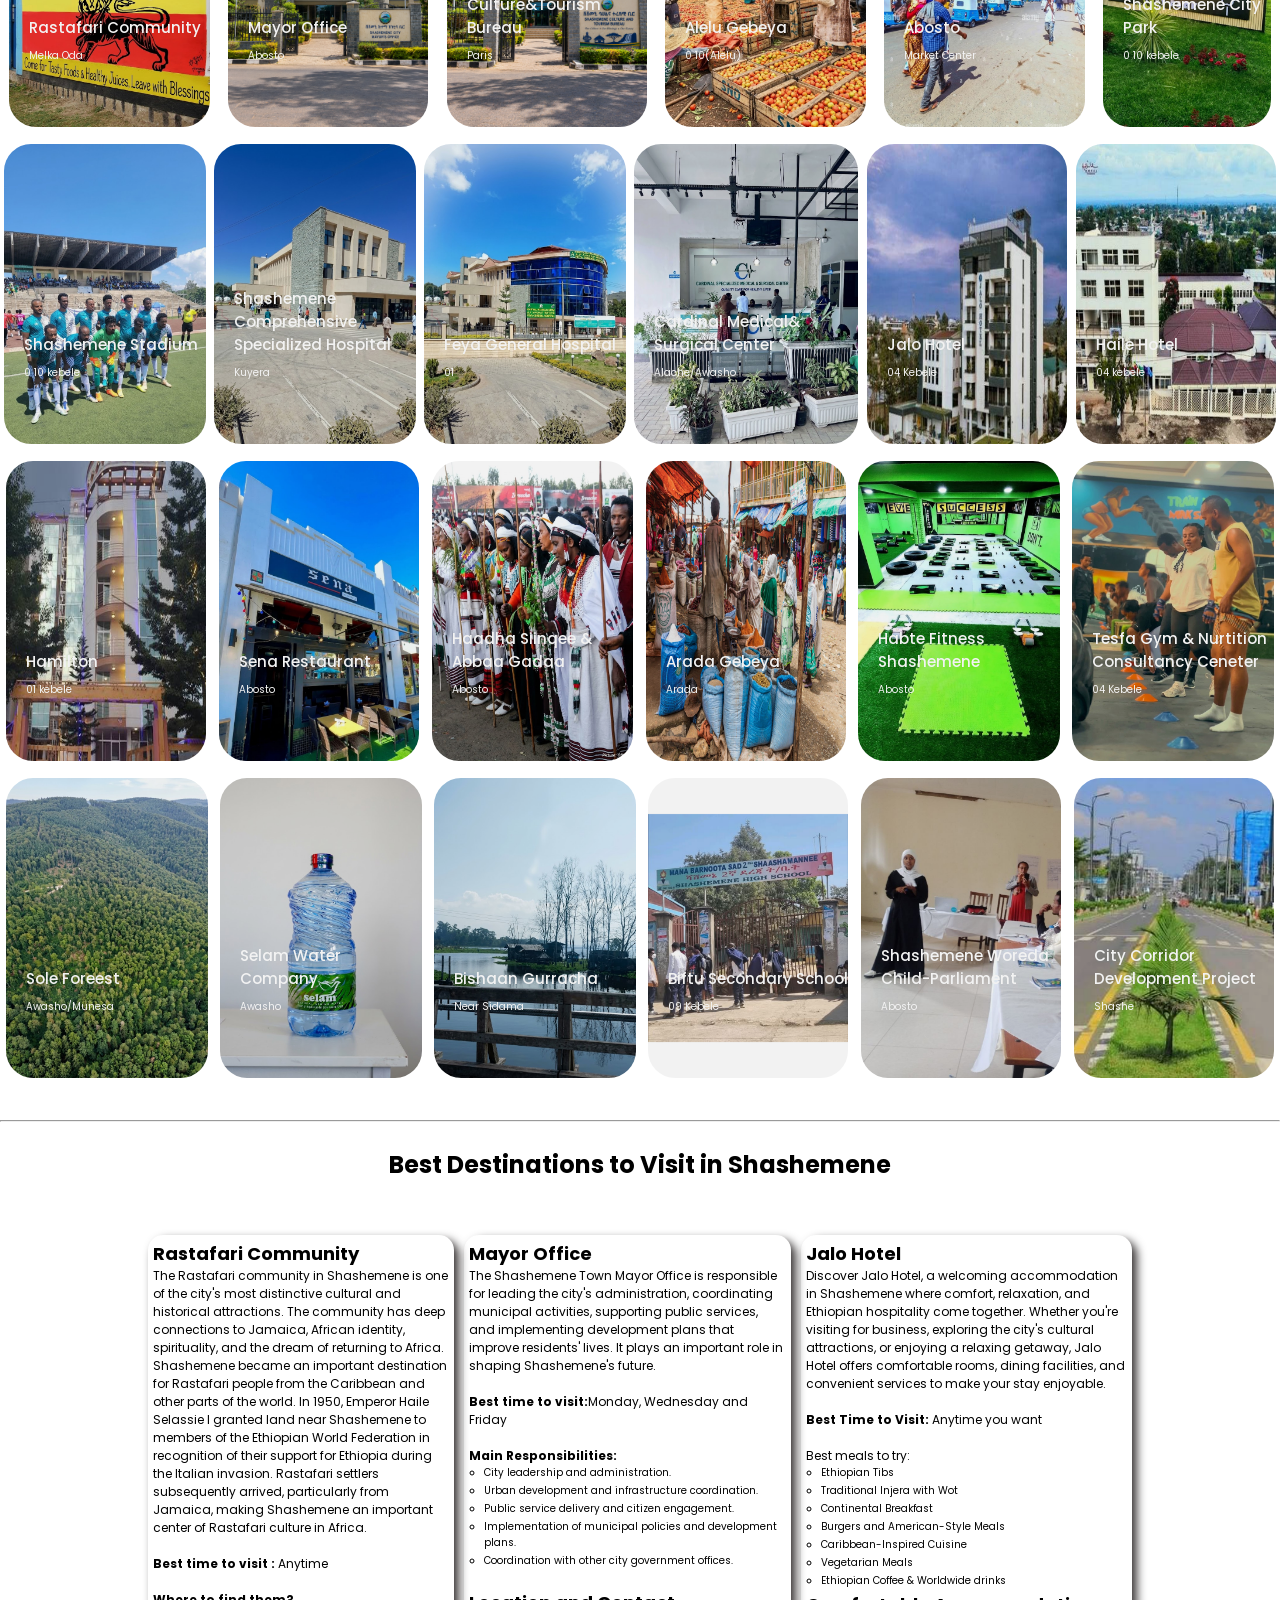
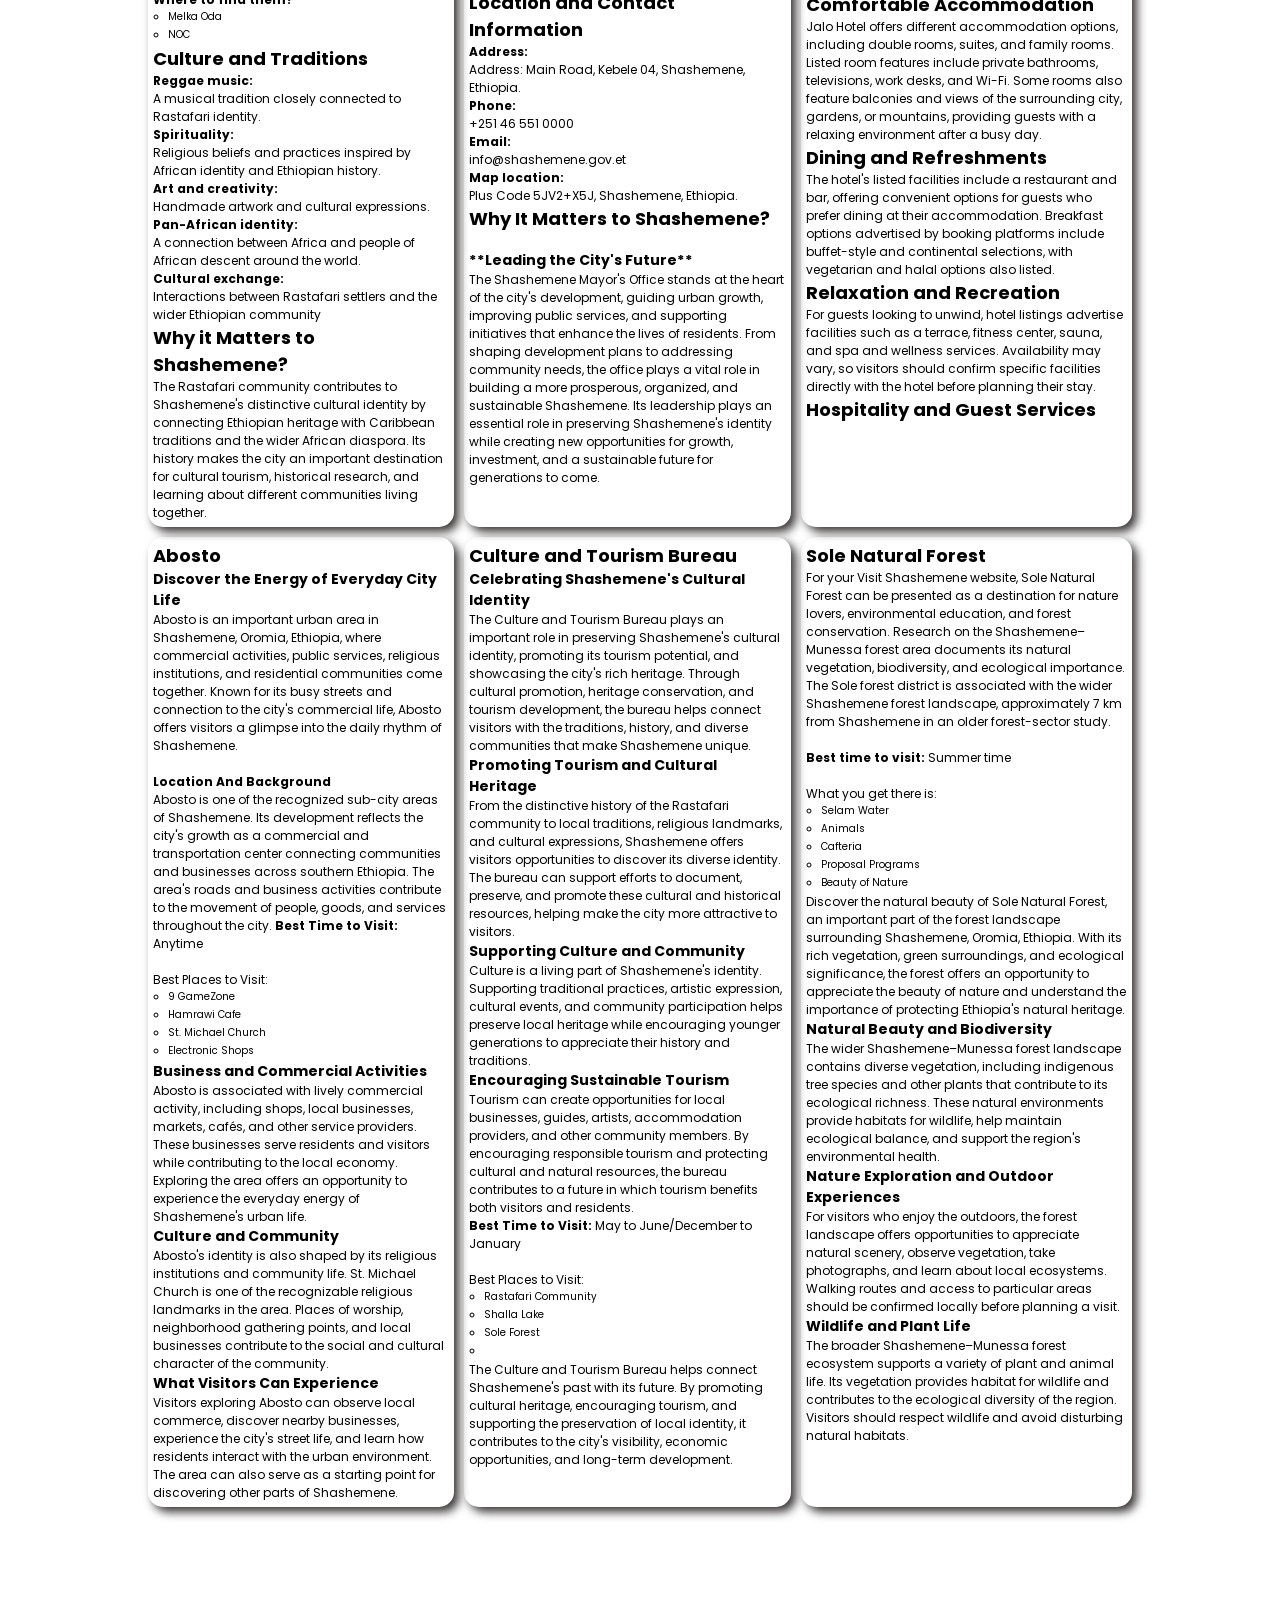
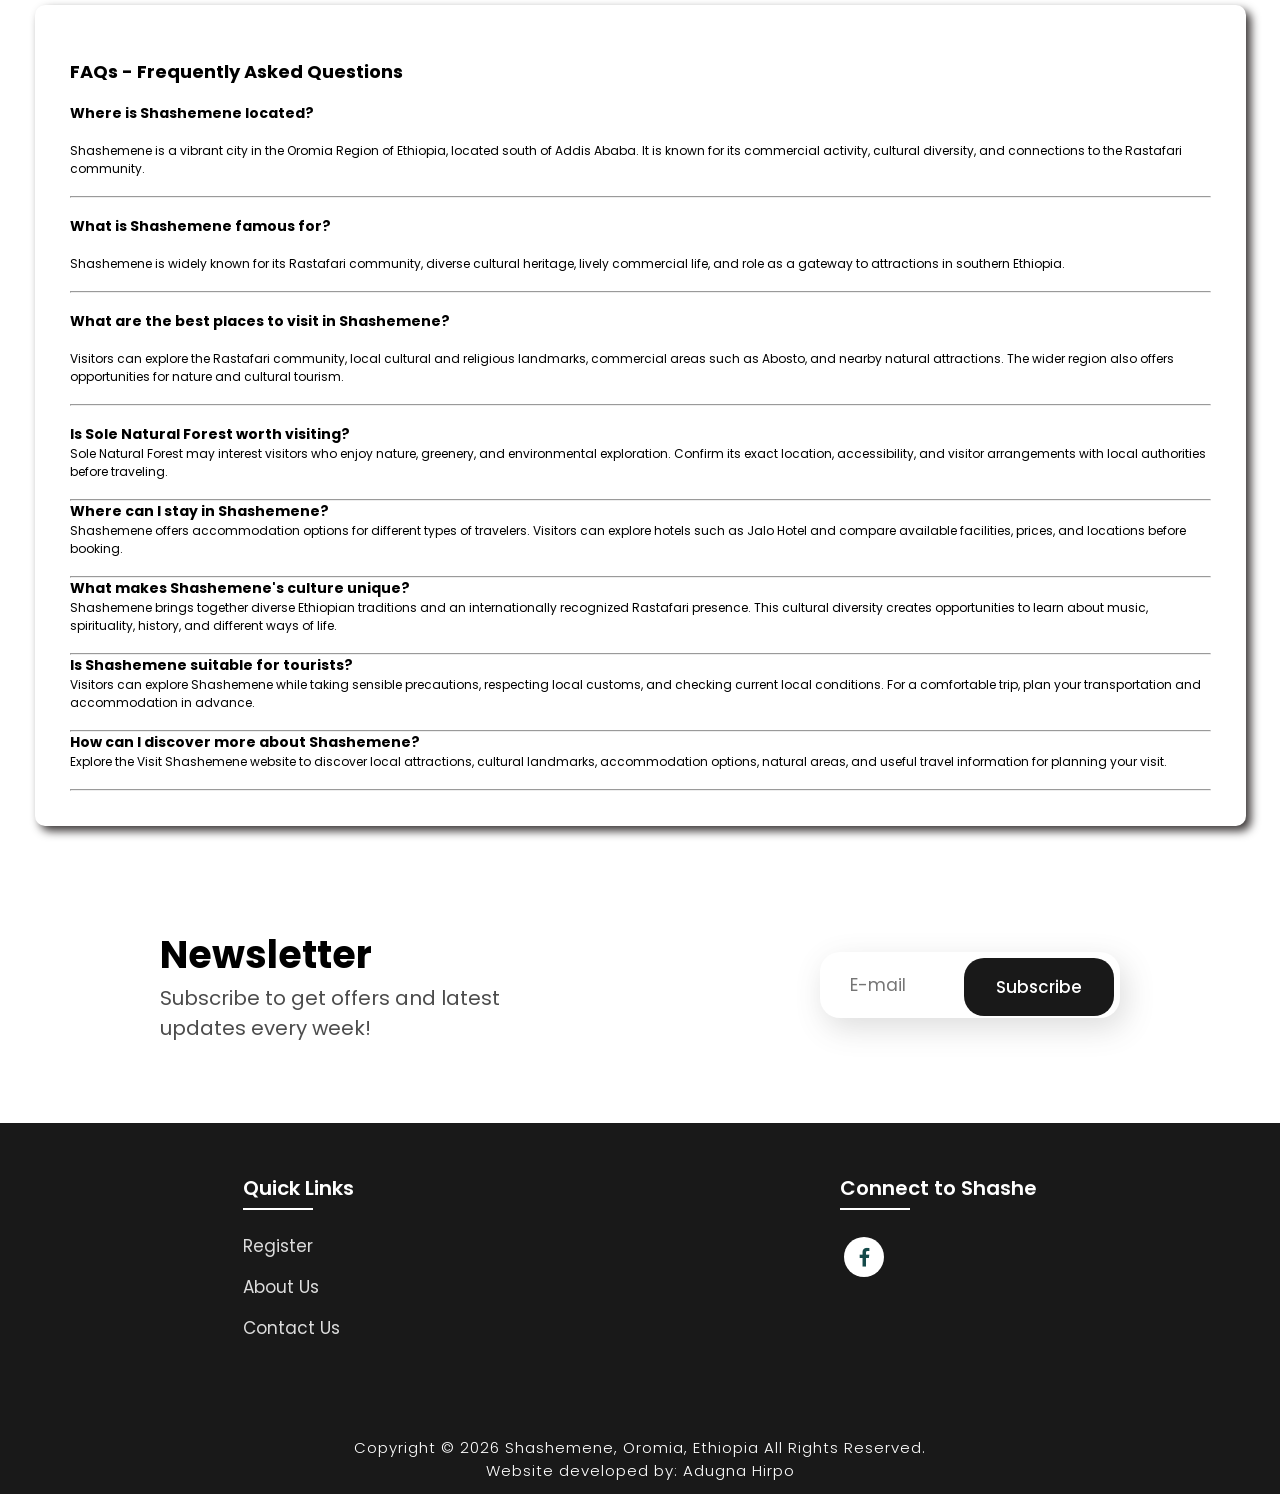
==== commit 4143e51f: "Added an alternative text for Shashemene Wereda Children Parliament image under all locations in sha" ====
--- a/index.html
+++ b/index.html
@@ -503,7 +503,7 @@
 
             <a href="./locations.html#shashemene-woreda-child-parliament">
                 <div class="col-content">
-                    <img src="./assets/files/ChildParl.jpg" alt="">
+                    <img src="./assets/files/ChildParl.jpg" alt="Shashemene Woreda Child-Parliament">
                     <h5 data-key="child_parliament">Shashemene Woreda Child-Parliament</h5>
                     <p>Abosto</p>
                 </div>
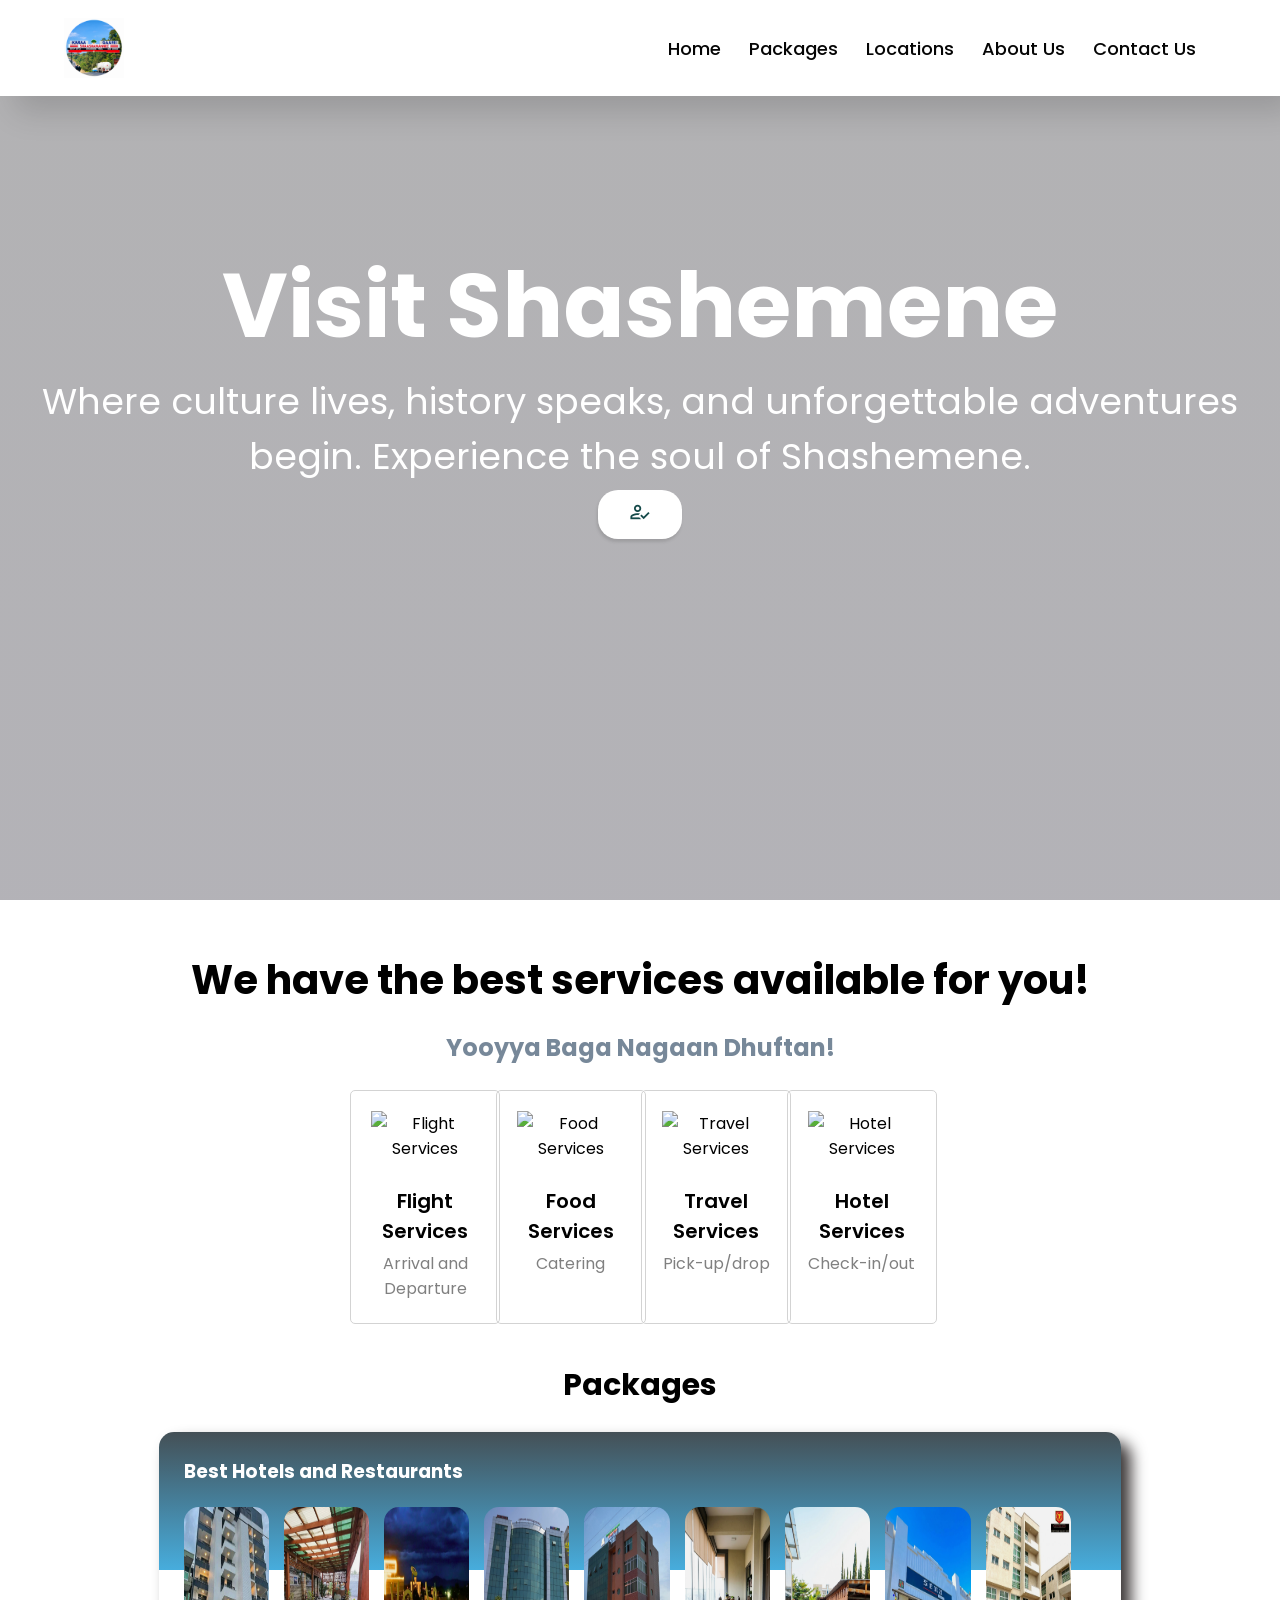
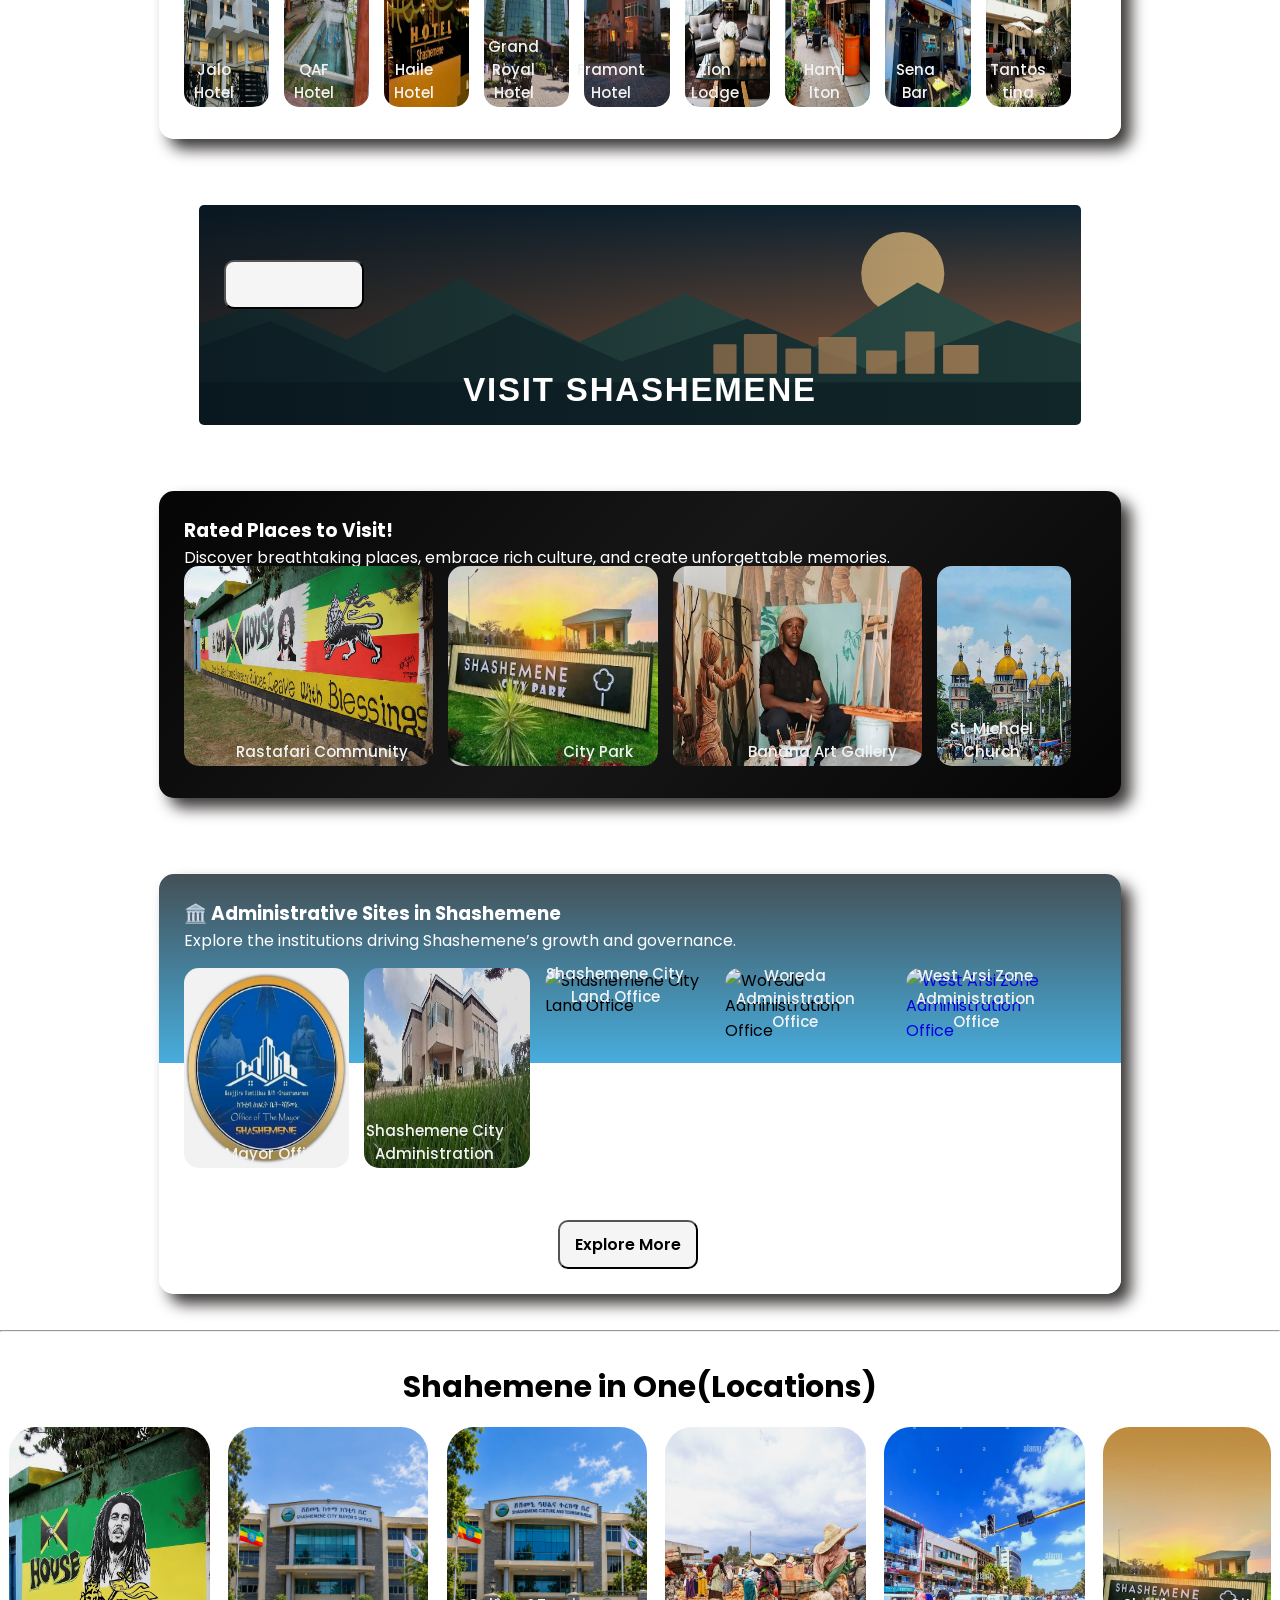
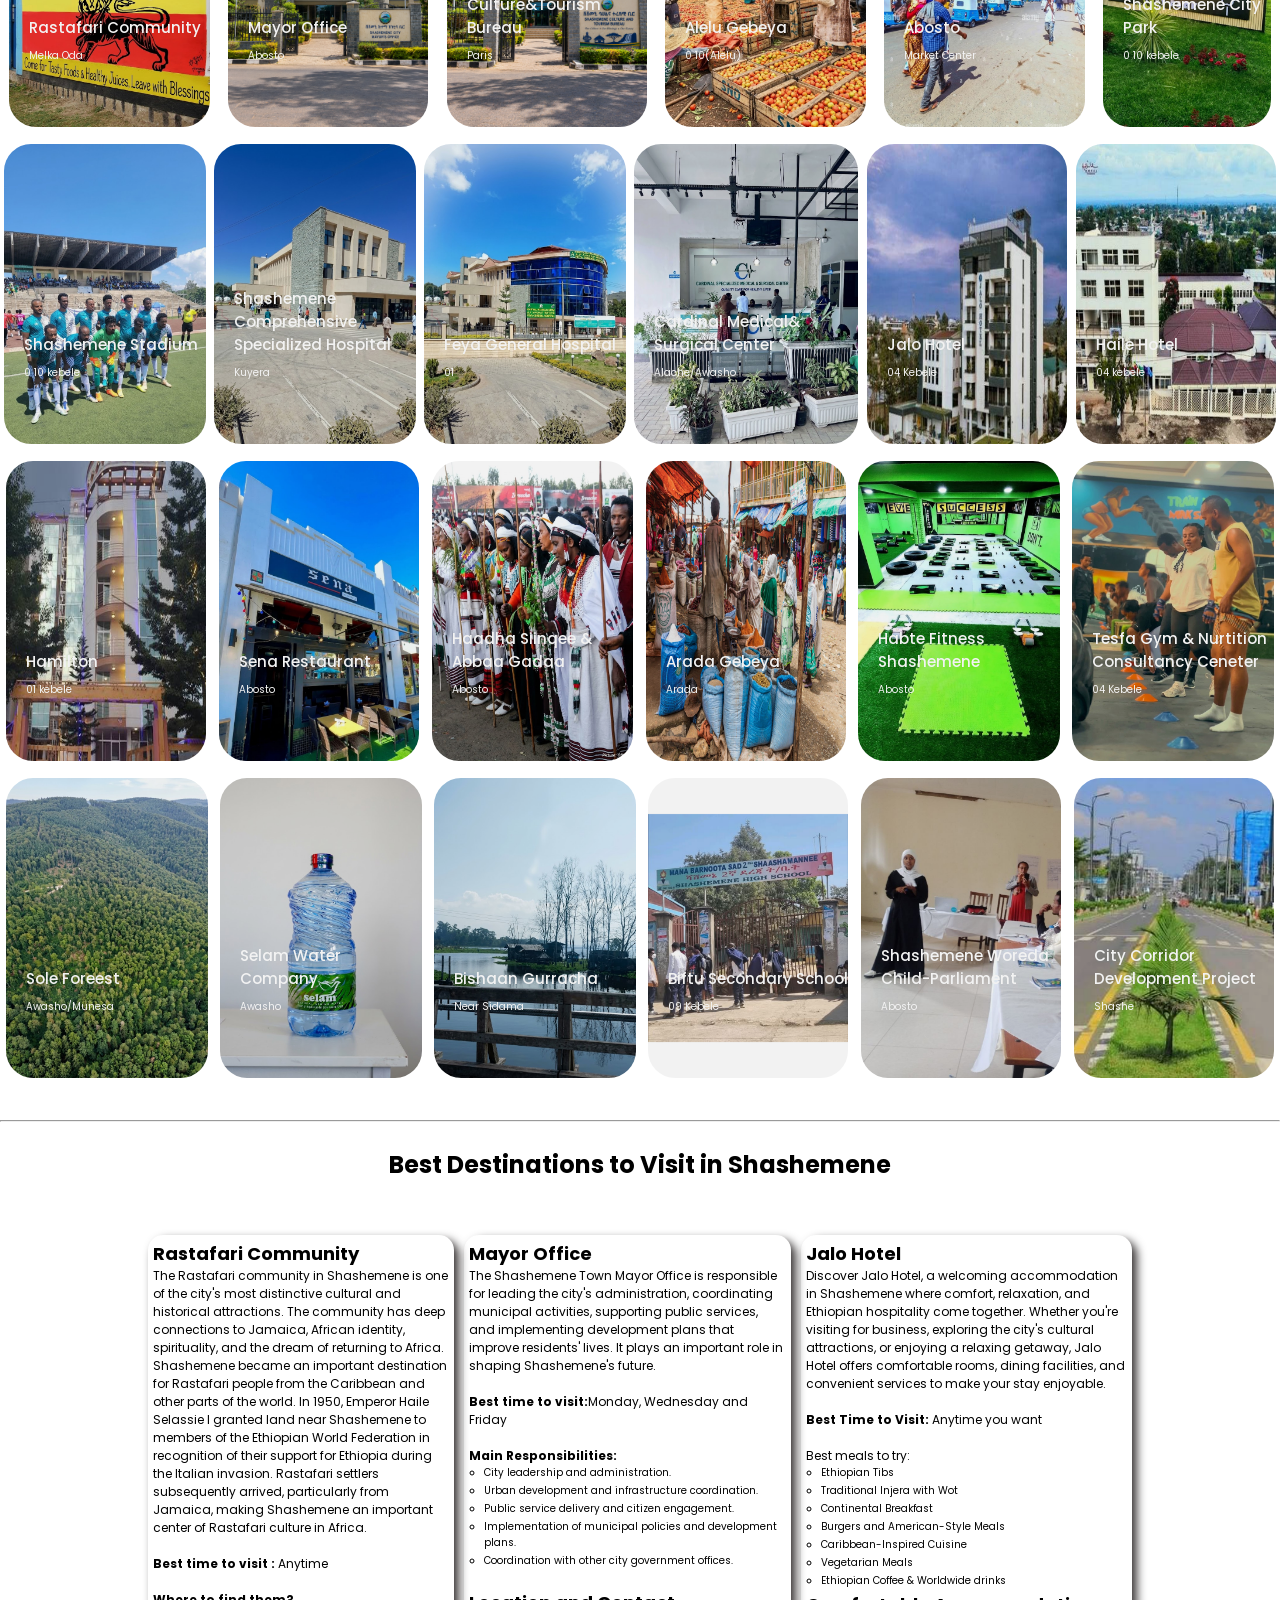
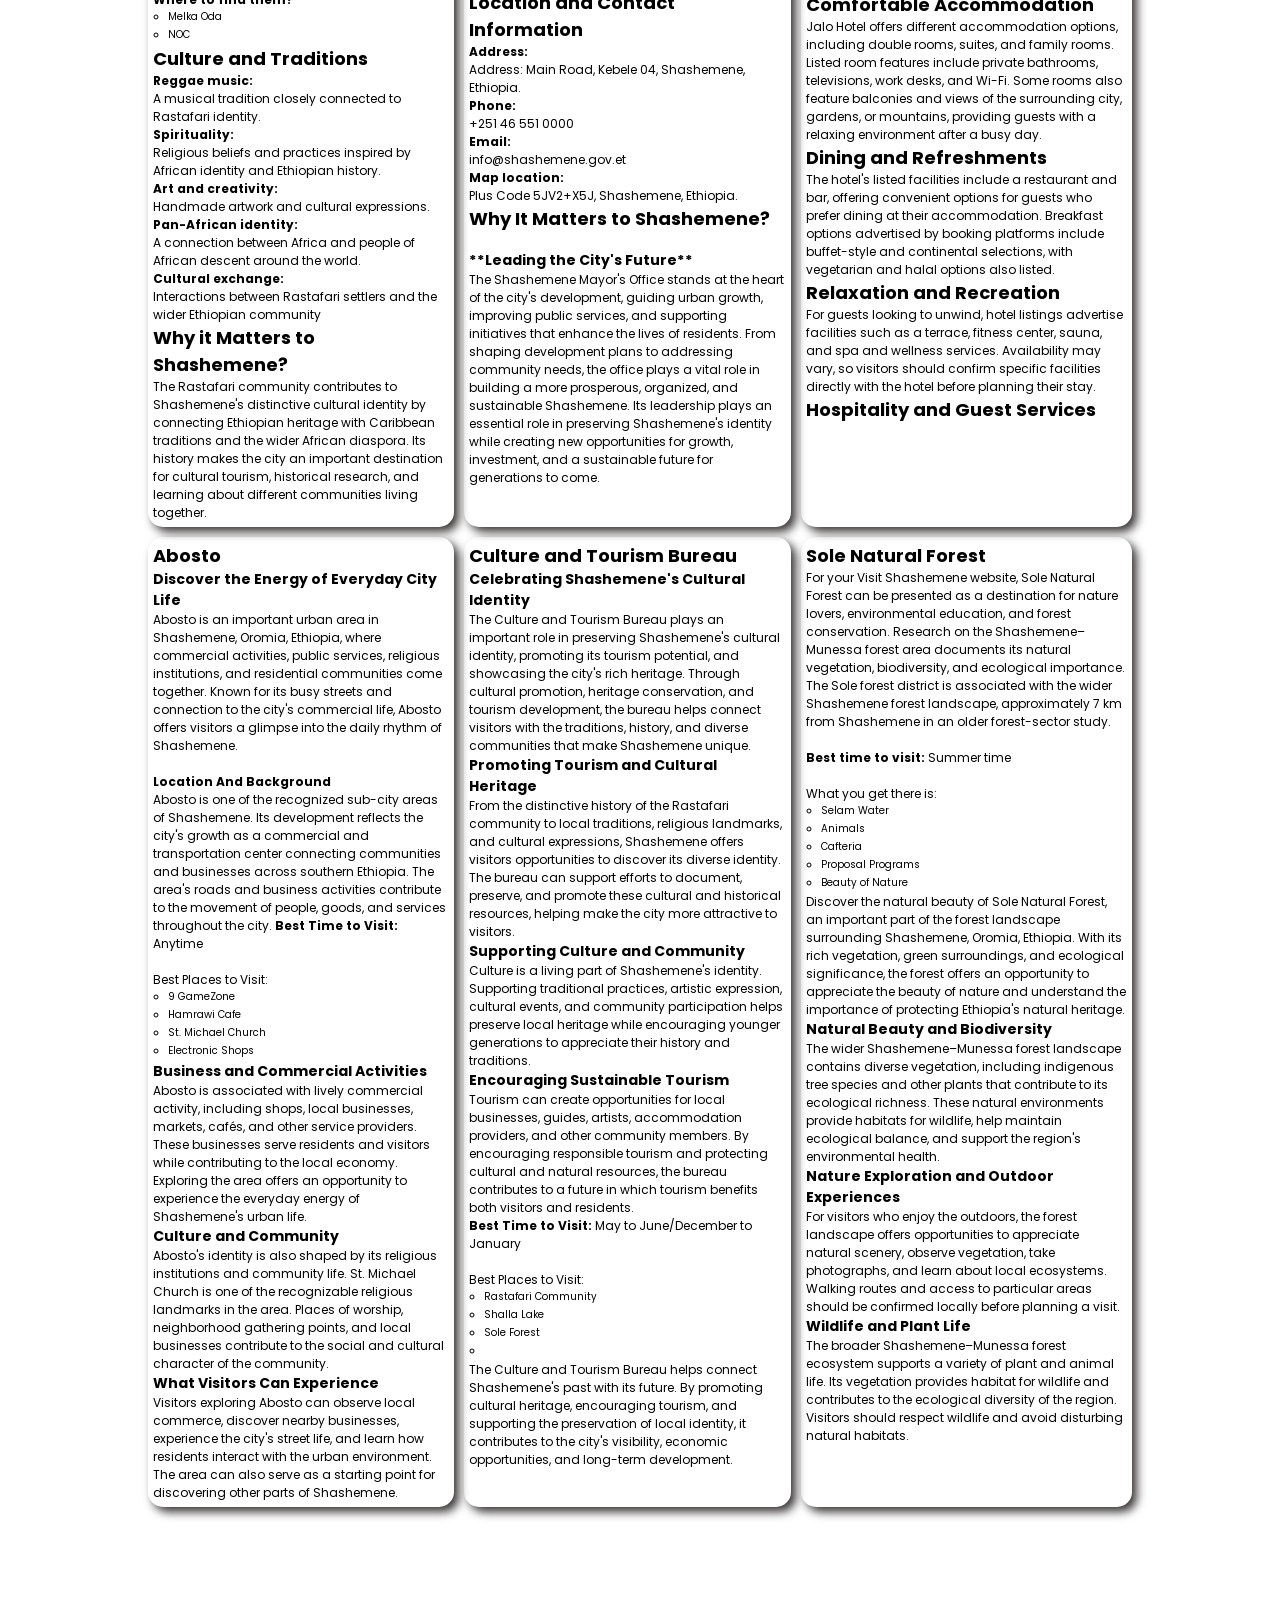
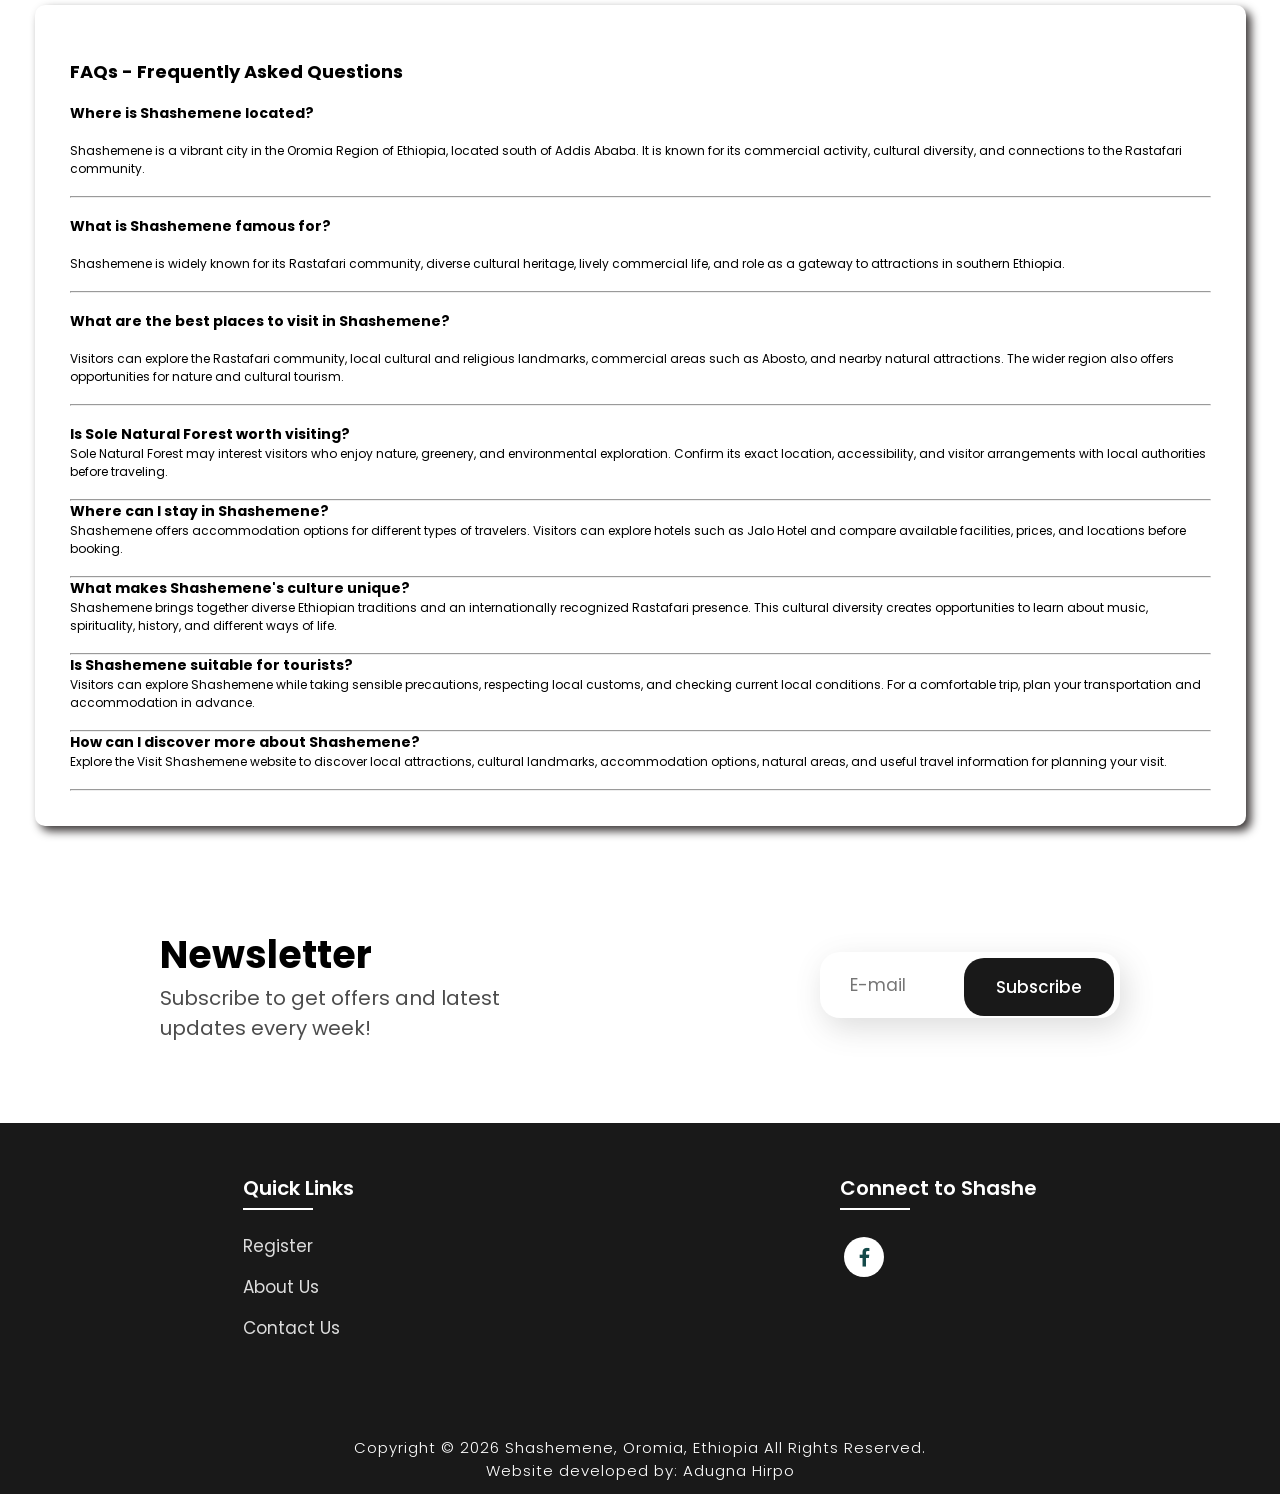
==== commit 374eaf17: "Added an alternative text for City Corridor Development  image under all locations in shashemene Sec" ====
--- a/index.html
+++ b/index.html
@@ -511,7 +511,7 @@
 
             <a href="./locations.html#city-corridor-development-project">
                 <div class="col-content">
-                    <img src="./assets/files/KoridorLimatOrg.jpg" alt="">
+                    <img src="./assets/files/KoridorLimatOrg.jpg" alt="City Corridor Development Project">
                     <h5 data-key="city_corridor">City Corridor Development Project</h5>
                     <p>Shashe</p>
                 </div>
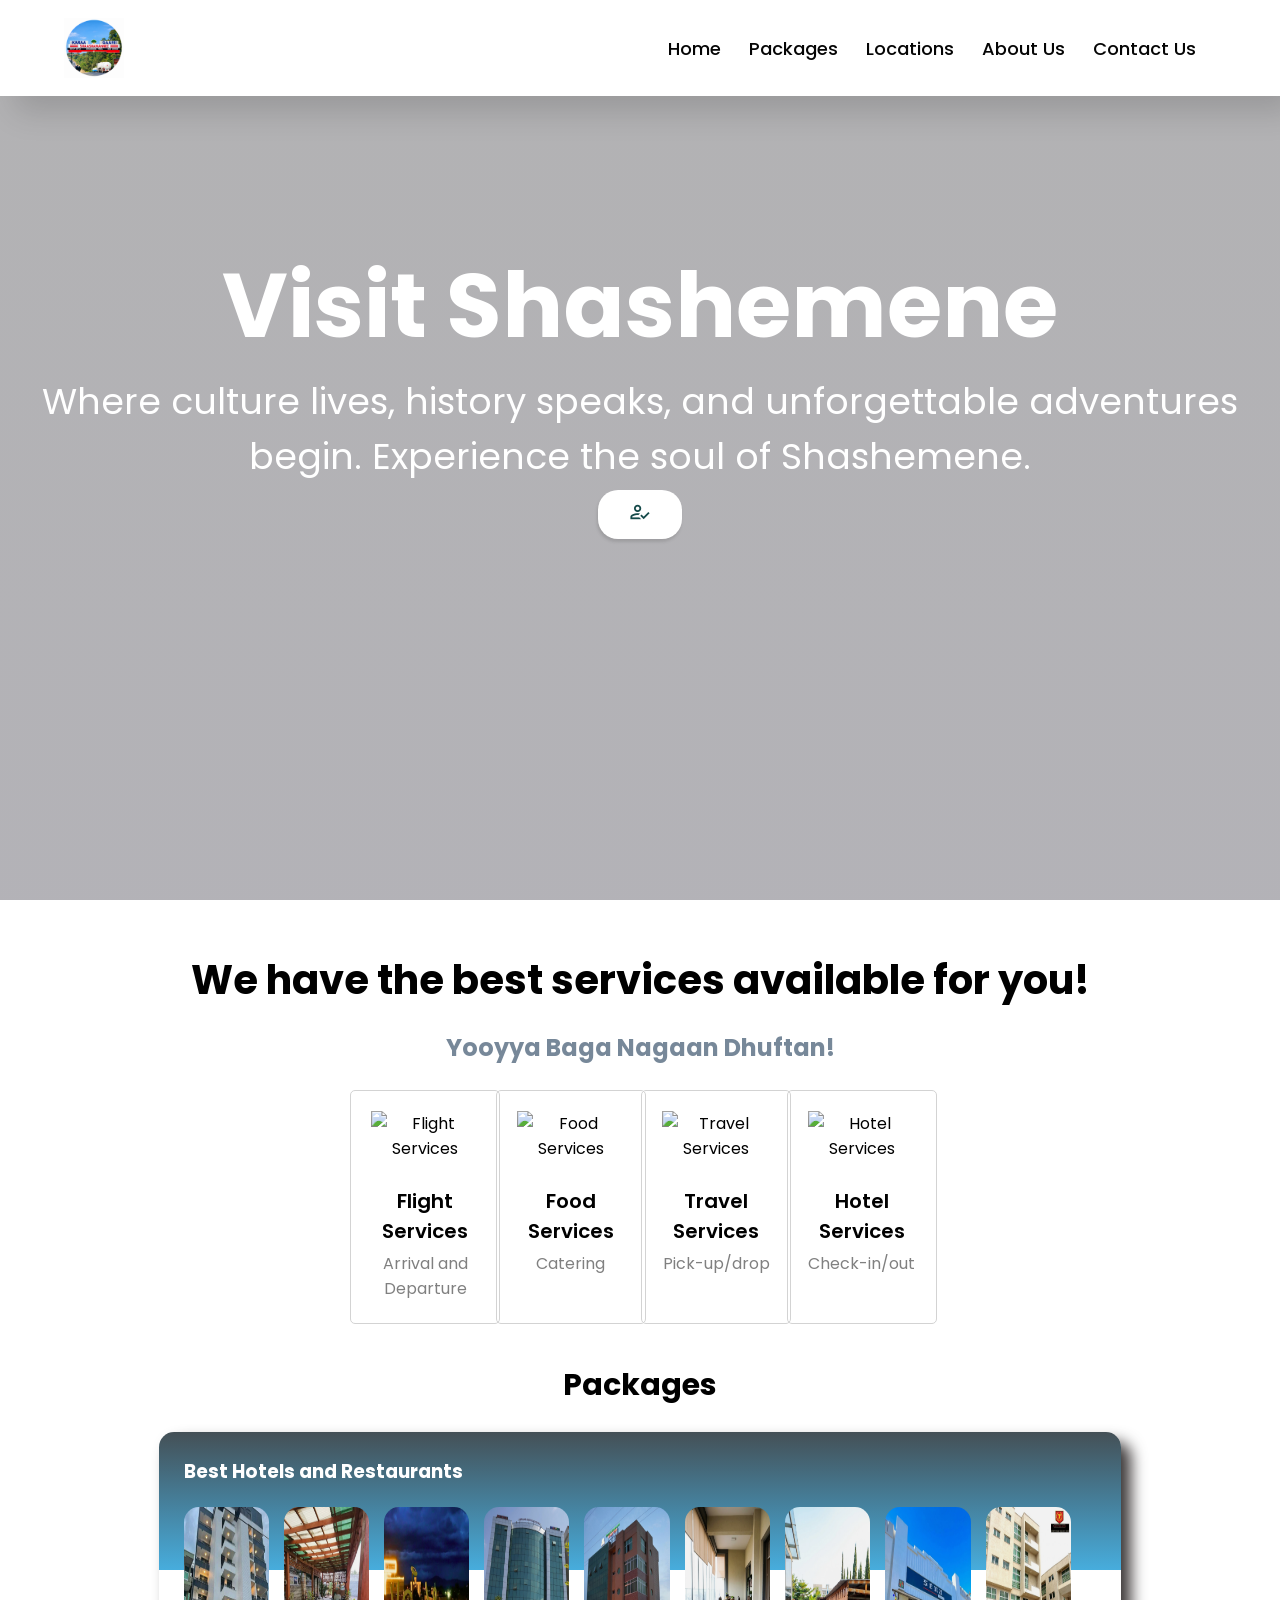
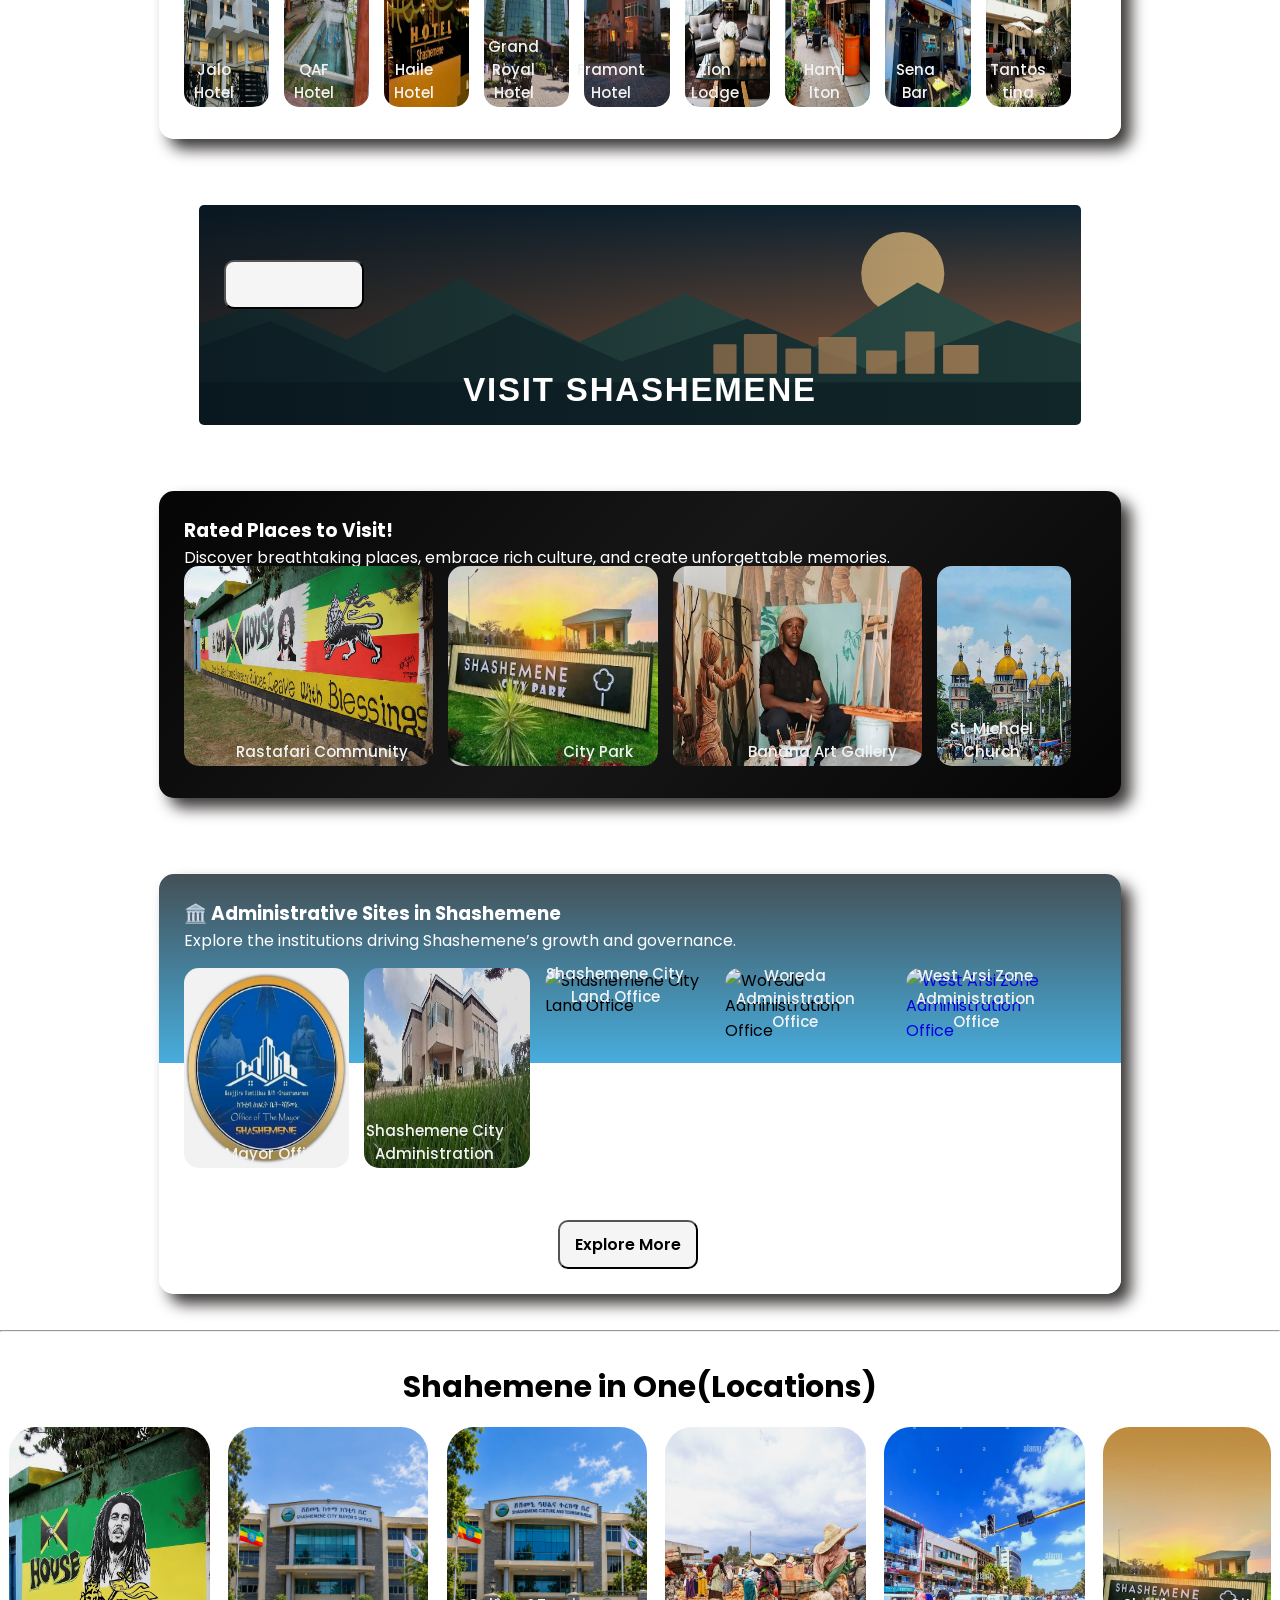
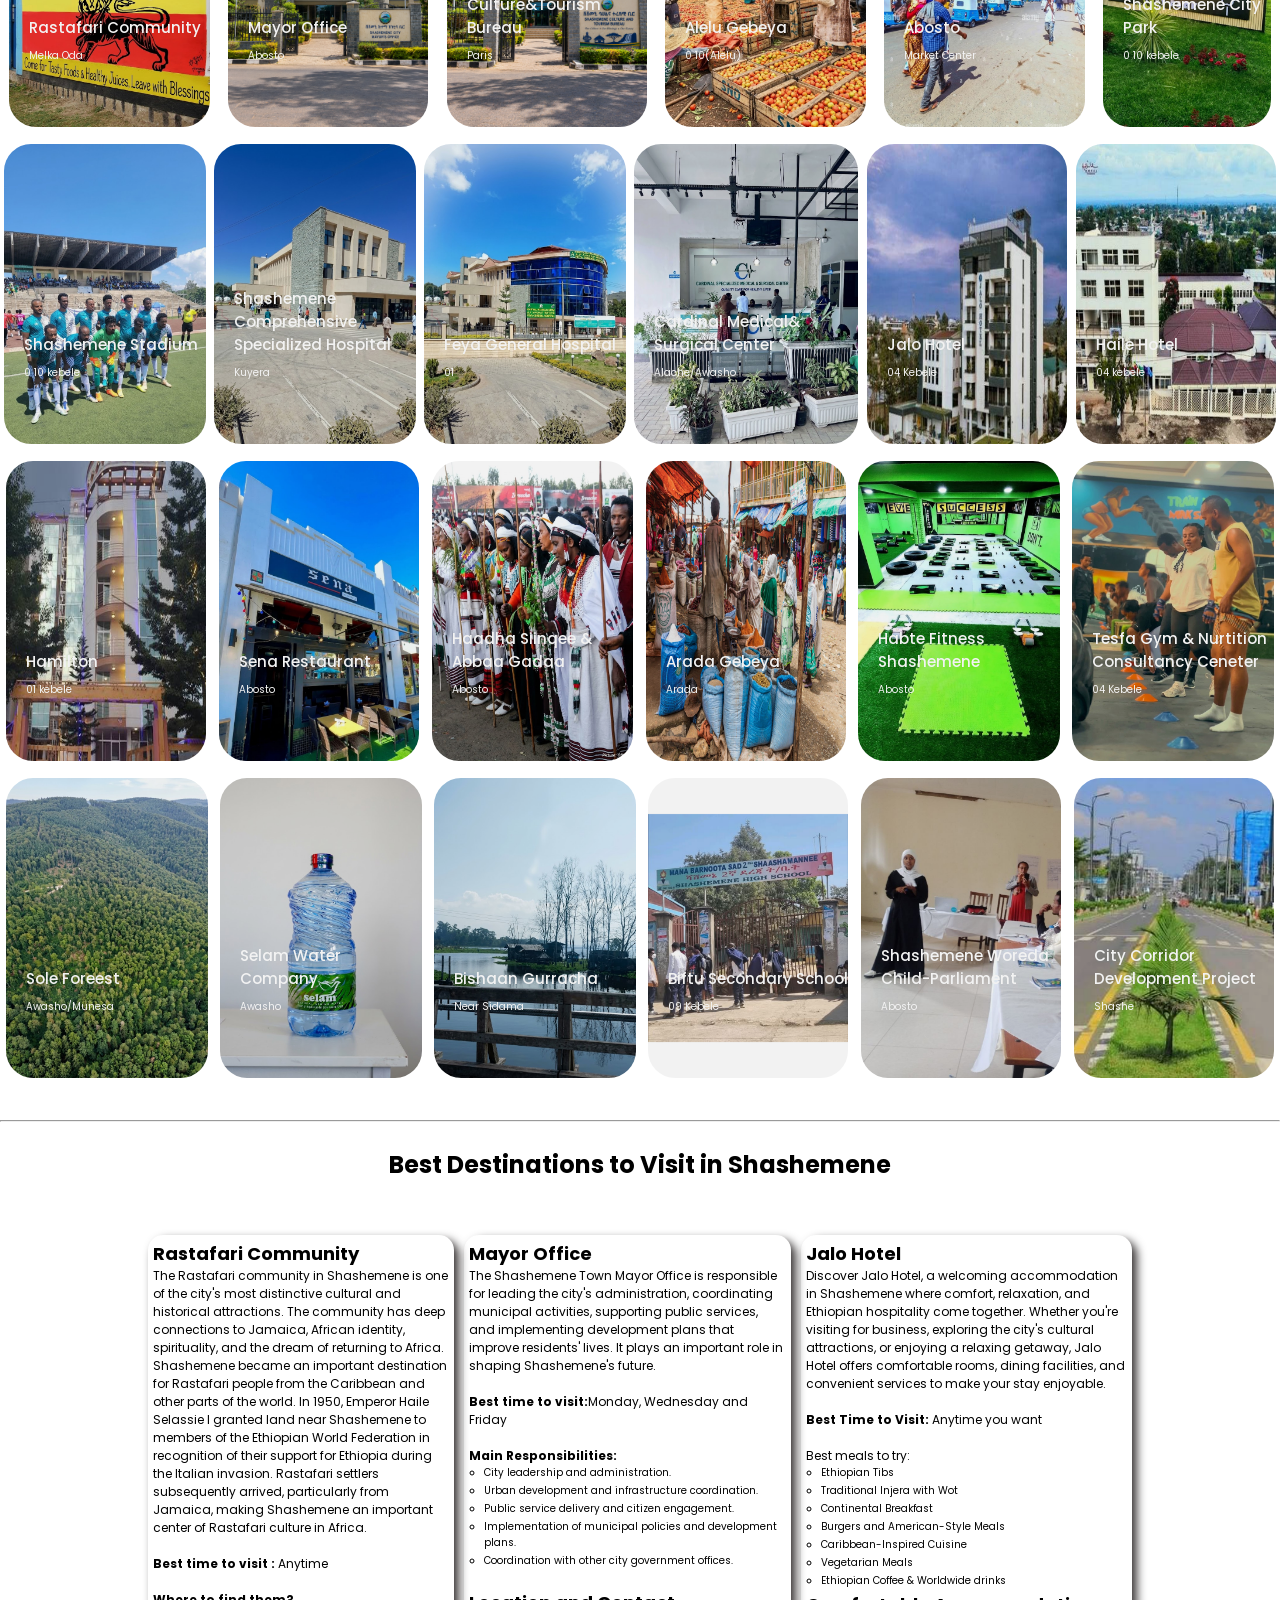
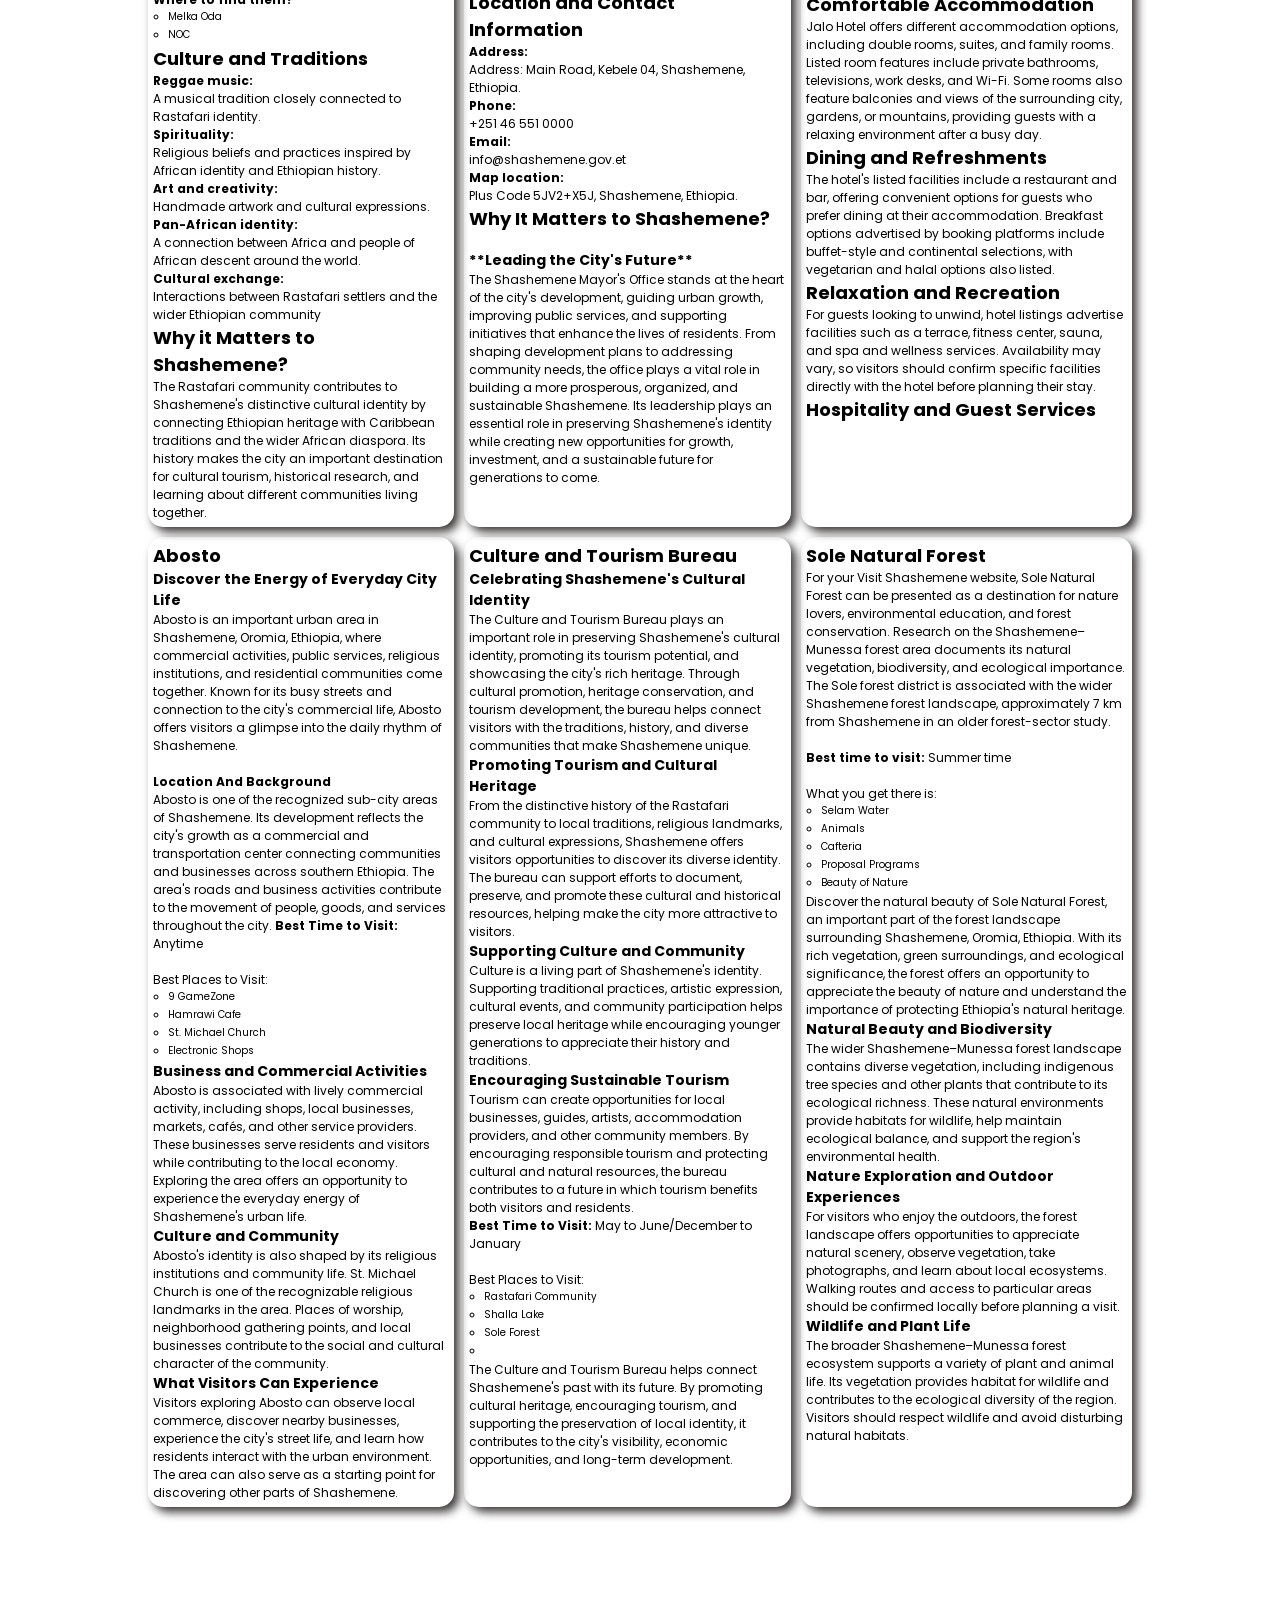
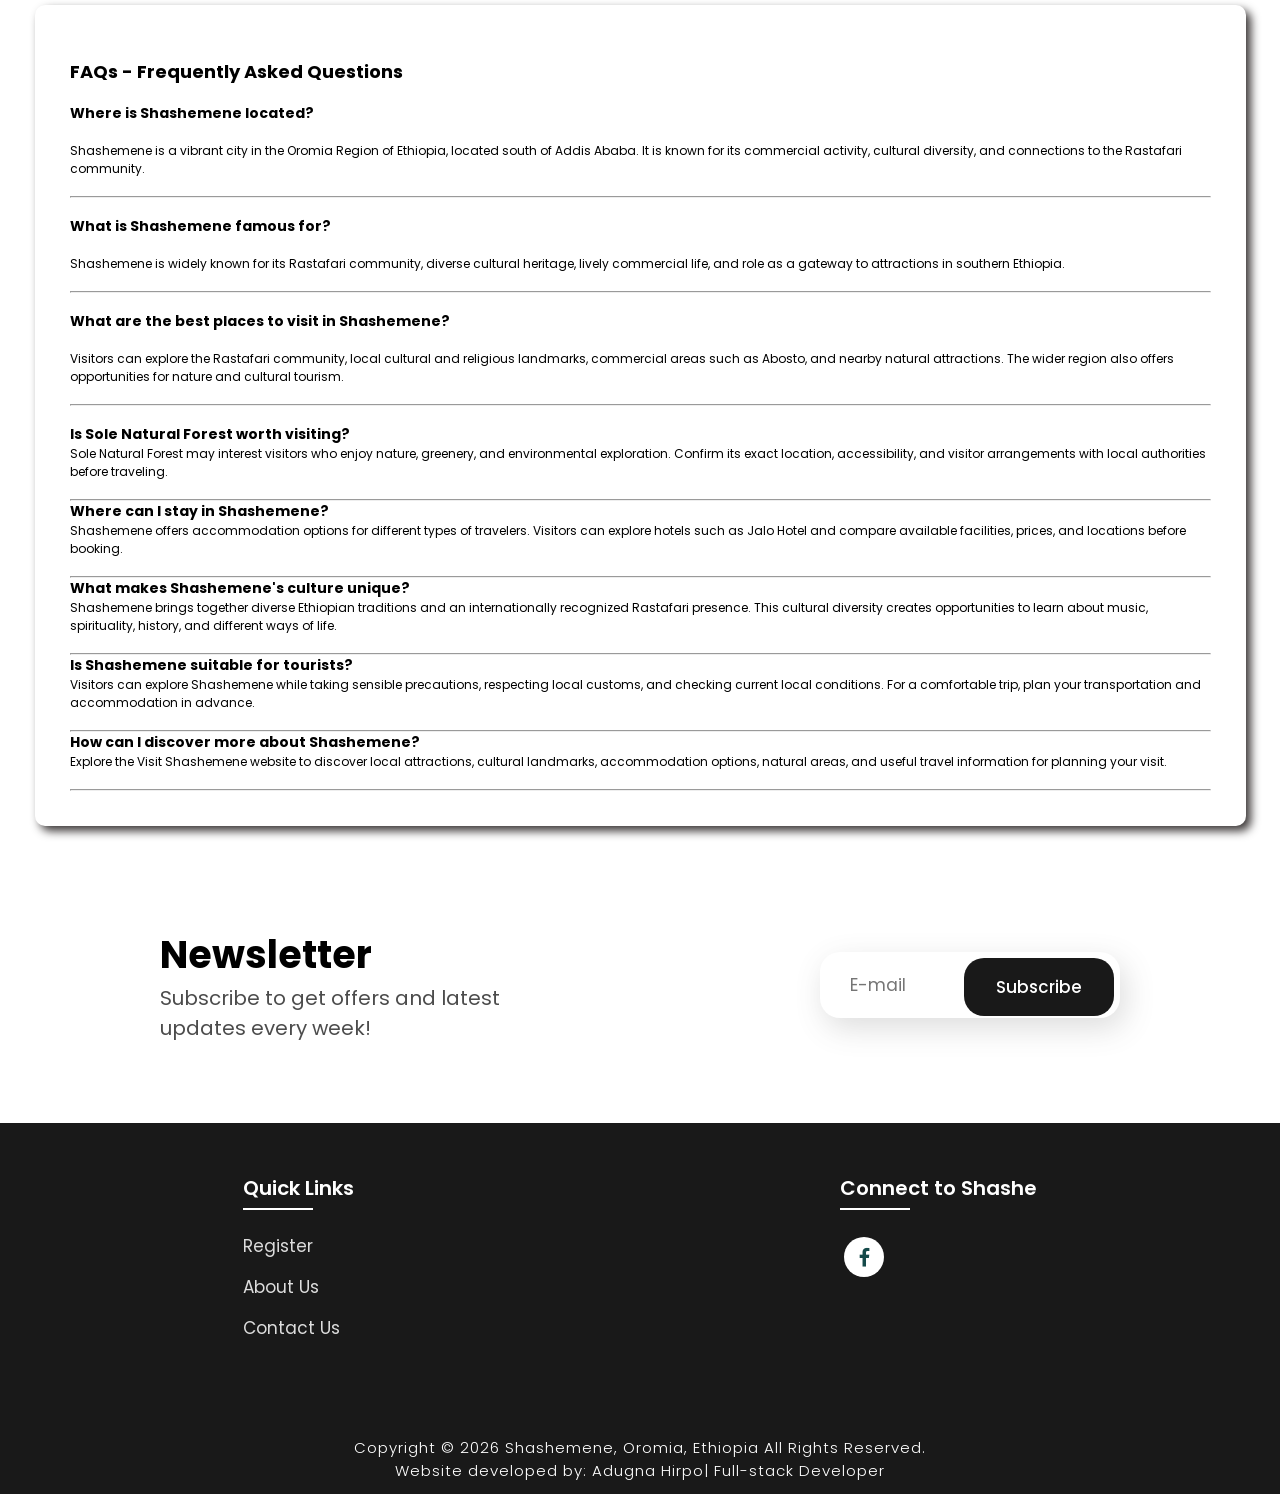
==== commit df9c8e82: "Added an information(Full-stack Developer) to index.html's footer section" ====
--- a/index.html
+++ b/index.html
@@ -849,7 +849,7 @@
         </div>
 
         <div class="end">
-            <p>Copyright © 2026 Shashemene, Oromia, Ethiopia All Rights Reserved.<br>Website developed by: Adugna Hirpo</p>
+            <p>Copyright © 2026 Shashemene, Oromia, Ethiopia All Rights Reserved.<br>Website developed by: Adugna Hirpo| Full-stack Developer</p>
         </div>
     </section>
  <SCRIPT type="text/javascript">
